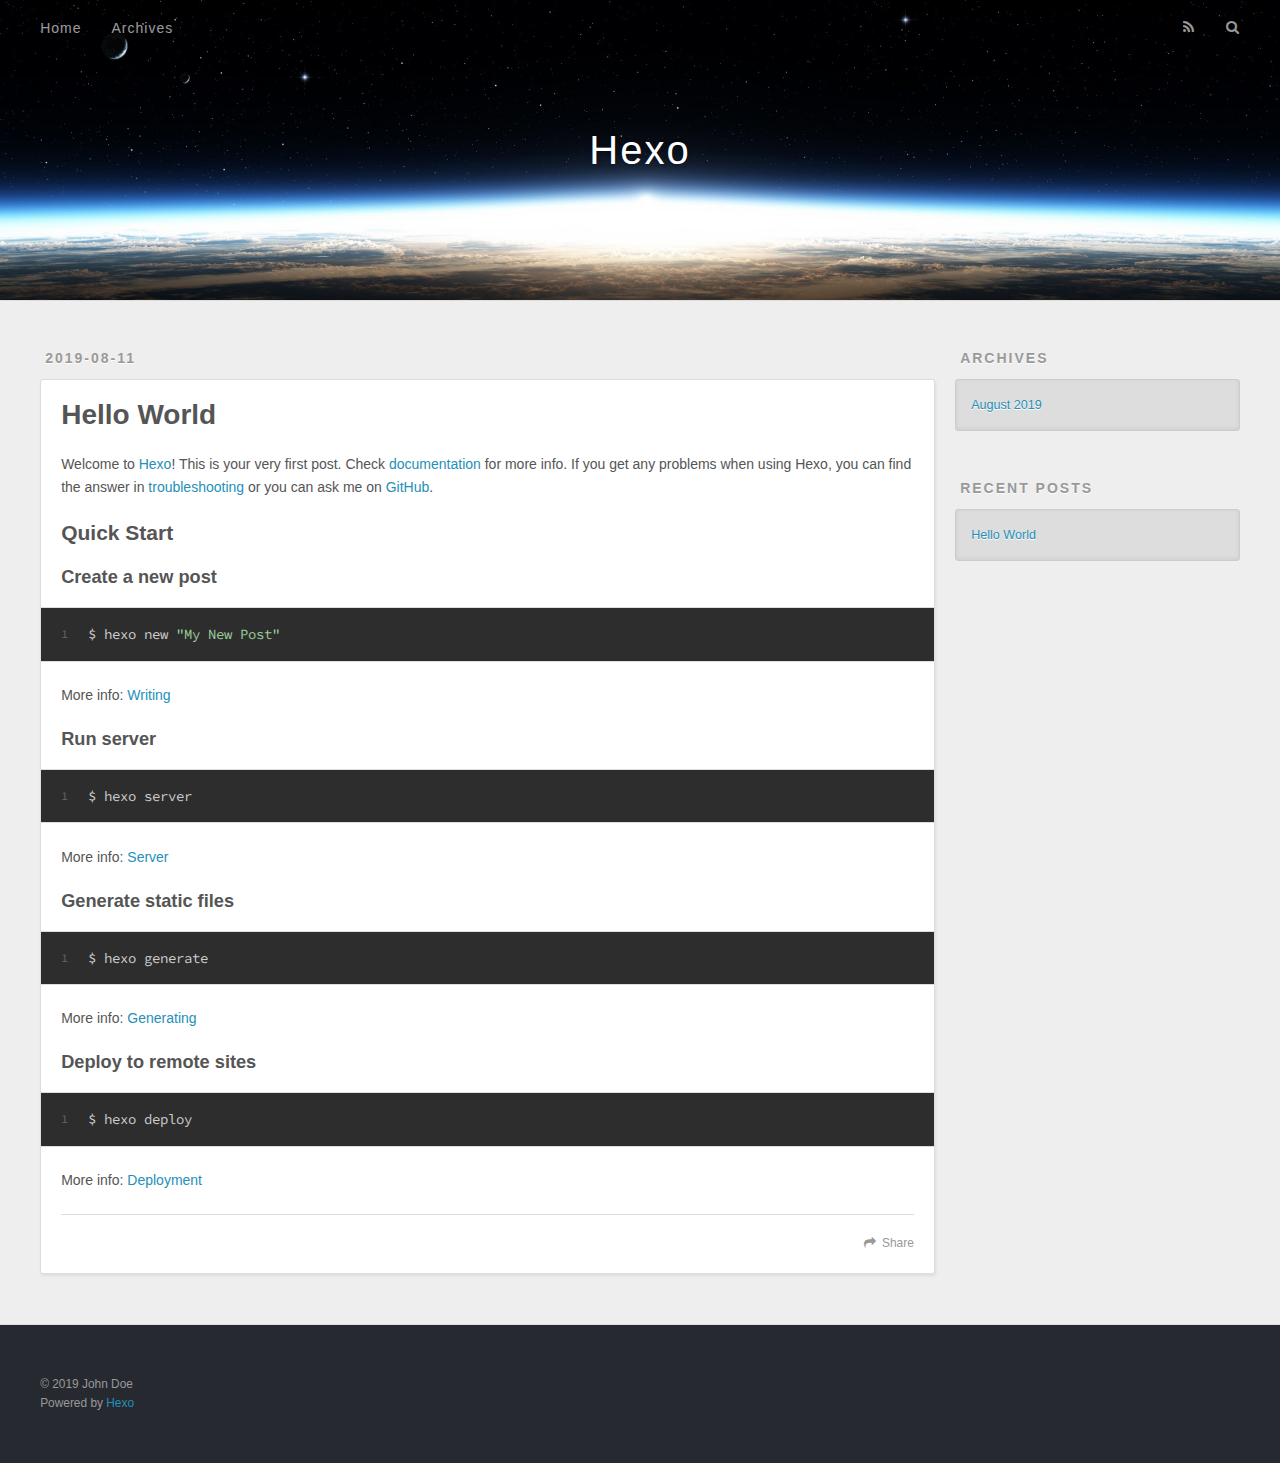
==== index.html @ 41e6bd96 "Site updated: 2019-08-11 10:06:50" ====
<!DOCTYPE html>
<html>
<head><meta name="generator" content="Hexo 3.9.0">
  <meta charset="utf-8">
  

  
  <title>Hexo</title>
  <meta name="viewport" content="width=device-width, initial-scale=1, maximum-scale=1">
  <meta property="og:type" content="website">
<meta property="og:title" content="Hexo">
<meta property="og:url" content="http://yoursite.com/index.html">
<meta property="og:site_name" content="Hexo">
<meta property="og:locale" content="en">
<meta name="twitter:card" content="summary">
<meta name="twitter:title" content="Hexo">
  
    <link rel="alternate" href="/atom.xml" title="Hexo" type="application/atom+xml">
  
  
    <link rel="icon" href="/favicon.png">
  
  
    <link href="//fonts.googleapis.com/css?family=Source+Code+Pro" rel="stylesheet" type="text/css">
  
  <link rel="stylesheet" href="/css/style.css">
</head>
</html>
<body>
  <div id="container">
    <div id="wrap">
      <header id="header">
  <div id="banner"></div>
  <div id="header-outer" class="outer">
    <div id="header-title" class="inner">
      <h1 id="logo-wrap">
        <a href="/" id="logo">Hexo</a>
      </h1>
      
    </div>
    <div id="header-inner" class="inner">
      <nav id="main-nav">
        <a id="main-nav-toggle" class="nav-icon"></a>
        
          <a class="main-nav-link" href="/">Home</a>
        
          <a class="main-nav-link" href="/archives">Archives</a>
        
      </nav>
      <nav id="sub-nav">
        
          <a id="nav-rss-link" class="nav-icon" href="/atom.xml" title="RSS Feed"></a>
        
        <a id="nav-search-btn" class="nav-icon" title="Search"></a>
      </nav>
      <div id="search-form-wrap">
        <form action="//google.com/search" method="get" accept-charset="UTF-8" class="search-form"><input type="search" name="q" class="search-form-input" placeholder="Search"><button type="submit" class="search-form-submit">&#xF002;</button><input type="hidden" name="sitesearch" value="http://yoursite.com"></form>
      </div>
    </div>
  </div>
</header>
      <div class="outer">
        <section id="main">
  
    <article id="post-hello-world" class="article article-type-post" itemscope itemprop="blogPost">
  <div class="article-meta">
    <a href="/2019/08/11/hello-world/" class="article-date">
  <time datetime="2019-08-11T00:58:03.148Z" itemprop="datePublished">2019-08-11</time>
</a>
    
  </div>
  <div class="article-inner">
    
    
      <header class="article-header">
        
  
    <h1 itemprop="name">
      <a class="article-title" href="/2019/08/11/hello-world/">Hello World</a>
    </h1>
  

      </header>
    
    <div class="article-entry" itemprop="articleBody">
      
        <p>Welcome to <a href="https://hexo.io/" target="_blank" rel="noopener">Hexo</a>! This is your very first post. Check <a href="https://hexo.io/docs/" target="_blank" rel="noopener">documentation</a> for more info. If you get any problems when using Hexo, you can find the answer in <a href="https://hexo.io/docs/troubleshooting.html" target="_blank" rel="noopener">troubleshooting</a> or you can ask me on <a href="https://github.com/hexojs/hexo/issues" target="_blank" rel="noopener">GitHub</a>.</p>
<h2 id="Quick-Start"><a href="#Quick-Start" class="headerlink" title="Quick Start"></a>Quick Start</h2><h3 id="Create-a-new-post"><a href="#Create-a-new-post" class="headerlink" title="Create a new post"></a>Create a new post</h3><figure class="highlight bash"><table><tr><td class="gutter"><pre><span class="line">1</span><br></pre></td><td class="code"><pre><span class="line">$ hexo new <span class="string">"My New Post"</span></span><br></pre></td></tr></table></figure>

<p>More info: <a href="https://hexo.io/docs/writing.html" target="_blank" rel="noopener">Writing</a></p>
<h3 id="Run-server"><a href="#Run-server" class="headerlink" title="Run server"></a>Run server</h3><figure class="highlight bash"><table><tr><td class="gutter"><pre><span class="line">1</span><br></pre></td><td class="code"><pre><span class="line">$ hexo server</span><br></pre></td></tr></table></figure>

<p>More info: <a href="https://hexo.io/docs/server.html" target="_blank" rel="noopener">Server</a></p>
<h3 id="Generate-static-files"><a href="#Generate-static-files" class="headerlink" title="Generate static files"></a>Generate static files</h3><figure class="highlight bash"><table><tr><td class="gutter"><pre><span class="line">1</span><br></pre></td><td class="code"><pre><span class="line">$ hexo generate</span><br></pre></td></tr></table></figure>

<p>More info: <a href="https://hexo.io/docs/generating.html" target="_blank" rel="noopener">Generating</a></p>
<h3 id="Deploy-to-remote-sites"><a href="#Deploy-to-remote-sites" class="headerlink" title="Deploy to remote sites"></a>Deploy to remote sites</h3><figure class="highlight bash"><table><tr><td class="gutter"><pre><span class="line">1</span><br></pre></td><td class="code"><pre><span class="line">$ hexo deploy</span><br></pre></td></tr></table></figure>

<p>More info: <a href="https://hexo.io/docs/deployment.html" target="_blank" rel="noopener">Deployment</a></p>

      
    </div>
    <footer class="article-footer">
      <a data-url="http://yoursite.com/2019/08/11/hello-world/" data-id="cjz6btlo10000d25tw5rvvby1" class="article-share-link">Share</a>
      
      
    </footer>
  </div>
  
</article>


  


</section>
        
          <aside id="sidebar">
  
    

  
    

  
    
  
    
  <div class="widget-wrap">
    <h3 class="widget-title">Archives</h3>
    <div class="widget">
      <ul class="archive-list"><li class="archive-list-item"><a class="archive-list-link" href="/archives/2019/08/">August 2019</a></li></ul>
    </div>
  </div>


  
    
  <div class="widget-wrap">
    <h3 class="widget-title">Recent Posts</h3>
    <div class="widget">
      <ul>
        
          <li>
            <a href="/2019/08/11/hello-world/">Hello World</a>
          </li>
        
      </ul>
    </div>
  </div>

  
</aside>
        
      </div>
      <footer id="footer">
  
  <div class="outer">
    <div id="footer-info" class="inner">
      &copy; 2019 John Doe<br>
      Powered by <a href="http://hexo.io/" target="_blank">Hexo</a>
    </div>
  </div>
</footer>
    </div>
    <nav id="mobile-nav">
  
    <a href="/" class="mobile-nav-link">Home</a>
  
    <a href="/archives" class="mobile-nav-link">Archives</a>
  
</nav>
    

<script src="//ajax.googleapis.com/ajax/libs/jquery/2.0.3/jquery.min.js"></script>


  <link rel="stylesheet" href="/fancybox/jquery.fancybox.css">
  <script src="/fancybox/jquery.fancybox.pack.js"></script>


<script src="/js/script.js"></script>



  </div>
</body>
</html>
---- css/style.css ----
body {
  width: 100%;
}
body:before,
body:after {
  content: "";
  display: table;
}
body:after {
  clear: both;
}
html,
body,
div,
span,
applet,
object,
iframe,
h1,
h2,
h3,
h4,
h5,
h6,
p,
blockquote,
pre,
a,
abbr,
acronym,
address,
big,
cite,
code,
del,
dfn,
em,
img,
ins,
kbd,
q,
s,
samp,
small,
strike,
strong,
sub,
sup,
tt,
var,
dl,
dt,
dd,
ol,
ul,
li,
fieldset,
form,
label,
legend,
table,
caption,
tbody,
tfoot,
thead,
tr,
th,
td {
  margin: 0;
  padding: 0;
  border: 0;
  outline: 0;
  font-weight: inherit;
  font-style: inherit;
  font-family: inherit;
  font-size: 100%;
  vertical-align: baseline;
}
body {
  line-height: 1;
  color: #000;
  background: #fff;
}
ol,
ul {
  list-style: none;
}
table {
  border-collapse: separate;
  border-spacing: 0;
  vertical-align: middle;
}
caption,
th,
td {
  text-align: left;
  font-weight: normal;
  vertical-align: middle;
}
a img {
  border: none;
}
input,
button {
  margin: 0;
  padding: 0;
}
input::-moz-focus-inner,
button::-moz-focus-inner {
  border: 0;
  padding: 0;
}
@font-face {
  font-family: FontAwesome;
  font-style: normal;
  font-weight: normal;
  src: url("fonts/fontawesome-webfont.eot?v=#4.0.3");
  src: url("fonts/fontawesome-webfont.eot?#iefix&v=#4.0.3") format("embedded-opentype"), url("fonts/fontawesome-webfont.woff?v=#4.0.3") format("woff"), url("fonts/fontawesome-webfont.ttf?v=#4.0.3") format("truetype"), url("fonts/fontawesome-webfont.svg#fontawesomeregular?v=#4.0.3") format("svg");
}
html,
body,
#container {
  height: 100%;
}
body {
  background: #eee;
  font: 14px -apple-system, BlinkMacSystemFont, "Segoe UI", "Roboto", "Oxygen", "Ubuntu", "Cantarell", "Fira Sans", "Droid Sans", "Helvetica Neue", sans-serif;
  -webkit-text-size-adjust: 100%;
}
.outer {
  max-width: 1220px;
  margin: 0 auto;
  padding: 0 20px;
}
.outer:before,
.outer:after {
  content: "";
  display: table;
}
.outer:after {
  clear: both;
}
.inner {
  display: inline;
  float: left;
  width: 98.33333333333333%;
  margin: 0 0.833333333333333%;
}
.left,
.alignleft {
  float: left;
}
.right,
.alignright {
  float: right;
}
.clear {
  clear: both;
}
#container {
  position: relative;
}
.mobile-nav-on {
  overflow: hidden;
}
#wrap {
  height: 100%;
  width: 100%;
  position: absolute;
  top: 0;
  left: 0;
  -webkit-transition: 0.2s ease-out;
  -moz-transition: 0.2s ease-out;
  -ms-transition: 0.2s ease-out;
  transition: 0.2s ease-out;
  z-index: 1;
  background: #eee;
}
.mobile-nav-on #wrap {
  left: 280px;
}
@media screen and (min-width: 768px) {
  #main {
    display: inline;
    float: left;
    width: 73.33333333333333%;
    margin: 0 0.833333333333333%;
  }
}
.article-date,
.article-category-link,
.archive-year,
.widget-title {
  text-decoration: none;
  text-transform: uppercase;
  letter-spacing: 2px;
  color: #999;
  margin-bottom: 1em;
  margin-left: 5px;
  line-height: 1em;
  text-shadow: 0 1px #fff;
  font-weight: bold;
}
.article-inner,
.archive-article-inner {
  background: #fff;
  -webkit-box-shadow: 1px 2px 3px #ddd;
  box-shadow: 1px 2px 3px #ddd;
  border: 1px solid #ddd;
  border-radius: 3px;
}
.article-entry h1,
.widget h1 {
  font-size: 2em;
}
.article-entry h2,
.widget h2 {
  font-size: 1.5em;
}
.article-entry h3,
.widget h3 {
  font-size: 1.3em;
}
.article-entry h4,
.widget h4 {
  font-size: 1.2em;
}
.article-entry h5,
.widget h5 {
  font-size: 1em;
}
.article-entry h6,
.widget h6 {
  font-size: 1em;
  color: #999;
}
.article-entry hr,
.widget hr {
  border: 1px dashed #ddd;
}
.article-entry strong,
.widget strong {
  font-weight: bold;
}
.article-entry em,
.widget em,
.article-entry cite,
.widget cite {
  font-style: italic;
}
.article-entry sup,
.widget sup,
.article-entry sub,
.widget sub {
  font-size: 0.75em;
  line-height: 0;
  position: relative;
  vertical-align: baseline;
}
.article-entry sup,
.widget sup {
  top: -0.5em;
}
.article-entry sub,
.widget sub {
  bottom: -0.2em;
}
.article-entry small,
.widget small {
  font-size: 0.85em;
}
.article-entry acronym,
.widget acronym,
.article-entry abbr,
.widget abbr {
  border-bottom: 1px dotted;
}
.article-entry ul,
.widget ul,
.article-entry ol,
.widget ol,
.article-entry dl,
.widget dl {
  margin: 0 20px;
  line-height: 1.6em;
}
.article-entry ul ul,
.widget ul ul,
.article-entry ol ul,
.widget ol ul,
.article-entry ul ol,
.widget ul ol,
.article-entry ol ol,
.widget ol ol {
  margin-top: 0;
  margin-bottom: 0;
}
.article-entry ul,
.widget ul {
  list-style: disc;
}
.article-entry ol,
.widget ol {
  list-style: decimal;
}
.article-entry dt,
.widget dt {
  font-weight: bold;
}
#header {
  height: 300px;
  position: relative;
  border-bottom: 1px solid #ddd;
}
#header:before,
#header:after {
  content: "";
  position: absolute;
  left: 0;
  right: 0;
  height: 40px;
}
#header:before {
  top: 0;
  background: -webkit-linear-gradient(rgba(0,0,0,0.2), transparent);
  background: -moz-linear-gradient(rgba(0,0,0,0.2), transparent);
  background: -ms-linear-gradient(rgba(0,0,0,0.2), transparent);
  background: linear-gradient(rgba(0,0,0,0.2), transparent);
}
#header:after {
  bottom: 0;
  background: -webkit-linear-gradient(transparent, rgba(0,0,0,0.2));
  background: -moz-linear-gradient(transparent, rgba(0,0,0,0.2));
  background: -ms-linear-gradient(transparent, rgba(0,0,0,0.2));
  background: linear-gradient(transparent, rgba(0,0,0,0.2));
}
#header-outer {
  height: 100%;
  position: relative;
}
#header-inner {
  position: relative;
  overflow: hidden;
}
#banner {
  position: absolute;
  top: 0;
  left: 0;
  width: 100%;
  height: 100%;
  background: url("images/banner.jpg") center #000;
  -webkit-background-size: cover;
  -moz-background-size: cover;
  background-size: cover;
  z-index: -1;
}
#header-title {
  text-align: center;
  height: 40px;
  position: absolute;
  top: 50%;
  left: 0;
  margin-top: -20px;
}
#logo,
#subtitle {
  text-decoration: none;
  color: #fff;
  font-weight: 300;
  text-shadow: 0 1px 4px rgba(0,0,0,0.3);
}
#logo {
  font-size: 40px;
  line-height: 40px;
  letter-spacing: 2px;
}
#subtitle {
  font-size: 16px;
  line-height: 16px;
  letter-spacing: 1px;
}
#subtitle-wrap {
  margin-top: 16px;
}
#main-nav {
  float: left;
  margin-left: -15px;
}
.nav-icon,
.main-nav-link {
  float: left;
  color: #fff;
  opacity: 0.6;
  text-decoration: none;
  text-shadow: 0 1px rgba(0,0,0,0.2);
  -webkit-transition: opacity 0.2s;
  -moz-transition: opacity 0.2s;
  -ms-transition: opacity 0.2s;
  transition: opacity 0.2s;
  display: block;
  padding: 20px 15px;
}
.nav-icon:hover,
.main-nav-link:hover {
  opacity: 1;
}
.nav-icon {
  font-family: FontAwesome;
  text-align: center;
  font-size: 14px;
  width: 14px;
  height: 14px;
  padding: 20px 15px;
  position: relative;
  cursor: pointer;
}
.main-nav-link {
  font-weight: 300;
  letter-spacing: 1px;
}
@media screen and (max-width: 479px) {
  .main-nav-link {
    display: none;
  }
}
#main-nav-toggle {
  display: none;
}
#main-nav-toggle:before {
  content: "\f0c9";
}
@media screen and (max-width: 479px) {
  #main-nav-toggle {
    display: block;
  }
}
#sub-nav {
  float: right;
  margin-right: -15px;
}
#nav-rss-link:before {
  content: "\f09e";
}
#nav-search-btn:before {
  content: "\f002";
}
#search-form-wrap {
  position: absolute;
  top: 15px;
  width: 150px;
  height: 30px;
  right: -150px;
  opacity: 0;
  -webkit-transition: 0.2s ease-out;
  -moz-transition: 0.2s ease-out;
  -ms-transition: 0.2s ease-out;
  transition: 0.2s ease-out;
}
#search-form-wrap.on {
  opacity: 1;
  right: 0;
}
@media screen and (max-width: 479px) {
  #search-form-wrap {
    width: 100%;
    right: -100%;
  }
}
.search-form {
  position: absolute;
  top: 0;
  left: 0;
  right: 0;
  background: #fff;
  padding: 5px 15px;
  border-radius: 15px;
  -webkit-box-shadow: 0 0 10px rgba(0,0,0,0.3);
  box-shadow: 0 0 10px rgba(0,0,0,0.3);
}
.search-form-input {
  border: none;
  background: none;
  color: #555;
  width: 100%;
  font: 13px -apple-system, BlinkMacSystemFont, "Segoe UI", "Roboto", "Oxygen", "Ubuntu", "Cantarell", "Fira Sans", "Droid Sans", "Helvetica Neue", sans-serif;
  outline: none;
}
.search-form-input::-webkit-search-results-decoration,
.search-form-input::-webkit-search-cancel-button {
  -webkit-appearance: none;
}
.search-form-submit {
  position: absolute;
  top: 50%;
  right: 10px;
  margin-top: -7px;
  font: 13px FontAwesome;
  border: none;
  background: none;
  color: #bbb;
  cursor: pointer;
}
.search-form-submit:hover,
.search-form-submit:focus {
  color: #777;
}
.article {
  margin: 50px 0;
}
.article-inner {
  overflow: hidden;
}
.article-meta:before,
.article-meta:after {
  content: "";
  display: table;
}
.article-meta:after {
  clear: both;
}
.article-date {
  float: left;
}
.article-category {
  float: left;
  line-height: 1em;
  color: #ccc;
  text-shadow: 0 1px #fff;
  margin-left: 8px;
}
.article-category:before {
  content: "\2022";
}
.article-category-link {
  margin: 0 12px 1em;
}
.article-header {
  padding: 20px 20px 0;
}
.article-title {
  text-decoration: none;
  font-size: 2em;
  font-weight: bold;
  color: #555;
  line-height: 1.1em;
  -webkit-transition: color 0.2s;
  -moz-transition: color 0.2s;
  -ms-transition: color 0.2s;
  transition: color 0.2s;
}
a.article-title:hover {
  color: #258fb8;
}
.article-entry {
  color: #555;
  padding: 0 20px;
}
.article-entry:before,
.article-entry:after {
  content: "";
  display: table;
}
.article-entry:after {
  clear: both;
}
.article-entry p,
.article-entry table {
  line-height: 1.6em;
  margin: 1.6em 0;
}
.article-entry h1,
.article-entry h2,
.article-entry h3,
.article-entry h4,
.article-entry h5,
.article-entry h6 {
  font-weight: bold;
}
.article-entry h1,
.article-entry h2,
.article-entry h3,
.article-entry h4,
.article-entry h5,
.article-entry h6 {
  line-height: 1.1em;
  margin: 1.1em 0;
}
.article-entry a {
  color: #258fb8;
  text-decoration: none;
}
.article-entry a:hover {
  text-decoration: underline;
}
.article-entry ul,
.article-entry ol,
.article-entry dl {
  margin-top: 1.6em;
  margin-bottom: 1.6em;
}
.article-entry img,
.article-entry video {
  max-width: 100%;
  height: auto;
  display: block;
  margin: auto;
}
.article-entry iframe {
  border: none;
}
.article-entry table {
  width: 100%;
  border-collapse: collapse;
  border-spacing: 0;
}
.article-entry th {
  font-weight: bold;
  border-bottom: 3px solid #ddd;
  padding-bottom: 0.5em;
}
.article-entry td {
  border-bottom: 1px solid #ddd;
  padding: 10px 0;
}
.article-entry blockquote {
  font-family: Georgia, "Times New Roman", serif;
  font-size: 1.4em;
  margin: 1.6em 20px;
  text-align: center;
}
.article-entry blockquote footer {
  font-size: 14px;
  margin: 1.6em 0;
  font-family: -apple-system, BlinkMacSystemFont, "Segoe UI", "Roboto", "Oxygen", "Ubuntu", "Cantarell", "Fira Sans", "Droid Sans", "Helvetica Neue", sans-serif;
}
.article-entry blockquote footer cite:before {
  content: "—";
  padding: 0 0.5em;
}
.article-entry .pullquote {
  text-align: left;
  width: 45%;
  margin: 0;
}
.article-entry .pullquote.left {
  margin-left: 0.5em;
  margin-right: 1em;
}
.article-entry .pullquote.right {
  margin-right: 0.5em;
  margin-left: 1em;
}
.article-entry .caption {
  color: #999;
  display: block;
  font-size: 0.9em;
  margin-top: 0.5em;
  position: relative;
  text-align: center;
}
.article-entry .video-container {
  position: relative;
  padding-top: 56.25%;
  height: 0;
  overflow: hidden;
}
.article-entry .video-container iframe,
.article-entry .video-container object,
.article-entry .video-container embed {
  position: absolute;
  top: 0;
  left: 0;
  width: 100%;
  height: 100%;
  margin-top: 0;
}
.article-more-link a {
  display: inline-block;
  line-height: 1em;
  padding: 6px 15px;
  border-radius: 15px;
  background: #eee;
  color: #999;
  text-shadow: 0 1px #fff;
  text-decoration: none;
}
.article-more-link a:hover {
  background: #258fb8;
  color: #fff;
  text-decoration: none;
  text-shadow: 0 1px #1e7293;
}
.article-footer {
  font-size: 0.85em;
  line-height: 1.6em;
  border-top: 1px solid #ddd;
  padding-top: 1.6em;
  margin: 0 20px 20px;
}
.article-footer:before,
.article-footer:after {
  content: "";
  display: table;
}
.article-footer:after {
  clear: both;
}
.article-footer a {
  color: #999;
  text-decoration: none;
}
.article-footer a:hover {
  color: #555;
}
.article-tag-list-item {
  float: left;
  margin-right: 10px;
}
.article-tag-list-link:before {
  content: "#";
}
.article-comment-link {
  float: right;
}
.article-comment-link:before {
  content: "\f075";
  font-family: FontAwesome;
  padding-right: 8px;
}
.article-share-link {
  cursor: pointer;
  float: right;
  margin-left: 20px;
}
.article-share-link:before {
  content: "\f064";
  font-family: FontAwesome;
  padding-right: 6px;
}
#article-nav {
  position: relative;
}
#article-nav:before,
#article-nav:after {
  content: "";
  display: table;
}
#article-nav:after {
  clear: both;
}
@media screen and (min-width: 768px) {
  #article-nav {
    margin: 50px 0;
  }
  #article-nav:before {
    width: 8px;
    height: 8px;
    position: absolute;
    top: 50%;
    left: 50%;
    margin-top: -4px;
    margin-left: -4px;
    content: "";
    border-radius: 50%;
    background: #ddd;
    -webkit-box-shadow: 0 1px 2px #fff;
    box-shadow: 0 1px 2px #fff;
  }
}
.article-nav-link-wrap {
  text-decoration: none;
  text-shadow: 0 1px #fff;
  color: #999;
  -webkit-box-sizing: border-box;
  -moz-box-sizing: border-box;
  box-sizing: border-box;
  margin-top: 50px;
  text-align: center;
  display: block;
}
.article-nav-link-wrap:hover {
  color: #555;
}
@media screen and (min-width: 768px) {
  .article-nav-link-wrap {
    width: 50%;
    margin-top: 0;
  }
}
@media screen and (min-width: 768px) {
  #article-nav-newer {
    float: left;
    text-align: right;
    padding-right: 20px;
  }
}
@media screen and (min-width: 768px) {
  #article-nav-older {
    float: right;
    text-align: left;
    padding-left: 20px;
  }
}
.article-nav-caption {
  text-transform: uppercase;
  letter-spacing: 2px;
  color: #ddd;
  line-height: 1em;
  font-weight: bold;
}
#article-nav-newer .article-nav-caption {
  margin-right: -2px;
}
.article-nav-title {
  font-size: 0.85em;
  line-height: 1.6em;
  margin-top: 0.5em;
}
.article-share-box {
  position: absolute;
  display: none;
  background: #fff;
  -webkit-box-shadow: 1px 2px 10px rgba(0,0,0,0.2);
  box-shadow: 1px 2px 10px rgba(0,0,0,0.2);
  border-radius: 3px;
  margin-left: -145px;
  overflow: hidden;
  z-index: 1;
}
.article-share-box.on {
  display: block;
}
.article-share-input {
  width: 100%;
  background: none;
  -webkit-box-sizing: border-box;
  -moz-box-sizing: border-box;
  box-sizing: border-box;
  font: 14px -apple-system, BlinkMacSystemFont, "Segoe UI", "Roboto", "Oxygen", "Ubuntu", "Cantarell", "Fira Sans", "Droid Sans", "Helvetica Neue", sans-serif;
  padding: 0 15px;
  color: #555;
  outline: none;
  border: 1px solid #ddd;
  border-radius: 3px 3px 0 0;
  height: 36px;
  line-height: 36px;
}
.article-share-links {
  background: #eee;
}
.article-share-links:before,
.article-share-links:after {
  content: "";
  display: table;
}
.article-share-links:after {
  clear: both;
}
.article-share-twitter,
.article-share-facebook,
.article-share-pinterest,
.article-share-google {
  width: 50px;
  height: 36px;
  display: block;
  float: left;
  position: relative;
  color: #999;
  text-shadow: 0 1px #fff;
}
.article-share-twitter:before,
.article-share-facebook:before,
.article-share-pinterest:before,
.article-share-google:before {
  font-size: 20px;
  font-family: FontAwesome;
  width: 20px;
  height: 20px;
  position: absolute;
  top: 50%;
  left: 50%;
  margin-top: -10px;
  margin-left: -10px;
  text-align: center;
}
.article-share-twitter:hover,
.article-share-facebook:hover,
.article-share-pinterest:hover,
.article-share-google:hover {
  color: #fff;
}
.article-share-twitter:before {
  content: "\f099";
}
.article-share-twitter:hover {
  background: #00aced;
  text-shadow: 0 1px #008abe;
}
.article-share-facebook:before {
  content: "\f09a";
}
.article-share-facebook:hover {
  background: #3b5998;
  text-shadow: 0 1px #2f477a;
}
.article-share-pinterest:before {
  content: "\f0d2";
}
.article-share-pinterest:hover {
  background: #cb2027;
  text-shadow: 0 1px #a21a1f;
}
.article-share-google:before {
  content: "\f0d5";
}
.article-share-google:hover {
  background: #dd4b39;
  text-shadow: 0 1px #be3221;
}
.article-gallery {
  background: #000;
  position: relative;
}
.article-gallery-photos {
  position: relative;
  overflow: hidden;
}
.article-gallery-img {
  display: none;
  max-width: 100%;
}
.article-gallery-img:first-child {
  display: block;
}
.article-gallery-img.loaded {
  position: absolute;
  display: block;
}
.article-gallery-img img {
  display: block;
  max-width: 100%;
  margin: 0 auto;
}
#comments {
  background: #fff;
  -webkit-box-shadow: 1px 2px 3px #ddd;
  box-shadow: 1px 2px 3px #ddd;
  padding: 20px;
  border: 1px solid #ddd;
  border-radius: 3px;
  margin: 50px 0;
}
#comments a {
  color: #258fb8;
}
.archives-wrap {
  margin: 50px 0;
}
.archives:before,
.archives:after {
  content: "";
  display: table;
}
.archives:after {
  clear: both;
}
.archive-year-wrap {
  margin-bottom: 1em;
}
.archives {
  -webkit-column-gap: 10px;
  -moz-column-gap: 10px;
  column-gap: 10px;
}
@media screen and (min-width: 480px) and (max-width: 767px) {
  .archives {
    -webkit-column-count: 2;
    -moz-column-count: 2;
    column-count: 2;
  }
}
@media screen and (min-width: 768px) {
  .archives {
    -webkit-column-count: 3;
    -moz-column-count: 3;
    column-count: 3;
  }
}
.archive-article {
  -webkit-column-break-inside: avoid;
  page-break-inside: avoid;
  overflow: hidden;
  break-inside: avoid-column;
}
.archive-article-inner {
  padding: 10px;
  margin-bottom: 15px;
}
.archive-article-title {
  text-decoration: none;
  font-weight: bold;
  color: #555;
  -webkit-transition: color 0.2s;
  -moz-transition: color 0.2s;
  -ms-transition: color 0.2s;
  transition: color 0.2s;
  line-height: 1.6em;
}
.archive-article-title:hover {
  color: #258fb8;
}
.archive-article-footer {
  margin-top: 1em;
}
.archive-article-date {
  color: #999;
  text-decoration: none;
  font-size: 0.85em;
  line-height: 1em;
  margin-bottom: 0.5em;
  display: block;
}
#page-nav {
  margin: 50px auto;
  background: #fff;
  -webkit-box-shadow: 1px 2px 3px #ddd;
  box-shadow: 1px 2px 3px #ddd;
  border: 1px solid #ddd;
  border-radius: 3px;
  text-align: center;
  color: #999;
  overflow: hidden;
}
#page-nav:before,
#page-nav:after {
  content: "";
  display: table;
}
#page-nav:after {
  clear: both;
}
#page-nav a,
#page-nav span {
  padding: 10px 20px;
  line-height: 1;
  height: 2ex;
}
#page-nav a {
  color: #999;
  text-decoration: none;
}
#page-nav a:hover {
  background: #999;
  color: #fff;
}
#page-nav .prev {
  float: left;
}
#page-nav .next {
  float: right;
}
#page-nav .page-number {
  display: inline-block;
}
@media screen and (max-width: 479px) {
  #page-nav .page-number {
    display: none;
  }
}
#page-nav .current {
  color: #555;
  font-weight: bold;
}
#page-nav .space {
  color: #ddd;
}
#footer {
  background: #262a30;
  padding: 50px 0;
  border-top: 1px solid #ddd;
  color: #999;
}
#footer a {
  color: #258fb8;
  text-decoration: none;
}
#footer a:hover {
  text-decoration: underline;
}
#footer-info {
  line-height: 1.6em;
  font-size: 0.85em;
}
.article-entry pre,
.article-entry .highlight {
  background: #2d2d2d;
  margin: 0 -20px;
  padding: 15px 20px;
  border-style: solid;
  border-color: #ddd;
  border-width: 1px 0;
  overflow: auto;
  color: #ccc;
  line-height: 22.400000000000002px;
}
.article-entry .highlight .gutter pre,
.article-entry .gist .gist-file .gist-data .line-numbers {
  color: #666;
  font-size: 0.85em;
}
.article-entry pre,
.article-entry code {
  font-family: "Source Code Pro", Consolas, Monaco, Menlo, Consolas, monospace;
}
.article-entry code {
  background: #eee;
  text-shadow: 0 1px #fff;
  padding: 0 0.3em;
}
.article-entry pre code {
  background: none;
  text-shadow: none;
  padding: 0;
}
.article-entry .highlight pre {
  border: none;
  margin: 0;
  padding: 0;
}
.article-entry .highlight table {
  margin: 0;
  width: auto;
}
.article-entry .highlight td {
  border: none;
  padding: 0;
}
.article-entry .highlight figcaption {
  font-size: 0.85em;
  color: #999;
  line-height: 1em;
  margin-bottom: 1em;
}
.article-entry .highlight figcaption:before,
.article-entry .highlight figcaption:after {
  content: "";
  display: table;
}
.article-entry .highlight figcaption:after {
  clear: both;
}
.article-entry .highlight figcaption a {
  float: right;
}
.article-entry .highlight .gutter pre {
  text-align: right;
  padding-right: 20px;
}
.article-entry .highlight .line {
  height: 22.400000000000002px;
}
.article-entry .highlight .line.marked {
  background: #515151;
}
.article-entry .gist {
  margin: 0 -20px;
  border-style: solid;
  border-color: #ddd;
  border-width: 1px 0;
  background: #2d2d2d;
  padding: 15px 20px 15px 0;
}
.article-entry .gist .gist-file {
  border: none;
  font-family: "Source Code Pro", Consolas, Monaco, Menlo, Consolas, monospace;
  margin: 0;
}
.article-entry .gist .gist-file .gist-data {
  background: none;
  border: none;
}
.article-entry .gist .gist-file .gist-data .line-numbers {
  background: none;
  border: none;
  padding: 0 20px 0 0;
}
.article-entry .gist .gist-file .gist-data .line-data {
  padding: 0 !important;
}
.article-entry .gist .gist-file .highlight {
  margin: 0;
  padding: 0;
  border: none;
}
.article-entry .gist .gist-file .gist-meta {
  background: #2d2d2d;
  color: #999;
  font: 0.85em -apple-system, BlinkMacSystemFont, "Segoe UI", "Roboto", "Oxygen", "Ubuntu", "Cantarell", "Fira Sans", "Droid Sans", "Helvetica Neue", sans-serif;
  text-shadow: 0 0;
  padding: 0;
  margin-top: 1em;
  margin-left: 20px;
}
.article-entry .gist .gist-file .gist-meta a {
  color: #258fb8;
  font-weight: normal;
}
.article-entry .gist .gist-file .gist-meta a:hover {
  text-decoration: underline;
}
pre .comment,
pre .title {
  color: #999;
}
pre .variable,
pre .attribute,
pre .tag,
pre .regexp,
pre .ruby .constant,
pre .xml .tag .title,
pre .xml .pi,
pre .xml .doctype,
pre .html .doctype,
pre .css .id,
pre .css .class,
pre .css .pseudo {
  color: #f2777a;
}
pre .number,
pre .preprocessor,
pre .built_in,
pre .literal,
pre .params,
pre .constant {
  color: #f99157;
}
pre .class,
pre .ruby .class .title,
pre .css .rules .attribute {
  color: #9c9;
}
pre .string,
pre .value,
pre .inheritance,
pre .header,
pre .ruby .symbol,
pre .xml .cdata {
  color: #9c9;
}
pre .css .hexcolor {
  color: #6cc;
}
pre .function,
pre .python .decorator,
pre .python .title,
pre .ruby .function .title,
pre .ruby .title .keyword,
pre .perl .sub,
pre .javascript .title,
pre .coffeescript .title {
  color: #69c;
}
pre .keyword,
pre .javascript .function {
  color: #c9c;
}
@media screen and (max-width: 479px) {
  #mobile-nav {
    position: absolute;
    top: 0;
    left: 0;
    width: 280px;
    height: 100%;
    background: #191919;
    border-right: 1px solid #fff;
  }
}
@media screen and (max-width: 479px) {
  .mobile-nav-link {
    display: block;
    color: #999;
    text-decoration: none;
    padding: 15px 20px;
    font-weight: bold;
  }
  .mobile-nav-link:hover {
    color: #fff;
  }
}
@media screen and (min-width: 768px) {
  #sidebar {
    display: inline;
    float: left;
    width: 23.333333333333332%;
    margin: 0 0.833333333333333%;
  }
}
.widget-wrap {
  margin: 50px 0;
}
.widget {
  color: #777;
  text-shadow: 0 1px #fff;
  background: #ddd;
  -webkit-box-shadow: 0 -1px 4px #ccc inset;
  box-shadow: 0 -1px 4px #ccc inset;
  border: 1px solid #ccc;
  padding: 15px;
  border-radius: 3px;
}
.widget a {
  color: #258fb8;
  text-decoration: none;
}
.widget a:hover {
  text-decoration: underline;
}
.widget ul ul,
.widget ol ul,
.widget dl ul,
.widget ul ol,
.widget ol ol,
.widget dl ol,
.widget ul dl,
.widget ol dl,
.widget dl dl {
  margin-left: 15px;
  list-style: disc;
}
.widget {
  line-height: 1.6em;
  word-wrap: break-word;
  font-size: 0.9em;
}
.widget ul,
.widget ol {
  list-style: none;
  margin: 0;
}
.widget ul ul,
.widget ol ul,
.widget ul ol,
.widget ol ol {
  margin: 0 20px;
}
.widget ul ul,
.widget ol ul {
  list-style: disc;
}
.widget ul ol,
.widget ol ol {
  list-style: decimal;
}
.category-list-count,
.tag-list-count,
.archive-list-count {
  padding-left: 5px;
  color: #999;
  font-size: 0.85em;
}
.category-list-count:before,
.tag-list-count:before,
.archive-list-count:before {
  content: "(";
}
.category-list-count:after,
.tag-list-count:after,
.archive-list-count:after {
  content: ")";
}
.tagcloud a {
  margin-right: 5px;
  display: inline-block;
}
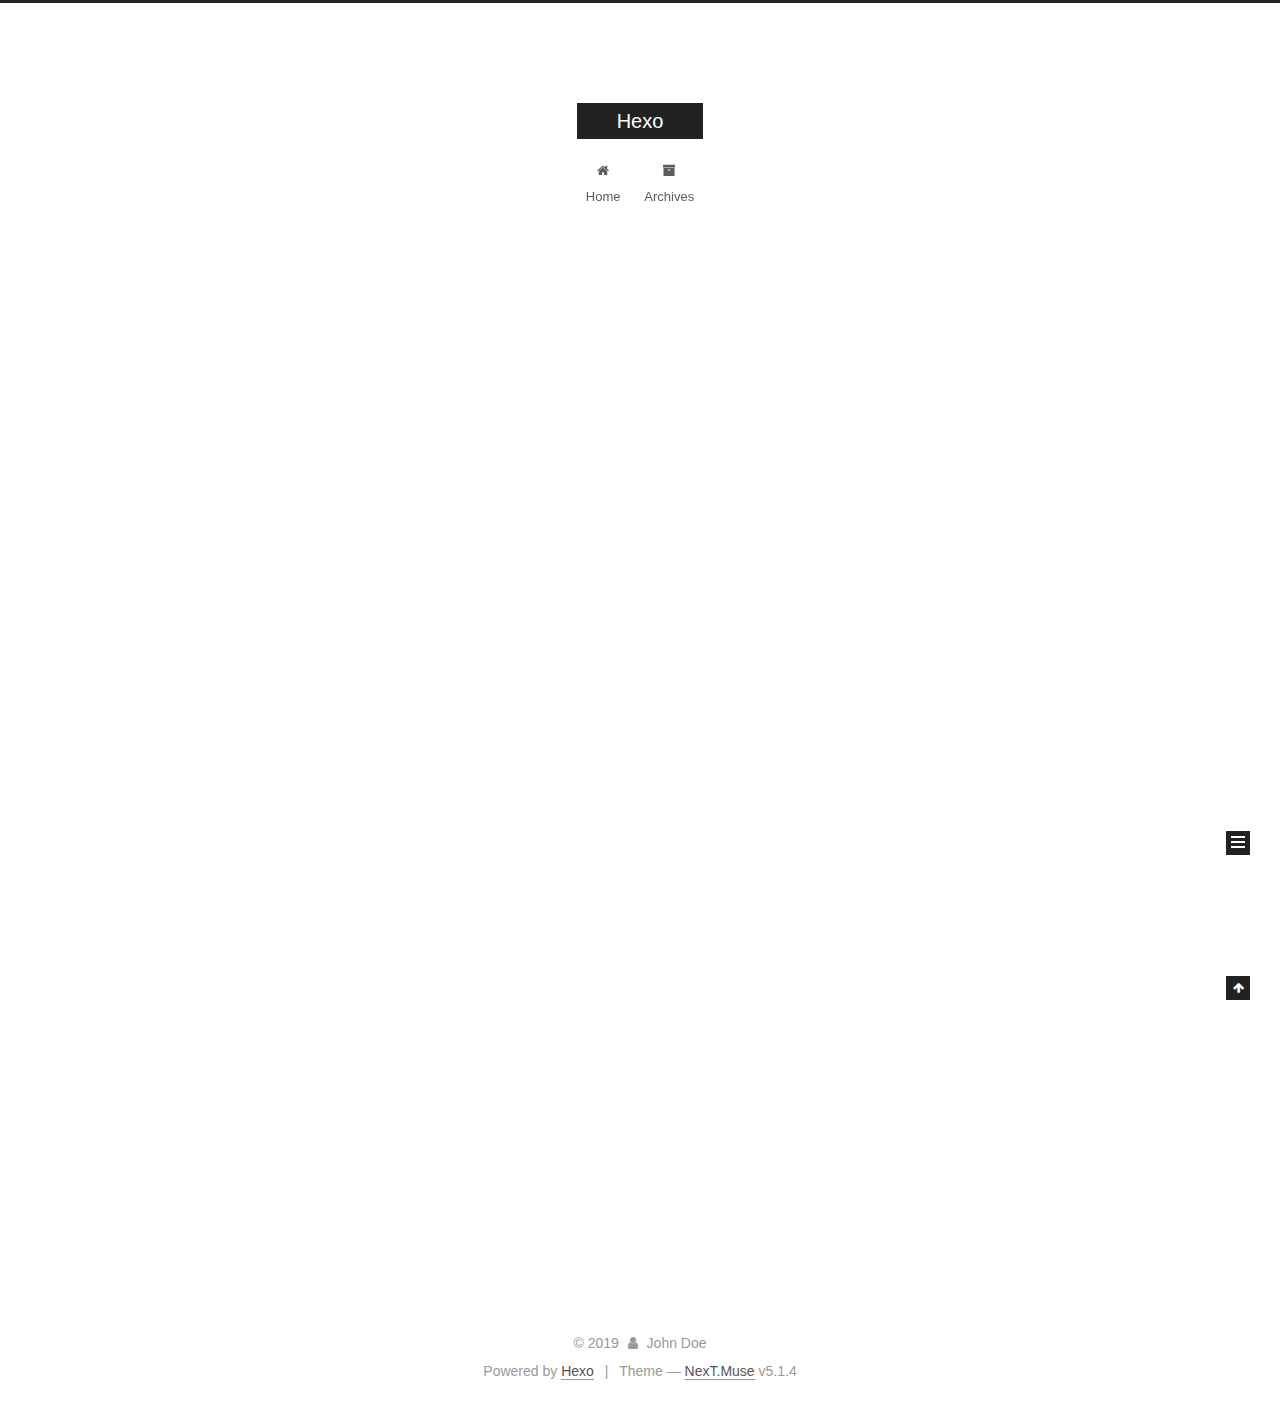
==== commit 7e5e25d4: "Site updated: 2019-08-11 11:28:59" ====
--- a/index.html
+++ b/index.html
@@ -1,188 +1,620 @@
 <!DOCTYPE html>
-<html>
+
+
+
+  
+
+
+<html class="theme-next muse use-motion" lang="en">
 <head><meta name="generator" content="Hexo 3.9.0">
-  <meta charset="utf-8">
-  
-
-  
-  <title>Hexo</title>
-  <meta name="viewport" content="width=device-width, initial-scale=1, maximum-scale=1">
-  <meta property="og:type" content="website">
+  <meta charset="UTF-8">
+<meta http-equiv="X-UA-Compatible" content="IE=edge">
+<meta name="viewport" content="width=device-width, initial-scale=1, maximum-scale=1">
+<meta name="theme-color" content="#222">
+
+
+
+
+
+
+
+
+
+<meta http-equiv="Cache-Control" content="no-transform">
+<meta http-equiv="Cache-Control" content="no-siteapp">
+
+
+
+
+
+
+
+
+
+
+
+
+
+
+
+
+  
+  
+  <link href="/lib/fancybox/source/jquery.fancybox.css?v=2.1.5" rel="stylesheet" type="text/css">
+
+
+
+
+
+
+
+<link href="/lib/font-awesome/css/font-awesome.min.css?v=4.6.2" rel="stylesheet" type="text/css">
+
+<link href="/css/main.css?v=5.1.4" rel="stylesheet" type="text/css">
+
+
+  <link rel="apple-touch-icon" sizes="180x180" href="/images/apple-touch-icon-next.png?v=5.1.4">
+
+
+  <link rel="icon" type="image/png" sizes="32x32" href="/images/favicon-32x32-next.png?v=5.1.4">
+
+
+  <link rel="icon" type="image/png" sizes="16x16" href="/images/favicon-16x16-next.png?v=5.1.4">
+
+
+  <link rel="mask-icon" href="/images/logo.svg?v=5.1.4" color="#222">
+
+
+
+
+
+  <meta name="keywords" content="Hexo, NexT">
+
+
+
+
+
+
+
+
+
+
+<meta property="og:type" content="website">
 <meta property="og:title" content="Hexo">
 <meta property="og:url" content="http://yoursite.com/index.html">
 <meta property="og:site_name" content="Hexo">
 <meta property="og:locale" content="en">
 <meta name="twitter:card" content="summary">
 <meta name="twitter:title" content="Hexo">
-  
-    <link rel="alternate" href="/atom.xml" title="Hexo" type="application/atom+xml">
-  
-  
-    <link rel="icon" href="/favicon.png">
-  
-  
-    <link href="//fonts.googleapis.com/css?family=Source+Code+Pro" rel="stylesheet" type="text/css">
-  
-  <link rel="stylesheet" href="/css/style.css">
+
+
+
+<script type="text/javascript" id="hexo.configurations">
+  var NexT = window.NexT || {};
+  var CONFIG = {
+    root: '/',
+    scheme: 'Muse',
+    version: '5.1.4',
+    sidebar: {"position":"left","display":"post","offset":12,"b2t":false,"scrollpercent":false,"onmobile":false},
+    fancybox: true,
+    tabs: true,
+    motion: {"enable":true,"async":false,"transition":{"post_block":"fadeIn","post_header":"slideDownIn","post_body":"slideDownIn","coll_header":"slideLeftIn","sidebar":"slideUpIn"}},
+    duoshuo: {
+      userId: '0',
+      author: 'Author'
+    },
+    algolia: {
+      applicationID: '',
+      apiKey: '',
+      indexName: '',
+      hits: {"per_page":10},
+      labels: {"input_placeholder":"Search for Posts","hits_empty":"We didn't find any results for the search: ${query}","hits_stats":"${hits} results found in ${time} ms"}
+    }
+  };
+</script>
+
+
+
+  <link rel="canonical" href="http://yoursite.com/">
+
+
+
+
+
+  <title>Hexo</title>
+  
+
+
+
+
+
+
+
+
 </head>
-</html>
-<body>
-  <div id="container">
-    <div id="wrap">
-      <header id="header">
-  <div id="banner"></div>
-  <div id="header-outer" class="outer">
-    <div id="header-title" class="inner">
-      <h1 id="logo-wrap">
-        <a href="/" id="logo">Hexo</a>
-      </h1>
-      
+
+<body itemscope itemtype="http://schema.org/WebPage" lang="en">
+
+  
+  
+    
+  
+
+  <div class="container sidebar-position-left 
+  page-home">
+    <div class="headband"></div>
+
+    <header id="header" class="header" itemscope itemtype="http://schema.org/WPHeader">
+      <div class="header-inner"><div class="site-brand-wrapper">
+  <div class="site-meta ">
+    
+
+    <div class="custom-logo-site-title">
+      <a href="/" class="brand" rel="start">
+        <span class="logo-line-before"><i></i></span>
+        <span class="site-title">Hexo</span>
+        <span class="logo-line-after"><i></i></span>
+      </a>
     </div>
-    <div id="header-inner" class="inner">
-      <nav id="main-nav">
-        <a id="main-nav-toggle" class="nav-icon"></a>
-        
-          <a class="main-nav-link" href="/">Home</a>
-        
-          <a class="main-nav-link" href="/archives">Archives</a>
-        
-      </nav>
-      <nav id="sub-nav">
-        
-          <a id="nav-rss-link" class="nav-icon" href="/atom.xml" title="RSS Feed"></a>
-        
-        <a id="nav-search-btn" class="nav-icon" title="Search"></a>
-      </nav>
-      <div id="search-form-wrap">
-        <form action="//google.com/search" method="get" accept-charset="UTF-8" class="search-form"><input type="search" name="q" class="search-form-input" placeholder="Search"><button type="submit" class="search-form-submit">&#xF002;</button><input type="hidden" name="sitesearch" value="http://yoursite.com"></form>
-      </div>
+      
+        <p class="site-subtitle"></p>
+      
+  </div>
+
+  <div class="site-nav-toggle">
+    <button>
+      <span class="btn-bar"></span>
+      <span class="btn-bar"></span>
+      <span class="btn-bar"></span>
+    </button>
+  </div>
+</div>
+
+<nav class="site-nav">
+  
+
+  
+    <ul id="menu" class="menu">
+      
+        
+        <li class="menu-item menu-item-home">
+          <a href="/" rel="section">
+            
+              <i class="menu-item-icon fa fa-fw fa-home"></i> <br>
+            
+            Home
+          </a>
+        </li>
+      
+        
+        <li class="menu-item menu-item-archives">
+          <a href="/archives/" rel="section">
+            
+              <i class="menu-item-icon fa fa-fw fa-archive"></i> <br>
+            
+            Archives
+          </a>
+        </li>
+      
+
+      
+    </ul>
+  
+
+  
+</nav>
+
+
+
+ </div>
+    </header>
+
+    <main id="main" class="main">
+      <div class="main-inner">
+        <div class="content-wrap">
+          <div id="content" class="content">
+            
+  <section id="posts" class="posts-expand">
+    
+      
+
+  
+
+  
+  
+  
+
+  <article class="post post-type-normal" itemscope itemtype="http://schema.org/Article">
+  
+  
+  
+  <div class="post-block">
+    <link itemprop="mainEntityOfPage" href="http://yoursite.com/2019/08/11/hello-world/">
+
+    <span hidden itemprop="author" itemscope itemtype="http://schema.org/Person">
+      <meta itemprop="name" content="John Doe">
+      <meta itemprop="description" content>
+      <meta itemprop="image" content="/images/avatar.gif">
+    </span>
+
+    <span hidden itemprop="publisher" itemscope itemtype="http://schema.org/Organization">
+      <meta itemprop="name" content="Hexo">
+    </span>
+
+    
+      <header class="post-header">
+
+        
+        
+          <h1 class="post-title" itemprop="name headline">
+                
+                <a class="post-title-link" href="/2019/08/11/hello-world/" itemprop="url">Hello World</a></h1>
+        
+
+        <div class="post-meta">
+          <span class="post-time">
+            
+              <span class="post-meta-item-icon">
+                <i class="fa fa-calendar-o"></i>
+              </span>
+              
+                <span class="post-meta-item-text">Posted on</span>
+              
+              <time title="Post created" itemprop="dateCreated datePublished" datetime="2019-08-11T08:58:03+08:00">
+                2019-08-11
+              </time>
+            
+
+            
+
+            
+          </span>
+
+          
+
+          
+            
+          
+
+          
+          
+
+          
+
+          
+
+          
+
+        </div>
+      </header>
+    
+
+    
+    
+    
+    <div class="post-body" itemprop="articleBody">
+
+      
+      
+
+      
+        
+          
+            <p>Welcome to <a href="https://hexo.io/" target="_blank" rel="noopener">Hexo</a>! This is your very first post. Check <a href="https://hexo.io/docs/" target="_blank" rel="noopener">documentation</a> for more info. If you get any problems when using Hexo, you can find the answer in <a href="https://hexo.io/docs/troubleshooting.html" target="_blank" rel="noopener">troubleshooting</a> or you can ask me on <a href="https://github.com/hexojs/hexo/issues" target="_blank" rel="noopener">GitHub</a>.</p>
+<h2 id="Quick-Start"><a href="#Quick-Start" class="headerlink" title="Quick Start"></a>Quick Start</h2><h3 id="Create-a-new-post"><a href="#Create-a-new-post" class="headerlink" title="Create a new post"></a>Create a new post</h3><figure class="highlight bash"><table><tr><td class="gutter"><pre><span class="line">1</span><br></pre></td><td class="code"><pre><span class="line">$ hexo new <span class="string">"My New Post"</span></span><br></pre></td></tr></table></figure>
+
+<p>More info: <a href="https://hexo.io/docs/writing.html" target="_blank" rel="noopener">Writing</a></p>
+<h3 id="Run-server"><a href="#Run-server" class="headerlink" title="Run server"></a>Run server</h3><figure class="highlight bash"><table><tr><td class="gutter"><pre><span class="line">1</span><br></pre></td><td class="code"><pre><span class="line">$ hexo server</span><br></pre></td></tr></table></figure>
+
+<p>More info: <a href="https://hexo.io/docs/server.html" target="_blank" rel="noopener">Server</a></p>
+<h3 id="Generate-static-files"><a href="#Generate-static-files" class="headerlink" title="Generate static files"></a>Generate static files</h3><figure class="highlight bash"><table><tr><td class="gutter"><pre><span class="line">1</span><br></pre></td><td class="code"><pre><span class="line">$ hexo generate</span><br></pre></td></tr></table></figure>
+
+<p>More info: <a href="https://hexo.io/docs/generating.html" target="_blank" rel="noopener">Generating</a></p>
+<h3 id="Deploy-to-remote-sites"><a href="#Deploy-to-remote-sites" class="headerlink" title="Deploy to remote sites"></a>Deploy to remote sites</h3><figure class="highlight bash"><table><tr><td class="gutter"><pre><span class="line">1</span><br></pre></td><td class="code"><pre><span class="line">$ hexo deploy</span><br></pre></td></tr></table></figure>
+
+<p>More info: <a href="https://hexo.io/docs/deployment.html" target="_blank" rel="noopener">Deployment</a></p>
+
+          
+        
+      
+    </div>
+    
+    
+    
+
+    
+
+    
+
+    
+
+    <footer class="post-footer">
+      
+
+      
+
+      
+
+      
+      
+        <div class="post-eof"></div>
+      
+    </footer>
+  </div>
+  
+  
+  
+  </article>
+
+
+    
+  </section>
+
+  
+
+
+          </div>
+          
+
+
+          
+
+        </div>
+        
+          
+  
+  <div class="sidebar-toggle">
+    <div class="sidebar-toggle-line-wrap">
+      <span class="sidebar-toggle-line sidebar-toggle-line-first"></span>
+      <span class="sidebar-toggle-line sidebar-toggle-line-middle"></span>
+      <span class="sidebar-toggle-line sidebar-toggle-line-last"></span>
     </div>
   </div>
-</header>
-      <div class="outer">
-        <section id="main">
-  
-    <article id="post-hello-world" class="article article-type-post" itemscope itemprop="blogPost">
-  <div class="article-meta">
-    <a href="/2019/08/11/hello-world/" class="article-date">
-  <time datetime="2019-08-11T00:58:03.148Z" itemprop="datePublished">2019-08-11</time>
-</a>
-    
+
+  <aside id="sidebar" class="sidebar">
+    
+    <div class="sidebar-inner">
+
+      
+
+      
+
+      <section class="site-overview-wrap sidebar-panel sidebar-panel-active">
+        <div class="site-overview">
+          <div class="site-author motion-element" itemprop="author" itemscope itemtype="http://schema.org/Person">
+            
+              <p class="site-author-name" itemprop="name">John Doe</p>
+              <p class="site-description motion-element" itemprop="description"></p>
+          </div>
+
+          <nav class="site-state motion-element">
+
+            
+              <div class="site-state-item site-state-posts">
+              
+                <a href="/archives/">
+              
+                  <span class="site-state-item-count">1</span>
+                  <span class="site-state-item-name">posts</span>
+                </a>
+              </div>
+            
+
+            
+
+            
+
+          </nav>
+
+          
+
+          
+
+          
+          
+
+          
+          
+
+          
+
+        </div>
+      </section>
+
+      
+
+      
+
+    </div>
+  </aside>
+
+
+        
+      </div>
+    </main>
+
+    <footer id="footer" class="footer">
+      <div class="footer-inner">
+        <div class="copyright">&copy; <span itemprop="copyrightYear">2019</span>
+  <span class="with-love">
+    <i class="fa fa-user"></i>
+  </span>
+  <span class="author" itemprop="copyrightHolder">John Doe</span>
+
+  
+</div>
+
+
+  <div class="powered-by">Powered by <a class="theme-link" target="_blank" href="https://hexo.io">Hexo</a></div>
+
+
+
+  <span class="post-meta-divider">|</span>
+
+
+
+  <div class="theme-info">Theme &mdash; <a class="theme-link" target="_blank" href="https://github.com/iissnan/hexo-theme-next">NexT.Muse</a> v5.1.4</div>
+
+
+
+
+        
+
+
+
+
+
+
+
+        
+      </div>
+    </footer>
+
+    
+      <div class="back-to-top">
+        <i class="fa fa-arrow-up"></i>
+        
+      </div>
+    
+
+    
+
   </div>
-  <div class="article-inner">
-    
-    
-      <header class="article-header">
-        
-  
-    <h1 itemprop="name">
-      <a class="article-title" href="/2019/08/11/hello-world/">Hello World</a>
-    </h1>
-  
-
-      </header>
-    
-    <div class="article-entry" itemprop="articleBody">
-      
-        <p>Welcome to <a href="https://hexo.io/" target="_blank" rel="noopener">Hexo</a>! This is your very first post. Check <a href="https://hexo.io/docs/" target="_blank" rel="noopener">documentation</a> for more info. If you get any problems when using Hexo, you can find the answer in <a href="https://hexo.io/docs/troubleshooting.html" target="_blank" rel="noopener">troubleshooting</a> or you can ask me on <a href="https://github.com/hexojs/hexo/issues" target="_blank" rel="noopener">GitHub</a>.</p>
-<h2 id="Quick-Start"><a href="#Quick-Start" class="headerlink" title="Quick Start"></a>Quick Start</h2><h3 id="Create-a-new-post"><a href="#Create-a-new-post" class="headerlink" title="Create a new post"></a>Create a new post</h3><figure class="highlight bash"><table><tr><td class="gutter"><pre><span class="line">1</span><br></pre></td><td class="code"><pre><span class="line">$ hexo new <span class="string">"My New Post"</span></span><br></pre></td></tr></table></figure>
-
-<p>More info: <a href="https://hexo.io/docs/writing.html" target="_blank" rel="noopener">Writing</a></p>
-<h3 id="Run-server"><a href="#Run-server" class="headerlink" title="Run server"></a>Run server</h3><figure class="highlight bash"><table><tr><td class="gutter"><pre><span class="line">1</span><br></pre></td><td class="code"><pre><span class="line">$ hexo server</span><br></pre></td></tr></table></figure>
-
-<p>More info: <a href="https://hexo.io/docs/server.html" target="_blank" rel="noopener">Server</a></p>
-<h3 id="Generate-static-files"><a href="#Generate-static-files" class="headerlink" title="Generate static files"></a>Generate static files</h3><figure class="highlight bash"><table><tr><td class="gutter"><pre><span class="line">1</span><br></pre></td><td class="code"><pre><span class="line">$ hexo generate</span><br></pre></td></tr></table></figure>
-
-<p>More info: <a href="https://hexo.io/docs/generating.html" target="_blank" rel="noopener">Generating</a></p>
-<h3 id="Deploy-to-remote-sites"><a href="#Deploy-to-remote-sites" class="headerlink" title="Deploy to remote sites"></a>Deploy to remote sites</h3><figure class="highlight bash"><table><tr><td class="gutter"><pre><span class="line">1</span><br></pre></td><td class="code"><pre><span class="line">$ hexo deploy</span><br></pre></td></tr></table></figure>
-
-<p>More info: <a href="https://hexo.io/docs/deployment.html" target="_blank" rel="noopener">Deployment</a></p>
-
-      
-    </div>
-    <footer class="article-footer">
-      <a data-url="http://yoursite.com/2019/08/11/hello-world/" data-id="cjz6btlo10000d25tw5rvvby1" class="article-share-link">Share</a>
-      
-      
-    </footer>
-  </div>
-  
-</article>
-
-
-  
-
-
-</section>
-        
-          <aside id="sidebar">
-  
-    
-
-  
-    
-
-  
-    
-  
-    
-  <div class="widget-wrap">
-    <h3 class="widget-title">Archives</h3>
-    <div class="widget">
-      <ul class="archive-list"><li class="archive-list-item"><a class="archive-list-link" href="/archives/2019/08/">August 2019</a></li></ul>
-    </div>
-  </div>
-
-
-  
-    
-  <div class="widget-wrap">
-    <h3 class="widget-title">Recent Posts</h3>
-    <div class="widget">
-      <ul>
-        
-          <li>
-            <a href="/2019/08/11/hello-world/">Hello World</a>
-          </li>
-        
-      </ul>
-    </div>
-  </div>
-
-  
-</aside>
-        
-      </div>
-      <footer id="footer">
-  
-  <div class="outer">
-    <div id="footer-info" class="inner">
-      &copy; 2019 John Doe<br>
-      Powered by <a href="http://hexo.io/" target="_blank">Hexo</a>
-    </div>
-  </div>
-</footer>
-    </div>
-    <nav id="mobile-nav">
-  
-    <a href="/" class="mobile-nav-link">Home</a>
-  
-    <a href="/archives" class="mobile-nav-link">Archives</a>
-  
-</nav>
-    
-
-<script src="//ajax.googleapis.com/ajax/libs/jquery/2.0.3/jquery.min.js"></script>
-
-
-  <link rel="stylesheet" href="/fancybox/jquery.fancybox.css">
-  <script src="/fancybox/jquery.fancybox.pack.js"></script>
-
-
-<script src="/js/script.js"></script>
-
-
-
-  </div>
+
+  
+
+<script type="text/javascript">
+  if (Object.prototype.toString.call(window.Promise) !== '[object Function]') {
+    window.Promise = null;
+  }
+</script>
+
+
+
+
+
+
+
+
+
+  
+
+
+
+
+
+
+
+
+
+
+
+
+  
+  
+    <script type="text/javascript" src="/lib/jquery/index.js?v=2.1.3"></script>
+  
+
+  
+  
+    <script type="text/javascript" src="/lib/fastclick/lib/fastclick.min.js?v=1.0.6"></script>
+  
+
+  
+  
+    <script type="text/javascript" src="/lib/jquery_lazyload/jquery.lazyload.js?v=1.9.7"></script>
+  
+
+  
+  
+    <script type="text/javascript" src="/lib/velocity/velocity.min.js?v=1.2.1"></script>
+  
+
+  
+  
+    <script type="text/javascript" src="/lib/velocity/velocity.ui.min.js?v=1.2.1"></script>
+  
+
+  
+  
+    <script type="text/javascript" src="/lib/fancybox/source/jquery.fancybox.pack.js?v=2.1.5"></script>
+  
+
+
+  
+
+
+  <script type="text/javascript" src="/js/src/utils.js?v=5.1.4"></script>
+
+  <script type="text/javascript" src="/js/src/motion.js?v=5.1.4"></script>
+
+
+
+  
+  
+
+  
+
+  
+
+
+  <script type="text/javascript" src="/js/src/bootstrap.js?v=5.1.4"></script>
+
+
+
+  
+
+
+  
+
+
+
+
+	
+
+
+
+
+
+  
+
+
+
+
+
+  
+
+
+
+
+
+
+
+
+
+
+
+
+  
+
+
+
+
+
+  
+
+  
+
+  
+
+  
+  
+
+  
+
+  
+
+  
+
 </body>
-</html>+</html>
--- a/css/main.css
+++ b/css/main.css
@@ -0,0 +1,2662 @@
+/* normalize.css v3.0.2 | MIT License | git.io/normalize */
+html {
+  font-family: sans-serif; /* 1 */
+  -ms-text-size-adjust: 100%; /* 2 */
+  -webkit-text-size-adjust: 100%; /* 2 */
+}
+body {
+  margin: 0;
+}
+article,
+aside,
+details,
+figcaption,
+figure,
+footer,
+header,
+hgroup,
+main,
+menu,
+nav,
+section,
+summary {
+  display: block;
+}
+audio,
+canvas,
+progress,
+video {
+  display: inline-block; /* 1 */
+  vertical-align: baseline; /* 2 */
+}
+audio:not([controls]) {
+  display: none;
+  height: 0;
+}
+[hidden],
+template {
+  display: none;
+}
+a {
+  background-color: transparent;
+}
+a:active,
+a:hover {
+  outline: 0;
+}
+abbr[title] {
+  border-bottom: 1px dotted;
+}
+b,
+strong {
+  font-weight: bold;
+}
+dfn {
+  font-style: italic;
+}
+h1 {
+  font-size: 2em;
+  margin: 0.67em 0;
+}
+mark {
+  background: #ff0;
+  color: #000;
+}
+small {
+  font-size: 80%;
+}
+sub,
+sup {
+  font-size: 75%;
+  line-height: 0;
+  position: relative;
+  vertical-align: baseline;
+}
+sup {
+  top: -0.5em;
+}
+sub {
+  bottom: -0.25em;
+}
+img {
+  border: 0;
+}
+svg:not(:root) {
+  overflow: hidden;
+}
+figure {
+  margin: 1em 40px;
+}
+hr {
+  -moz-box-sizing: content-box;
+  box-sizing: content-box;
+  height: 0;
+}
+pre {
+  overflow: auto;
+}
+code,
+kbd,
+pre,
+samp {
+  font-family: monospace, monospace;
+  font-size: 1em;
+}
+button,
+input,
+optgroup,
+select,
+textarea {
+  color: inherit; /* 1 */
+  font: inherit; /* 2 */
+  margin: 0; /* 3 */
+}
+button {
+  overflow: visible;
+}
+button,
+select {
+  text-transform: none;
+}
+button,
+html input[type="button"],
+input[type="reset"],
+input[type="submit"] {
+  -webkit-appearance: button; /* 2 */
+  cursor: pointer; /* 3 */
+}
+button[disabled],
+html input[disabled] {
+  cursor: default;
+}
+button::-moz-focus-inner,
+input::-moz-focus-inner {
+  border: 0;
+  padding: 0;
+}
+input {
+  line-height: normal;
+}
+input[type="checkbox"],
+input[type="radio"] {
+  box-sizing: border-box; /* 1 */
+  padding: 0; /* 2 */
+}
+input[type="number"]::-webkit-inner-spin-button,
+input[type="number"]::-webkit-outer-spin-button {
+  height: auto;
+}
+input[type="search"] {
+  -webkit-appearance: textfield; /* 1 */
+  -moz-box-sizing: content-box;
+  -webkit-box-sizing: content-box; /* 2 */
+  box-sizing: content-box;
+}
+input[type="search"]::-webkit-search-cancel-button,
+input[type="search"]::-webkit-search-decoration {
+  -webkit-appearance: none;
+}
+fieldset {
+  border: 1px solid #c0c0c0;
+  margin: 0 2px;
+  padding: 0.35em 0.625em 0.75em;
+}
+legend {
+  border: 0; /* 1 */
+  padding: 0; /* 2 */
+}
+textarea {
+  overflow: auto;
+}
+optgroup {
+  font-weight: bold;
+}
+table {
+  border-collapse: collapse;
+  border-spacing: 0;
+}
+td,
+th {
+  padding: 0;
+}
+::selection {
+  background: #262a30;
+  color: #fff;
+}
+body {
+  position: relative;
+  font-family: 'Lato', "PingFang SC", "Microsoft YaHei", sans-serif;
+  font-size: 14px;
+  line-height: 2;
+  color: #555;
+  background: #fff;
+}
+@media (max-width: 767px) {
+  body {
+    padding-right: 0 !important;
+  }
+}
+@media (min-width: 768px) and (max-width: 991px) {
+  body {
+    padding-right: 0 !important;
+  }
+}
+@media (min-width: 1600px) {
+  body {
+    font-size: 16px;
+  }
+}
+h1,
+h2,
+h3,
+h4,
+h5,
+h6 {
+  margin: 0;
+  padding: 0;
+  font-weight: bold;
+  line-height: 1.5;
+  font-family: 'Lato', "PingFang SC", "Microsoft YaHei", sans-serif;
+}
+h2,
+h3,
+h4,
+h5,
+h6 {
+  margin: 20px 0 15px;
+}
+h1 {
+  font-size: 22px;
+}
+@media (max-width: 767px) {
+  h1 {
+    font-size: 18px;
+  }
+}
+h2 {
+  font-size: 20px;
+}
+@media (max-width: 767px) {
+  h2 {
+    font-size: 16px;
+  }
+}
+h3 {
+  font-size: 18px;
+}
+@media (max-width: 767px) {
+  h3 {
+    font-size: 14px;
+  }
+}
+h4 {
+  font-size: 16px;
+}
+@media (max-width: 767px) {
+  h4 {
+    font-size: 12px;
+  }
+}
+h5 {
+  font-size: 14px;
+}
+@media (max-width: 767px) {
+  h5 {
+    font-size: 10px;
+  }
+}
+h6 {
+  font-size: 12px;
+}
+@media (max-width: 767px) {
+  h6 {
+    font-size: 8px;
+  }
+}
+p {
+  margin: 0 0 20px 0;
+}
+a {
+  color: #555;
+  text-decoration: none;
+  outline: none;
+  border-bottom: 1px solid #999;
+  word-wrap: break-word;
+}
+a:hover {
+  color: #222;
+  border-bottom-color: #222;
+}
+blockquote {
+  margin: 0;
+  padding: 0;
+}
+img {
+  display: block;
+  margin: auto;
+  max-width: 100%;
+  height: auto;
+}
+hr {
+  margin: 40px 0;
+  height: 3px;
+  border: none;
+  background-color: #ddd;
+  background-image: repeating-linear-gradient(-45deg, #fff, #fff 4px, transparent 4px, transparent 8px);
+}
+blockquote {
+  padding: 0 15px;
+  color: #666;
+  border-left: 4px solid #ddd;
+}
+blockquote cite::before {
+  content: "-";
+  padding: 0 5px;
+}
+dt {
+  font-weight: 700;
+}
+dd {
+  margin: 0;
+  padding: 0;
+}
+kbd {
+  border: 1px solid #ccc;
+  border-radius: 0.2em;
+  box-shadow: 0.1em 0.1em 0.2em rgba(0,0,0,0.1);
+  background-color: #f9f9f9;
+  font-family: inherit;
+  background-image: -webkit-linear-gradient(top, #eee, #fff, #eee);
+  padding: 0.1em 0.3em;
+  white-space: nowrap;
+}
+.text-left {
+  text-align: left;
+}
+.text-center {
+  text-align: center;
+}
+.text-right {
+  text-align: right;
+}
+.text-justify {
+  text-align: justify;
+}
+.text-nowrap {
+  white-space: nowrap;
+}
+.text-lowercase {
+  text-transform: lowercase;
+}
+.text-uppercase {
+  text-transform: uppercase;
+}
+.text-capitalize {
+  text-transform: capitalize;
+}
+.center-block {
+  display: block;
+  margin-left: auto;
+  margin-right: auto;
+}
+.clearfix:before,
+.clearfix:after {
+  content: " ";
+  display: table;
+}
+.clearfix:after {
+  clear: both;
+}
+.pullquote {
+  width: 45%;
+}
+.pullquote.left {
+  float: left;
+  margin-left: 5px;
+  margin-right: 10px;
+}
+.pullquote.right {
+  float: right;
+  margin-left: 10px;
+  margin-right: 5px;
+}
+.affix.affix.affix {
+  position: fixed;
+}
+.translation {
+  margin-top: -20px;
+  font-size: 14px;
+  color: #999;
+}
+.scrollbar-measure {
+  width: 100px;
+  height: 100px;
+  overflow: scroll;
+  position: absolute;
+  top: -9999px;
+}
+.use-motion .motion-element {
+  opacity: 0;
+}
+table {
+  margin: 20px 0;
+  width: 100%;
+  border-collapse: collapse;
+  border-spacing: 0;
+  border: 1px solid #ddd;
+  font-size: 14px;
+  table-layout: fixed;
+  word-wrap: break-all;
+}
+table>tbody>tr:nth-of-type(odd) {
+  background-color: #f9f9f9;
+}
+table>tbody>tr:hover {
+  background-color: #f5f5f5;
+}
+caption,
+th,
+td {
+  padding: 8px;
+  text-align: left;
+  vertical-align: middle;
+  font-weight: normal;
+}
+th,
+td {
+  border-bottom: 3px solid #ddd;
+  border-right: 1px solid #eee;
+}
+th {
+  padding-bottom: 10px;
+  font-weight: 700;
+}
+td {
+  border-bottom-width: 1px;
+}
+html,
+body {
+  height: 100%;
+}
+.container {
+  position: relative;
+  min-height: 100%;
+}
+.header-inner {
+  margin: 0 auto;
+  padding: 100px 0 70px;
+  width: 700px;
+}
+@media (min-width: 1600px) {
+  .container .header-inner {
+    width: 900px;
+  }
+}
+.main {
+  padding-bottom: 150px;
+}
+.main-inner {
+  margin: 0 auto;
+  width: 700px;
+}
+@media (min-width: 1600px) {
+  .container .main-inner {
+    width: 900px;
+  }
+}
+.footer {
+  position: absolute;
+  left: 0;
+  bottom: 0;
+  width: 100%;
+  min-height: 50px;
+}
+.footer-inner {
+  box-sizing: border-box;
+  margin: 20px auto;
+  width: 700px;
+}
+@media (min-width: 1600px) {
+  .container .footer-inner {
+    width: 900px;
+  }
+}
+pre,
+.highlight {
+  overflow: auto;
+  margin: 20px 0;
+  padding: 0;
+  font-size: 13px;
+  color: #4d4d4c;
+  background: #f7f7f7;
+  line-height: 1.6;
+}
+pre,
+code {
+  font-family: consolas, Menlo, "PingFang SC", "Microsoft YaHei", monospace;
+}
+code {
+  padding: 2px 4px;
+  word-wrap: break-word;
+  color: #555;
+  background: #eee;
+  border-radius: 3px;
+  font-size: 13px;
+}
+pre {
+  padding: 10px;
+}
+pre code {
+  padding: 0;
+  color: #4d4d4c;
+  background: none;
+  text-shadow: none;
+}
+.highlight {
+  border-radius: 1px;
+}
+.highlight pre {
+  border: none;
+  margin: 0;
+  padding: 10px 0;
+}
+.highlight table {
+  margin: 0;
+  width: auto;
+  border: none;
+}
+.highlight td {
+  border: none;
+  padding: 0;
+}
+.highlight figcaption {
+  font-size: 1em;
+  color: #4d4d4c;
+  line-height: 1em;
+  margin-bottom: 1em;
+}
+.highlight figcaption:before,
+.highlight figcaption:after {
+  content: " ";
+  display: table;
+}
+.highlight figcaption:after {
+  clear: both;
+}
+.highlight figcaption a {
+  float: right;
+  color: #4d4d4c;
+}
+.highlight figcaption a:hover {
+  border-bottom-color: #4d4d4c;
+}
+.highlight .gutter pre {
+  padding-left: 10px;
+  padding-right: 10px;
+  color: #869194;
+  text-align: right;
+  background-color: #eff2f3;
+}
+.highlight .code pre {
+  width: 100%;
+  padding-left: 10px;
+  padding-right: 10px;
+  background-color: #f7f7f7;
+}
+.highlight .line {
+  height: 20px;
+}
+.gutter {
+  -webkit-user-select: none;
+  -moz-user-select: none;
+  -ms-user-select: none;
+  user-select: none;
+}
+.gist table {
+  width: auto;
+}
+.gist table td {
+  border: none;
+}
+pre .deletion {
+  background: #fdd;
+}
+pre .addition {
+  background: #dfd;
+}
+pre .meta {
+  color: #8959a8;
+}
+pre .comment {
+  color: #8e908c;
+}
+pre .variable,
+pre .attribute,
+pre .tag,
+pre .regexp,
+pre .ruby .constant,
+pre .xml .tag .title,
+pre .xml .pi,
+pre .xml .doctype,
+pre .html .doctype,
+pre .css .id,
+pre .css .class,
+pre .css .pseudo {
+  color: #c82829;
+}
+pre .number,
+pre .preprocessor,
+pre .built_in,
+pre .literal,
+pre .params,
+pre .constant,
+pre .command {
+  color: #f5871f;
+}
+pre .ruby .class .title,
+pre .css .rules .attribute,
+pre .string,
+pre .value,
+pre .inheritance,
+pre .header,
+pre .ruby .symbol,
+pre .xml .cdata,
+pre .special,
+pre .number,
+pre .formula {
+  color: #718c00;
+}
+pre .title,
+pre .css .hexcolor {
+  color: #3e999f;
+}
+pre .function,
+pre .python .decorator,
+pre .python .title,
+pre .ruby .function .title,
+pre .ruby .title .keyword,
+pre .perl .sub,
+pre .javascript .title,
+pre .coffeescript .title {
+  color: #4271ae;
+}
+pre .keyword,
+pre .javascript .function {
+  color: #8959a8;
+}
+.full-image.full-image.full-image.full-image {
+  border: none;
+  max-width: 100%;
+  width: auto;
+  margin: 20px auto 25px;
+}
+@media (min-width: 992px) {
+  .full-image.full-image.full-image.full-image {
+    max-width: none;
+    width: 110%;
+    margin: 25px -5%;
+  }
+}
+.blockquote-center,
+.page-home .post-type-quote blockquote,
+.page-post-detail .post-type-quote blockquote {
+  position: relative;
+  margin: 40px 0;
+  padding: 0;
+  border-left: none;
+  text-align: center;
+}
+.blockquote-center::before,
+.page-home .post-type-quote blockquote::before,
+.page-post-detail .post-type-quote blockquote::before,
+.blockquote-center::after,
+.page-home .post-type-quote blockquote::after,
+.page-post-detail .post-type-quote blockquote::after {
+  position: absolute;
+  content: ' ';
+  display: block;
+  width: 100%;
+  height: 24px;
+  opacity: 0.2;
+  background-repeat: no-repeat;
+  background-position: 0 -6px;
+  background-size: 22px 22px;
+}
+.blockquote-center::before,
+.page-home .post-type-quote blockquote::before,
+.page-post-detail .post-type-quote blockquote::before {
+  top: -20px;
+  background-image: url("../images/quote-l.svg");
+  border-top: 1px solid #ccc;
+}
+.blockquote-center::after,
+.page-home .post-type-quote blockquote::after,
+.page-post-detail .post-type-quote blockquote::after {
+  bottom: -20px;
+  background-image: url("../images/quote-r.svg");
+  border-bottom: 1px solid #ccc;
+  background-position: 100% 8px;
+}
+.blockquote-center p,
+.page-home .post-type-quote blockquote p,
+.page-post-detail .post-type-quote blockquote p,
+.blockquote-center div,
+.page-home .post-type-quote blockquote div,
+.page-post-detail .post-type-quote blockquote div {
+  text-align: center;
+}
+.post .post-body .group-picture img {
+  box-sizing: border-box;
+  padding: 0 3px;
+  border: none;
+}
+.post .group-picture-row {
+  overflow: hidden;
+  margin-top: 6px;
+}
+.post .group-picture-row:first-child {
+  margin-top: 0;
+}
+.post .group-picture-column {
+  float: left;
+}
+.page-post-detail .post-body .group-picture-column {
+  float: none;
+  margin-top: 10px;
+  width: auto !important;
+}
+.page-post-detail .post-body .group-picture-column img {
+  margin: 0 auto;
+}
+.page-archive .group-picture-container {
+  overflow: hidden;
+}
+.page-archive .group-picture-row {
+  float: left;
+}
+.page-archive .group-picture-row:first-child {
+  margin-top: 6px;
+}
+.page-archive .group-picture-column {
+  max-width: 150px;
+  max-height: 150px;
+}
+.post-body .note {
+  position: relative;
+  padding: 15px;
+  margin-bottom: 20px;
+  border: 1px solid #eee;
+  border-left-width: 5px;
+  border-radius: 3px;
+}
+.post-body .note h2,
+.post-body .note h3,
+.post-body .note h4,
+.post-body .note h5,
+.post-body .note h6 {
+  margin-top: 0;
+  margin-bottom: 0;
+  border-bottom: initial;
+  padding-top: 0 !important;
+}
+.post-body .note p:first-child,
+.post-body .note ul:first-child,
+.post-body .note ol:first-child,
+.post-body .note table:first-child,
+.post-body .note pre:first-child,
+.post-body .note blockquote:first-child {
+  margin-top: 0;
+}
+.post-body .note p:last-child,
+.post-body .note ul:last-child,
+.post-body .note ol:last-child,
+.post-body .note table:last-child,
+.post-body .note pre:last-child,
+.post-body .note blockquote:last-child {
+  margin-bottom: 0;
+}
+.post-body .note.default {
+  border-left-color: #777;
+}
+.post-body .note.default h2,
+.post-body .note.default h3,
+.post-body .note.default h4,
+.post-body .note.default h5,
+.post-body .note.default h6 {
+  color: #777;
+}
+.post-body .note.primary {
+  border-left-color: #6f42c1;
+}
+.post-body .note.primary h2,
+.post-body .note.primary h3,
+.post-body .note.primary h4,
+.post-body .note.primary h5,
+.post-body .note.primary h6 {
+  color: #6f42c1;
+}
+.post-body .note.info {
+  border-left-color: #428bca;
+}
+.post-body .note.info h2,
+.post-body .note.info h3,
+.post-body .note.info h4,
+.post-body .note.info h5,
+.post-body .note.info h6 {
+  color: #428bca;
+}
+.post-body .note.success {
+  border-left-color: #5cb85c;
+}
+.post-body .note.success h2,
+.post-body .note.success h3,
+.post-body .note.success h4,
+.post-body .note.success h5,
+.post-body .note.success h6 {
+  color: #5cb85c;
+}
+.post-body .note.warning {
+  border-left-color: #f0ad4e;
+}
+.post-body .note.warning h2,
+.post-body .note.warning h3,
+.post-body .note.warning h4,
+.post-body .note.warning h5,
+.post-body .note.warning h6 {
+  color: #f0ad4e;
+}
+.post-body .note.danger {
+  border-left-color: #d9534f;
+}
+.post-body .note.danger h2,
+.post-body .note.danger h3,
+.post-body .note.danger h4,
+.post-body .note.danger h5,
+.post-body .note.danger h6 {
+  color: #d9534f;
+}
+.post-body .label {
+  display: inline;
+  padding: 0 2px;
+  white-space: nowrap;
+}
+.post-body .label.default {
+  background-color: #f0f0f0;
+}
+.post-body .label.primary {
+  background-color: #efe6f7;
+}
+.post-body .label.info {
+  background-color: #e5f2f8;
+}
+.post-body .label.success {
+  background-color: #e7f4e9;
+}
+.post-body .label.warning {
+  background-color: #fcf6e1;
+}
+.post-body .label.danger {
+  background-color: #fae8eb;
+}
+.post-body .tabs {
+  position: relative;
+  display: block;
+  margin-bottom: 20px;
+  padding-top: 10px;
+}
+.post-body .tabs ul.nav-tabs {
+  margin: 0;
+  padding: 0;
+  display: flex;
+  margin-bottom: -1px;
+}
+@media (max-width: 413px) {
+  .post-body .tabs ul.nav-tabs {
+    display: block;
+    margin-bottom: 5px;
+  }
+}
+.post-body .tabs ul.nav-tabs li.tab {
+  list-style-type: none !important;
+  margin: 0 0.25em 0 0;
+  border-top: 3px solid transparent;
+  border-left: 1px solid transparent;
+  border-right: 1px solid transparent;
+}
+@media (max-width: 413px) {
+  .post-body .tabs ul.nav-tabs li.tab {
+    margin: initial;
+    border-top: 1px solid transparent;
+    border-left: 3px solid transparent;
+    border-right: 1px solid transparent;
+    border-bottom: 1px solid transparent;
+  }
+}
+.post-body .tabs ul.nav-tabs li.tab a {
+  outline: 0;
+  border-bottom: initial;
+  display: block;
+  line-height: 1.8em;
+  padding: 0.25em 0.75em;
+  transition-duration: 0.2s;
+  transition-timing-function: ease-out;
+  transition-delay: 0s;
+}
+.post-body .tabs ul.nav-tabs li.tab a i {
+  width: 1.285714285714286em;
+}
+.post-body .tabs ul.nav-tabs li.tab.active {
+  border-top: 3px solid #fc6423;
+  border-left: 1px solid #ddd;
+  border-right: 1px solid #ddd;
+  background-color: #fff;
+}
+@media (max-width: 413px) {
+  .post-body .tabs ul.nav-tabs li.tab.active {
+    border-top: 1px solid #ddd;
+    border-left: 3px solid #fc6423;
+    border-right: 1px solid #ddd;
+    border-bottom: 1px solid #ddd;
+  }
+}
+.post-body .tabs ul.nav-tabs li.tab.active a {
+  cursor: default;
+  color: #555;
+}
+.post-body .tabs .tab-content {
+  background-color: #fff;
+}
+.post-body .tabs .tab-content .tab-pane {
+  border: 1px solid #ddd;
+  padding: 20px 20px 0 20px;
+}
+.post-body .tabs .tab-content .tab-pane:not(.active) {
+  display: none !important;
+}
+.post-body .tabs .tab-content .tab-pane.active {
+  display: block !important;
+}
+.btn {
+  display: inline-block;
+  padding: 0 20px;
+  font-size: 14px;
+  color: #fff;
+  background: #222;
+  border: 2px solid #222;
+  text-decoration: none;
+  border-radius: 0;
+  transition-property: background-color;
+  transition-duration: 0.2s;
+  transition-timing-function: ease-in-out;
+  transition-delay: 0s;
+  line-height: 2;
+}
+.btn:hover {
+  border-color: #222;
+  color: #222;
+  background: #fff;
+}
+.btn +.btn {
+  margin: 0 0 8px 8px;
+}
+.btn .fa-fw {
+  width: 1.285714285714286em;
+  text-align: left;
+}
+.btn-bar {
+  display: block;
+  width: 22px;
+  height: 2px;
+  background: #555;
+  border-radius: 1px;
+}
+.btn-bar+.btn-bar {
+  margin-top: 4px;
+}
+.pagination {
+  margin: 120px 0 40px;
+  text-align: center;
+  border-top: 1px solid #eee;
+}
+.page-number-basic,
+.pagination .prev,
+.pagination .next,
+.pagination .page-number,
+.pagination .space {
+  display: inline-block;
+  position: relative;
+  top: -1px;
+  margin: 0 10px;
+  padding: 0 11px;
+}
+@media (max-width: 767px) {
+  .page-number-basic,
+  .pagination .prev,
+  .pagination .next,
+  .pagination .page-number,
+  .pagination .space {
+    margin: 0 5px;
+  }
+}
+.pagination .prev,
+.pagination .next,
+.pagination .page-number {
+  border-bottom: 0;
+  border-top: 1px solid #eee;
+  transition-property: border-color;
+  transition-duration: 0.2s;
+  transition-timing-function: ease-in-out;
+  transition-delay: 0s;
+}
+.pagination .prev:hover,
+.pagination .next:hover,
+.pagination .page-number:hover {
+  border-top-color: #222;
+}
+.pagination .space {
+  padding: 0;
+  margin: 0;
+}
+.pagination .prev {
+  margin-left: 0;
+}
+.pagination .next {
+  margin-right: 0;
+}
+.pagination .page-number.current {
+  color: #fff;
+  background: #ccc;
+  border-top-color: #ccc;
+}
+@media (max-width: 767px) {
+  .pagination {
+    border-top: none;
+  }
+  .pagination .prev,
+  .pagination .next,
+  .pagination .page-number {
+    margin-bottom: 10px;
+    border-top: 0;
+    border-bottom: 1px solid #eee;
+    padding: 0 10px;
+  }
+  .pagination .prev:hover,
+  .pagination .next:hover,
+  .pagination .page-number:hover {
+    border-bottom-color: #222;
+  }
+}
+.comments {
+  margin: 60px 20px 0;
+}
+.tag-cloud {
+  text-align: center;
+}
+.tag-cloud a {
+  display: inline-block;
+  margin: 10px;
+}
+.back-to-top {
+  box-sizing: border-box;
+  position: fixed;
+  bottom: -100px;
+  right: 30px;
+  z-index: 1050;
+  padding: 0 6px;
+  width: 24px;
+  background: #222;
+  font-size: 12px;
+  opacity: 1;
+  color: #fff;
+  cursor: pointer;
+  text-align: center;
+  -webkit-transform: translateZ(0);
+  transition-property: bottom;
+  transition-duration: 0.2s;
+  transition-timing-function: ease-in-out;
+  transition-delay: 0s;
+}
+@media (min-width: 768px) and (max-width: 991px) {
+  .back-to-top {
+    display: none !important;
+  }
+}
+@media (max-width: 767px) {
+  .back-to-top {
+    display: none !important;
+  }
+}
+.back-to-top.back-to-top-on {
+  bottom: 19px;
+}
+.header {
+  background: transparent;
+}
+.header-inner {
+  position: relative;
+}
+.headband {
+  height: 3px;
+  background: #222;
+}
+.site-meta {
+  margin: 0;
+  text-align: center;
+}
+@media (max-width: 767px) {
+  .site-meta {
+    text-align: center;
+  }
+}
+.brand {
+  position: relative;
+  display: inline-block;
+  padding: 0 40px;
+  color: #fff;
+  background: #222;
+  border-bottom: none;
+}
+.brand:hover {
+  color: #fff;
+}
+.logo {
+  display: inline-block;
+  margin-right: 5px;
+  line-height: 36px;
+  vertical-align: top;
+}
+.site-title {
+  display: inline-block;
+  vertical-align: top;
+  line-height: 36px;
+  font-size: 20px;
+  font-weight: normal;
+  font-family: 'Lato', "PingFang SC", "Microsoft YaHei", sans-serif;
+}
+.site-subtitle {
+  margin-top: 10px;
+  font-size: 13px;
+  color: #999;
+}
+.use-motion .brand {
+  opacity: 0;
+}
+.use-motion .logo,
+.use-motion .site-title,
+.use-motion .site-subtitle {
+  opacity: 0;
+  position: relative;
+  top: -10px;
+}
+.site-nav-toggle {
+  display: none;
+  position: absolute;
+  top: 10px;
+  left: 10px;
+}
+@media (max-width: 767px) {
+  .site-nav-toggle {
+    display: block;
+  }
+}
+.site-nav-toggle button {
+  margin-top: 2px;
+  padding: 9px 10px;
+  background: transparent;
+  border: none;
+}
+@media (max-width: 767px) {
+  .site-nav {
+    display: none;
+    margin: 0 -10px;
+    padding: 0 10px;
+    clear: both;
+    border-top: 1px solid #ddd;
+  }
+}
+@media (min-width: 768px) and (max-width: 991px) {
+  .site-nav {
+    display: block !important;
+  }
+}
+@media (min-width: 992px) {
+  .site-nav {
+    display: block !important;
+  }
+}
+.menu {
+  margin-top: 20px;
+  padding-left: 0;
+  text-align: center;
+}
+.menu .menu-item {
+  display: inline-block;
+  margin: 0 10px;
+  list-style: none;
+}
+@media screen and (max-width: 767px) {
+  .menu .menu-item {
+    margin-top: 10px;
+  }
+}
+.menu .menu-item a {
+  display: block;
+  font-size: 13px;
+  line-height: inherit;
+  border-bottom: 1px solid transparent;
+  transition-property: border-color;
+  transition-duration: 0.2s;
+  transition-timing-function: ease-in-out;
+  transition-delay: 0s;
+}
+.menu .menu-item a:hover {
+  border-bottom-color: #222;
+}
+.menu .menu-item .fa {
+  margin-right: 5px;
+}
+.use-motion .menu-item {
+  opacity: 0;
+}
+.post-body {
+  font-family: 'Lato', "PingFang SC", "Microsoft YaHei", sans-serif;
+}
+@media (max-width: 767px) {
+  .post-body {
+    word-break: break-word;
+  }
+}
+.post-body .fancybox img {
+  display: block !important;
+  margin: 0 auto;
+  cursor: pointer;
+  cursor: zoom-in;
+  cursor: -webkit-zoom-in;
+}
+.post-body .image-caption,
+.post-body .figure .caption {
+  margin: -20px auto 15px;
+  text-align: center;
+  font-size: 14px;
+  color: #999;
+  font-weight: bold;
+  line-height: 1;
+}
+.post-sticky-flag {
+  display: inline-block;
+  font-size: 16px;
+  -ms-transform: rotate(30deg);
+  -webkit-transform: rotate(30deg);
+  -moz-transform: rotate(30deg);
+  -ms-transform: rotate(30deg);
+  -o-transform: rotate(30deg);
+  transform: rotate(30deg);
+}
+.use-motion .post-block,
+.use-motion .pagination,
+.use-motion .comments {
+  opacity: 0;
+}
+.use-motion .post-header {
+  opacity: 0;
+}
+.use-motion .post-body {
+  opacity: 0;
+}
+.use-motion .collection-title {
+  opacity: 0;
+}
+.posts-expand {
+  padding-top: 40px;
+}
+@media (max-width: 767px) {
+  .posts-expand {
+    margin: 0 20px;
+  }
+  .post-body pre .gutter pre {
+    padding-right: 10px;
+  }
+  .post-body .highlight {
+    margin-left: 0px;
+    margin-right: 0px;
+    padding: 0;
+  }
+  .post-body .highlight .gutter pre {
+    padding-right: 10px;
+  }
+}
+@media (min-width: 992px) {
+  .posts-expand .post-body {
+    text-align: justify;
+  }
+}
+.posts-expand .post-body h2,
+.posts-expand .post-body h3,
+.posts-expand .post-body h4,
+.posts-expand .post-body h5,
+.posts-expand .post-body h6 {
+  padding-top: 10px;
+}
+.posts-expand .post-body h2 .header-anchor,
+.posts-expand .post-body h3 .header-anchor,
+.posts-expand .post-body h4 .header-anchor,
+.posts-expand .post-body h5 .header-anchor,
+.posts-expand .post-body h6 .header-anchor {
+  float: right;
+  margin-left: 10px;
+  color: #ccc;
+  border-bottom-style: none;
+  visibility: hidden;
+}
+.posts-expand .post-body h2 .header-anchor:hover,
+.posts-expand .post-body h3 .header-anchor:hover,
+.posts-expand .post-body h4 .header-anchor:hover,
+.posts-expand .post-body h5 .header-anchor:hover,
+.posts-expand .post-body h6 .header-anchor:hover {
+  color: inherit;
+}
+.posts-expand .post-body h2:hover .header-anchor,
+.posts-expand .post-body h3:hover .header-anchor,
+.posts-expand .post-body h4:hover .header-anchor,
+.posts-expand .post-body h5:hover .header-anchor,
+.posts-expand .post-body h6:hover .header-anchor {
+  visibility: visible;
+}
+.posts-expand .post-body ul li {
+  list-style: circle;
+}
+.posts-expand .post-body img {
+  box-sizing: border-box;
+  margin: auto;
+  padding: 3px;
+  border: 1px solid #ddd;
+}
+.posts-expand .post-body .fancybox img {
+  margin: 0 auto 25px;
+}
+@media (max-width: 767px) {
+  .posts-collapse {
+    margin: 0 20px;
+  }
+  .posts-collapse .post-title,
+  .posts-collapse .post-meta {
+    display: block;
+    width: auto;
+    text-align: left;
+  }
+}
+.posts-collapse {
+  position: relative;
+  z-index: 1010;
+  margin-left: 55px;
+}
+.posts-collapse::after {
+  content: " ";
+  position: absolute;
+  top: 20px;
+  left: 0;
+  margin-left: -2px;
+  width: 4px;
+  height: 100%;
+  background: #f5f5f5;
+  z-index: -1;
+}
+@media (max-width: 767px) {
+  .posts-collapse {
+    margin: 0 20px;
+  }
+}
+.posts-collapse .collection-title {
+  position: relative;
+  margin: 60px 0;
+}
+.posts-collapse .collection-title h1,
+.posts-collapse .collection-title h2 {
+  margin-left: 20px;
+}
+.posts-collapse .collection-title small {
+  color: #bbb;
+  margin-left: 5px;
+}
+.posts-collapse .collection-title::before {
+  content: " ";
+  position: absolute;
+  left: 0;
+  top: 50%;
+  margin-left: -4px;
+  margin-top: -4px;
+  width: 8px;
+  height: 8px;
+  background: #bbb;
+  border-radius: 50%;
+}
+.posts-collapse .post {
+  margin: 30px 0;
+}
+.posts-collapse .post-header {
+  position: relative;
+  transition-duration: 0.2s;
+  transition-timing-function: ease-in-out;
+  transition-delay: 0s;
+  transition-property: border;
+  border-bottom: 1px dashed #ccc;
+}
+.posts-collapse .post-header::before {
+  content: " ";
+  position: absolute;
+  left: 0;
+  top: 12px;
+  width: 6px;
+  height: 6px;
+  margin-left: -4px;
+  background: #bbb;
+  border-radius: 50%;
+  border: 1px solid #fff;
+  transition-duration: 0.2s;
+  transition-timing-function: ease-in-out;
+  transition-delay: 0s;
+  transition-property: background;
+}
+.posts-collapse .post-header:hover {
+  border-bottom-color: #666;
+}
+.posts-collapse .post-header:hover::before {
+  background: #222;
+}
+.posts-collapse .post-meta {
+  position: absolute;
+  font-size: 12px;
+  left: 20px;
+  top: 5px;
+}
+.posts-collapse .post-comments-count {
+  display: none;
+}
+.posts-collapse .post-title {
+  margin-left: 60px;
+  font-size: 16px;
+  font-weight: normal;
+  line-height: inherit;
+}
+.posts-collapse .post-title::after {
+  margin-left: 3px;
+  opacity: 0.6;
+}
+.posts-collapse .post-title a {
+  color: #666;
+  border-bottom: none;
+}
+.page-home .post-type-quote .post-header,
+.page-post-detail .post-type-quote .post-header,
+.page-home .post-type-quote .post-tags,
+.page-post-detail .post-type-quote .post-tags {
+  display: none;
+}
+.posts-expand .post-title {
+  text-align: center;
+  word-break: break-word;
+  font-weight: 400;
+}
+.posts-expand .post-title-link {
+  display: inline-block;
+  position: relative;
+  color: #555;
+  border-bottom: none;
+  line-height: 1.2;
+  vertical-align: top;
+}
+.posts-expand .post-title-link::before {
+  content: "";
+  position: absolute;
+  width: 100%;
+  height: 2px;
+  bottom: 0;
+  left: 0;
+  background-color: #000;
+  visibility: hidden;
+  -webkit-transform: scaleX(0);
+  -moz-transform: scaleX(0);
+  -ms-transform: scaleX(0);
+  -o-transform: scaleX(0);
+  transform: scaleX(0);
+  transition-duration: 0.2s;
+  transition-timing-function: ease-in-out;
+  transition-delay: 0s;
+}
+.posts-expand .post-title-link:hover::before {
+  visibility: visible;
+  -webkit-transform: scaleX(1);
+  -moz-transform: scaleX(1);
+  -ms-transform: scaleX(1);
+  -o-transform: scaleX(1);
+  transform: scaleX(1);
+}
+.posts-expand .post-title-link .fa {
+  font-size: 16px;
+}
+.posts-expand .post-meta {
+  margin: 3px 0 60px 0;
+  color: #999;
+  font-family: 'Lato', "PingFang SC", "Microsoft YaHei", sans-serif;
+  font-size: 12px;
+  text-align: center;
+}
+.posts-expand .post-meta .post-category-list {
+  display: inline-block;
+  margin: 0;
+  padding: 3px;
+}
+.posts-expand .post-meta .post-category-list-link {
+  color: #999;
+}
+.posts-expand .post-meta .post-description {
+  font-size: 14px;
+  margin-top: 2px;
+}
+.post-meta-divider {
+  margin: 0 0.5em;
+}
+.post-meta-item-icon {
+  margin-right: 3px;
+}
+@media (min-width: 768px) and (max-width: 991px) {
+  .post-meta-item-icon {
+    display: inline-block;
+  }
+}
+@media (max-width: 767px) {
+  .post-meta-item-icon {
+    display: inline-block;
+  }
+}
+@media (min-width: 768px) and (max-width: 991px) {
+  .post-meta-item-text {
+    display: none;
+  }
+}
+@media (max-width: 767px) {
+  .post-meta-item-text {
+    display: none;
+  }
+}
+@media (max-width: 767px) {
+  .posts-expand .post-comments-count {
+    display: none;
+  }
+}
+.post-button {
+  margin-top: 40px;
+}
+.posts-expand .post-tags {
+  margin-top: 40px;
+  text-align: center;
+}
+.posts-expand .post-tags a {
+  display: inline-block;
+  margin-right: 10px;
+  font-size: 13px;
+}
+.post-nav {
+  display: table;
+  margin-top: 15px;
+  width: 100%;
+  border-top: 1px solid #eee;
+}
+.post-nav-divider {
+  display: table-cell;
+  width: 10%;
+}
+.post-nav-item {
+  display: table-cell;
+  padding: 10px 0 0 0;
+  width: 45%;
+  vertical-align: top;
+}
+.post-nav-item a {
+  position: relative;
+  display: block;
+  line-height: 25px;
+  font-size: 14px;
+  color: #555;
+  border-bottom: none;
+}
+.post-nav-item a:hover {
+  color: #222;
+  border-bottom: none;
+}
+.post-nav-item a:active {
+  top: 2px;
+}
+.post-nav-item .fa {
+  position: absolute;
+  top: 8px;
+  left: 0;
+  font-size: 12px;
+}
+.post-nav-next a {
+  padding-left: 15px;
+}
+.post-nav-prev {
+  text-align: right;
+}
+.post-nav-prev a {
+  padding-right: 15px;
+}
+.post-nav-prev .fa {
+  right: 0;
+  left: auto;
+}
+.posts-expand .post-eof {
+  display: block;
+  margin: 80px auto 60px;
+  width: 8%;
+  height: 1px;
+  background: #ccc;
+  text-align: center;
+}
+.post:last-child .post-eof.post-eof.post-eof {
+  display: none;
+}
+.post-gallery {
+  display: table;
+  table-layout: fixed;
+  width: 100%;
+  border-collapse: separate;
+}
+.post-gallery-row {
+  display: table-row;
+}
+.post-gallery .post-gallery-img {
+  display: table-cell;
+  text-align: center;
+  vertical-align: middle;
+  border: none;
+}
+.post-gallery .post-gallery-img img {
+  max-width: 100%;
+  max-height: 100%;
+  border: none;
+}
+.fancybox-close,
+.fancybox-close:hover {
+  border: none;
+}
+.rtl.post-body p,
+.rtl.post-body a,
+.rtl.post-body h1,
+.rtl.post-body h2,
+.rtl.post-body h3,
+.rtl.post-body h4,
+.rtl.post-body h5,
+.rtl.post-body h6,
+.rtl.post-body li,
+.rtl.post-body ul,
+.rtl.post-body ol {
+  direction: rtl;
+  font-family: UKIJ Ekran;
+}
+.rtl.post-title {
+  font-family: UKIJ Ekran;
+}
+.sidebar {
+  position: fixed;
+  right: 0;
+  top: 0;
+  bottom: 0;
+  width: 0;
+  z-index: 1040;
+  box-shadow: inset 0 2px 6px #000;
+  background: #222;
+  -webkit-transform: translateZ(0);
+}
+.sidebar a {
+  color: #999;
+  border-bottom-color: #555;
+}
+.sidebar a:hover {
+  color: #eee;
+}
+@media (min-width: 768px) and (max-width: 991px) {
+  .sidebar {
+    display: none !important;
+  }
+}
+@media (max-width: 767px) {
+  .sidebar {
+    display: none !important;
+  }
+}
+.sidebar-inner {
+  position: relative;
+  padding: 20px 10px;
+  color: #999;
+  text-align: center;
+}
+.site-overview-wrap {
+  overflow: hidden;
+}
+.site-overview {
+  overflow-y: auto;
+  overflow-x: hidden;
+}
+.sidebar-toggle {
+  position: fixed;
+  right: 30px;
+  bottom: 45px;
+  width: 14px;
+  height: 14px;
+  padding: 5px;
+  background: #222;
+  line-height: 0;
+  z-index: 1050;
+  cursor: pointer;
+  -webkit-transform: translateZ(0);
+}
+@media (min-width: 768px) and (max-width: 991px) {
+  .sidebar-toggle {
+    display: none !important;
+  }
+}
+@media (max-width: 767px) {
+  .sidebar-toggle {
+    display: none !important;
+  }
+}
+.sidebar-toggle-line {
+  position: relative;
+  display: inline-block;
+  vertical-align: top;
+  height: 2px;
+  width: 100%;
+  background: #fff;
+  margin-top: 3px;
+}
+.sidebar-toggle-line:first-child {
+  margin-top: 0;
+}
+.site-author-image {
+  display: block;
+  margin: 0 auto;
+  padding: 2px;
+  max-width: 96px;
+  height: auto;
+  border: 2px solid #333;
+}
+.site-author-name {
+  margin: 5px 0 0;
+  text-align: center;
+  color: #f5f5f5;
+  font-weight: normal;
+}
+.site-description {
+  margin-top: 5px;
+  text-align: center;
+  font-size: 14px;
+  color: #999;
+}
+.site-state {
+  overflow: hidden;
+  line-height: 1.4;
+  white-space: nowrap;
+  text-align: center;
+}
+.site-state-item {
+  display: inline-block;
+  padding: 0 15px;
+  border-left: 1px solid #333;
+}
+.site-state-item:first-child {
+  border-left: none;
+}
+.site-state-item a {
+  border-bottom: none;
+}
+.site-state-item-count {
+  display: block;
+  text-align: center;
+  color: inherit;
+  font-weight: 600;
+  font-size: 18px;
+}
+.site-state-item-name {
+  font-size: 13px;
+  color: inherit;
+}
+.feed-link {
+  margin-top: 20px;
+}
+.feed-link a {
+  display: inline-block;
+  padding: 0 15px;
+  color: #fc6423;
+  border: 1px solid #fc6423;
+  border-radius: 4px;
+}
+.feed-link a i {
+  color: #fc6423;
+  font-size: 14px;
+}
+.feed-link a:hover {
+  color: #fff;
+  background: #fc6423;
+}
+.feed-link a:hover i {
+  color: #fff;
+}
+.links-of-author {
+  margin-top: 20px;
+}
+.links-of-author a {
+  display: inline-block;
+  vertical-align: middle;
+  margin-right: 10px;
+  margin-bottom: 10px;
+  border-bottom-color: #555;
+  font-size: 13px;
+}
+.links-of-author a:before {
+  display: inline-block;
+  vertical-align: middle;
+  margin-right: 3px;
+  content: " ";
+  width: 4px;
+  height: 4px;
+  border-radius: 50%;
+  background: #5bcb58;
+}
+.links-of-blogroll {
+  font-size: 13px;
+}
+.links-of-blogroll-title {
+  margin-top: 20px;
+  font-size: 14px;
+  font-weight: 600;
+}
+.links-of-blogroll-list {
+  margin: 0;
+  padding: 0;
+  list-style: none;
+}
+.links-of-blogroll-item {
+  padding: 2px 10px;
+}
+.links-of-blogroll-item a {
+  max-width: 280px;
+  box-sizing: border-box;
+  display: inline-block;
+  overflow: hidden;
+  white-space: nowrap;
+  text-overflow: ellipsis;
+}
+.sidebar-nav {
+  margin: 0 0 20px;
+  padding-left: 0;
+}
+.sidebar-nav li {
+  display: inline-block;
+  cursor: pointer;
+  border-bottom: 1px solid transparent;
+  font-size: 14px;
+  color: #555;
+}
+.sidebar-nav li:hover {
+  color: #f5f5f5;
+}
+.page-post-detail .sidebar-nav-toc {
+  padding: 0 5px;
+}
+.page-post-detail .sidebar-nav-overview {
+  margin-left: 10px;
+}
+.sidebar-nav .sidebar-nav-active {
+  color: #87daff;
+  border-bottom-color: #87daff;
+}
+.sidebar-nav .sidebar-nav-active:hover {
+  color: #87daff;
+}
+.sidebar-panel {
+  display: none;
+}
+.sidebar-panel-active {
+  display: block;
+}
+.post-toc-empty {
+  font-size: 14px;
+  color: #666;
+}
+.post-toc-wrap {
+  overflow: hidden;
+}
+.post-toc {
+  overflow: auto;
+}
+.post-toc ol {
+  margin: 0;
+  padding: 0 2px 5px 10px;
+  text-align: left;
+  list-style: none;
+  font-size: 14px;
+}
+.post-toc ol > ol {
+  padding-left: 0;
+}
+.post-toc ol a {
+  transition-duration: 0.2s;
+  transition-timing-function: ease-in-out;
+  transition-delay: 0s;
+  transition-property: all;
+  color: #999;
+  border-bottom-color: #555;
+}
+.post-toc ol a:hover {
+  color: #ccc;
+  border-bottom-color: #ccc;
+}
+.post-toc .nav-item {
+  overflow: hidden;
+  text-overflow: ellipsis;
+  text-align: justify;
+  white-space: nowrap;
+  line-height: 1.8;
+}
+.post-toc .nav .nav-child {
+  display: none;
+}
+.post-toc .nav .active > .nav-child {
+  display: block;
+}
+.post-toc .nav .active-current > .nav-child {
+  display: block;
+}
+.post-toc .nav .active-current > .nav-child > .nav-item {
+  display: block;
+}
+.post-toc .nav .active > a {
+  color: #87daff;
+  border-bottom-color: #87daff;
+}
+.post-toc .nav .active-current > a {
+  color: #87daff;
+}
+.post-toc .nav .active-current > a:hover {
+  color: #87daff;
+}
+.footer {
+  font-size: 14px;
+  color: #999;
+}
+.footer img {
+  border: none;
+}
+.footer-inner {
+  text-align: center;
+}
+.with-love {
+  display: inline-block;
+  margin: 0 5px;
+}
+.powered-by,
+.theme-info {
+  display: inline-block;
+}
+.cc-license {
+  margin-top: 10px;
+  text-align: center;
+}
+.cc-license .cc-opacity {
+  opacity: 0.7;
+  border-bottom: none;
+}
+.cc-license .cc-opacity:hover {
+  opacity: 0.9;
+}
+.cc-license img {
+  display: inline-block;
+}
+.theme-next #ds-thread #ds-reset {
+  color: #555;
+}
+.theme-next #ds-thread #ds-reset .ds-replybox {
+  margin-bottom: 30px;
+}
+.theme-next #ds-thread #ds-reset .ds-replybox .ds-avatar,
+.theme-next #ds-reset .ds-avatar img {
+  box-shadow: none;
+}
+.theme-next #ds-thread #ds-reset .ds-textarea-wrapper {
+  border-color: #c7d4e1;
+  background: none;
+  border-top-right-radius: 3px;
+  border-top-left-radius: 3px;
+}
+.theme-next #ds-thread #ds-reset .ds-textarea-wrapper textarea {
+  height: 60px;
+}
+.theme-next #ds-reset .ds-rounded-top {
+  border-radius: 0;
+}
+.theme-next #ds-thread #ds-reset .ds-post-toolbar {
+  box-sizing: border-box;
+  border: 1px solid #c7d4e1;
+  background: #f6f8fa;
+}
+.theme-next #ds-thread #ds-reset .ds-post-options {
+  height: 40px;
+  border: none;
+  background: none;
+}
+.theme-next #ds-thread #ds-reset .ds-toolbar-buttons {
+  top: 11px;
+}
+.theme-next #ds-thread #ds-reset .ds-sync {
+  top: 5px;
+}
+.theme-next #ds-thread #ds-reset .ds-post-button {
+  top: 4px;
+  right: 5px;
+  width: 90px;
+  height: 30px;
+  border: 1px solid #c5ced7;
+  border-radius: 3px;
+  background-image: linear-gradient(#fbfbfc, #f5f7f9);
+  color: #60676d;
+}
+.theme-next #ds-thread #ds-reset .ds-post-button:hover {
+  background-position: 0 -30px;
+  color: #60676d;
+}
+.theme-next #ds-thread #ds-reset .ds-comments-info {
+  padding: 10px 0;
+}
+.theme-next #ds-thread #ds-reset .ds-sort {
+  display: none;
+}
+.theme-next #ds-thread #ds-reset li.ds-tab a.ds-current {
+  border: none;
+  background: #f6f8fa;
+  color: #60676d;
+}
+.theme-next #ds-thread #ds-reset li.ds-tab a.ds-current:hover {
+  background-color: #e9f0f7;
+  color: #60676d;
+}
+.theme-next #ds-thread #ds-reset li.ds-tab a {
+  border-radius: 2px;
+  padding: 5px;
+}
+.theme-next #ds-thread #ds-reset .ds-login-buttons p {
+  color: #999;
+  line-height: 36px;
+}
+.theme-next #ds-thread #ds-reset .ds-login-buttons .ds-service-list li {
+  height: 28px;
+}
+.theme-next #ds-thread #ds-reset .ds-service-list a {
+  background: none;
+  padding: 5px;
+  border: 1px solid;
+  border-radius: 3px;
+  text-align: center;
+}
+.theme-next #ds-thread #ds-reset .ds-service-list a:hover {
+  color: #fff;
+  background: #666;
+}
+.theme-next #ds-thread #ds-reset .ds-service-list .ds-weibo {
+  color: #fc9b00;
+  border-color: #fc9b00;
+}
+.theme-next #ds-thread #ds-reset .ds-service-list .ds-weibo:hover {
+  background: #fc9b00;
+}
+.theme-next #ds-thread #ds-reset .ds-service-list .ds-qq {
+  color: #60a3ec;
+  border-color: #60a3ec;
+}
+.theme-next #ds-thread #ds-reset .ds-service-list .ds-qq:hover {
+  background: #60a3ec;
+}
+.theme-next #ds-thread #ds-reset .ds-service-list .ds-renren {
+  color: #2e7ac4;
+  border-color: #2e7ac4;
+}
+.theme-next #ds-thread #ds-reset .ds-service-list .ds-renren:hover {
+  background: #2e7ac4;
+}
+.theme-next #ds-thread #ds-reset .ds-service-list .ds-douban {
+  color: #37994c;
+  border-color: #37994c;
+}
+.theme-next #ds-thread #ds-reset .ds-service-list .ds-douban:hover {
+  background: #37994c;
+}
+.theme-next #ds-thread #ds-reset .ds-service-list .ds-kaixin {
+  color: #fef20d;
+  border-color: #fef20d;
+}
+.theme-next #ds-thread #ds-reset .ds-service-list .ds-kaixin:hover {
+  background: #fef20d;
+}
+.theme-next #ds-thread #ds-reset .ds-service-list .ds-netease {
+  color: #f00;
+  border-color: #f00;
+}
+.theme-next #ds-thread #ds-reset .ds-service-list .ds-netease:hover {
+  background: #f00;
+}
+.theme-next #ds-thread #ds-reset .ds-service-list .ds-sohu {
+  color: #ffcb05;
+  border-color: #ffcb05;
+}
+.theme-next #ds-thread #ds-reset .ds-service-list .ds-sohu:hover {
+  background: #ffcb05;
+}
+.theme-next #ds-thread #ds-reset .ds-service-list .ds-baidu {
+  color: #2831e0;
+  border-color: #2831e0;
+}
+.theme-next #ds-thread #ds-reset .ds-service-list .ds-baidu:hover {
+  background: #2831e0;
+}
+.theme-next #ds-thread #ds-reset .ds-service-list .ds-google {
+  color: #166bec;
+  border-color: #166bec;
+}
+.theme-next #ds-thread #ds-reset .ds-service-list .ds-google:hover {
+  background: #166bec;
+}
+.theme-next #ds-thread #ds-reset .ds-service-list .ds-weixin {
+  color: #00ce0d;
+  border-color: #00ce0d;
+}
+.theme-next #ds-thread #ds-reset .ds-service-list .ds-weixin:hover {
+  background: #00ce0d;
+}
+.theme-next #ds-thread #ds-reset .ds-service-list .ds-more-services {
+  border: none;
+}
+.theme-next #ds-thread #ds-reset .ds-service-list .ds-more-services:hover {
+  background: none;
+}
+.theme-next #ds-reset .duoshuo-ua-admin {
+  display: inline-block;
+  color: #f00;
+}
+.theme-next #ds-reset .duoshuo-ua-platform,
+.theme-next #ds-reset .duoshuo-ua-browser {
+  color: #ccc;
+}
+.theme-next #ds-reset .duoshuo-ua-platform .fa,
+.theme-next #ds-reset .duoshuo-ua-browser .fa {
+  display: inline-block;
+  margin-right: 3px;
+}
+.theme-next #ds-reset .duoshuo-ua-separator {
+  display: inline-block;
+  margin-left: 5px;
+}
+.theme-next .this_ua {
+  background-color: #ccc !important;
+  border-radius: 4px;
+  padding: 0 5px !important;
+  margin: 1px 1px !important;
+  border: 1px solid #bbb !important;
+  color: #fff;
+  display: inline-block !important;
+}
+.theme-next .this_ua.admin {
+  background-color: #d9534f !important;
+  border-color: #d9534f !important;
+}
+.theme-next .this_ua.platform.iOS,
+.theme-next .this_ua.platform.Mac,
+.theme-next .this_ua.platform.Windows {
+  background-color: #39b3d7 !important;
+  border-color: #46b8da !important;
+}
+.theme-next .this_ua.platform.Linux {
+  background-color: #3a3a3a !important;
+  border-color: #1f1f1f !important;
+}
+.theme-next .this_ua.platform.Android {
+  background-color: #00c47d !important;
+  border-color: #01b171 !important;
+}
+.theme-next .this_ua.browser.Mobile,
+.theme-next .this_ua.browser.Chrome {
+  background-color: #5cb85c !important;
+  border-color: #4cae4c !important;
+}
+.theme-next .this_ua.browser.Firefox {
+  background-color: #f0ad4e !important;
+  border-color: #eea236 !important;
+}
+.theme-next .this_ua.browser.Maxthon,
+.theme-next .this_ua.browser.IE {
+  background-color: #428bca !important;
+  border-color: #357ebd !important;
+}
+.theme-next .this_ua.browser.baidu,
+.theme-next .this_ua.browser.UCBrowser,
+.theme-next .this_ua.browser.Opera {
+  background-color: #d9534f !important;
+  border-color: #d43f3a !important;
+}
+.theme-next .this_ua.browser.Android,
+.theme-next .this_ua.browser.QQBrowser {
+  background-color: #78ace9 !important;
+  border-color: #4cae4c !important;
+}
+.post-spread {
+  margin-top: 20px;
+  text-align: center;
+}
+.jiathis_style {
+  display: inline-block;
+}
+.jiathis_style a {
+  border: none;
+}
+.fa {
+  font-family: FontAwesome !important;
+}
+.post-spread {
+  margin-top: 20px;
+  text-align: center;
+}
+.bdshare-slide-button-box a {
+  border: none;
+}
+.bdsharebuttonbox {
+  display: inline-block;
+}
+.bdsharebuttonbox a {
+  border: none;
+}
+.local-search-pop-overlay {
+  position: fixed;
+  width: 100%;
+  height: 100%;
+  top: 0;
+  left: 0;
+  z-index: 2080;
+  background-color: rgba(0,0,0,0.3);
+}
+.local-search-popup {
+  display: none;
+  position: fixed;
+  top: 10%;
+  left: 50%;
+  margin-left: -350px;
+  width: 700px;
+  height: 80%;
+  padding: 0;
+  background: #fff;
+  color: #333;
+  z-index: 9999;
+  border-radius: 5px;
+}
+@media (max-width: 767px) {
+  .local-search-popup {
+    padding: 0;
+    top: 0;
+    left: 0;
+    margin: 0;
+    width: 100%;
+    height: 100%;
+    border-radius: 0;
+  }
+}
+.local-search-popup ul.search-result-list {
+  padding: 0;
+  margin: 0 5px;
+}
+.local-search-popup p.search-result {
+  border-bottom: 1px dashed #ccc;
+  padding: 5px 0;
+}
+.local-search-popup a.search-result-title {
+  font-weight: bold;
+  font-size: 16px;
+}
+.local-search-popup .search-keyword {
+  border-bottom: 1px dashed #f00;
+  font-weight: bold;
+  color: #f00;
+}
+.local-search-popup .local-search-header {
+  padding: 5px;
+  height: 36px;
+  background: #f5f5f5;
+  border-top-left-radius: 5px;
+  border-top-right-radius: 5px;
+}
+.local-search-popup #local-search-result {
+  overflow: auto;
+  position: relative;
+  padding: 5px 25px;
+  height: calc(100% - 55px);
+}
+.local-search-popup .local-search-input-wrapper {
+  display: inline-block;
+  width: calc(100% - 90px);
+  height: 36px;
+  line-height: 36px;
+  padding: 0 5px;
+}
+.local-search-popup .local-search-input-wrapper input {
+  padding: 8px 0;
+  height: 20px;
+  display: block;
+  width: 100%;
+  outline: none;
+  border: none;
+  background: transparent;
+  vertical-align: middle;
+}
+.local-search-popup .search-icon,
+.local-search-popup .popup-btn-close {
+  display: inline-block;
+  font-size: 18px;
+  color: #999;
+  height: 36px;
+  width: 18px;
+  padding-left: 10px;
+  padding-right: 10px;
+}
+.local-search-popup .search-icon {
+  float: left;
+}
+.local-search-popup .popup-btn-close {
+  border-left: 1px solid #eee;
+  float: right;
+  cursor: pointer;
+}
+.local-search-popup #no-result {
+  position: absolute;
+  left: 50%;
+  top: 50%;
+  -webkit-transform: translate(-50%, -50%);
+  -webkit-transform: translate(-50%, -50%);
+  -moz-transform: translate(-50%, -50%);
+  -ms-transform: translate(-50%, -50%);
+  -o-transform: translate(-50%, -50%);
+  transform: translate(-50%, -50%);
+  color: #ccc;
+}
+.site-uv,
+.site-pv,
+.page-pv {
+  display: inline-block;
+}
+.site-uv .busuanzi-value,
+.site-pv .busuanzi-value,
+.page-pv .busuanzi-value {
+  margin: 0 5px;
+}
+.site-uv {
+  margin-right: 10px;
+}
+.site-uv::after {
+  content: "|";
+  padding-left: 10px;
+}
+.page-archive .archive-page-counter {
+  position: relative;
+  top: 3px;
+  left: 20px;
+}
+@media (max-width: 767px) {
+  .page-archive .archive-page-counter {
+    top: 5px;
+  }
+}
+.page-archive .posts-collapse .archive-move-on {
+  position: absolute;
+  top: 11px;
+  left: 0;
+  margin-left: -6px;
+  width: 10px;
+  height: 10px;
+  opacity: 0.5;
+  background: #555;
+  border: 1px solid #fff;
+  border-radius: 50%;
+}
+.category-all-page .category-all-title {
+  text-align: center;
+}
+.category-all-page .category-all {
+  margin-top: 20px;
+}
+.category-all-page .category-list {
+  margin: 0;
+  padding: 0;
+  list-style: none;
+}
+.category-all-page .category-list-item {
+  margin: 5px 10px;
+}
+.category-all-page .category-list-count {
+  color: #bbb;
+}
+.category-all-page .category-list-count:before {
+  display: inline;
+  content: " (";
+}
+.category-all-page .category-list-count:after {
+  display: inline;
+  content: ") ";
+}
+.category-all-page .category-list-child {
+  padding-left: 10px;
+}
+#schedule ul#event-list {
+  padding-left: 30px;
+}
+#schedule ul#event-list hr {
+  margin: 20px 0 45px 0 !important;
+  background: #222;
+}
+#schedule ul#event-list hr:after {
+  display: inline-block;
+  content: 'NOW';
+  background: #222;
+  color: #fff;
+  font-weight: bold;
+  text-align: right;
+  padding: 0 5px;
+}
+#schedule ul#event-list li.event {
+  margin: 20px 0px;
+  background: #f9f9f9;
+  padding-left: 10px;
+  min-height: 40px;
+}
+#schedule ul#event-list li.event h2.event-summary {
+  margin: 0;
+  padding-bottom: 3px;
+}
+#schedule ul#event-list li.event h2.event-summary:before {
+  display: inline-block;
+  font-family: FontAwesome;
+  font-size: 8px;
+  content: '\f111';
+  vertical-align: middle;
+  margin-right: 25px;
+  color: #bbb;
+}
+#schedule ul#event-list li.event span.event-relative-time {
+  display: inline-block;
+  font-size: 12px;
+  font-weight: 400;
+  padding-left: 12px;
+  color: #bbb;
+}
+#schedule ul#event-list li.event span.event-details {
+  display: block;
+  color: #bbb;
+  margin-left: 56px;
+  padding-top: 3px;
+  padding-bottom: 6px;
+  text-indent: -24px;
+  line-height: 18px;
+}
+#schedule ul#event-list li.event span.event-details:before {
+  text-indent: 0;
+  display: inline-block;
+  width: 14px;
+  font-family: FontAwesome;
+  text-align: center;
+  margin-right: 9px;
+  color: #bbb;
+}
+#schedule ul#event-list li.event span.event-details.event-location:before {
+  content: '\f041';
+}
+#schedule ul#event-list li.event span.event-details.event-duration:before {
+  content: '\f017';
+}
+#schedule ul#event-list li.event-past {
+  background: #fcfcfc;
+}
+#schedule ul#event-list li.event-past > * {
+  opacity: 0.6;
+}
+#schedule ul#event-list li.event-past h2.event-summary {
+  color: #bbb;
+}
+#schedule ul#event-list li.event-past h2.event-summary:before {
+  color: #dfdfdf;
+}
+#schedule ul#event-list li.event-now {
+  background: #222;
+  color: #fff;
+  padding: 15px 0 15px 10px;
+}
+#schedule ul#event-list li.event-now h2.event-summary:before {
+  -webkit-transform: scale(1.2);
+  -moz-transform: scale(1.2);
+  -ms-transform: scale(1.2);
+  -o-transform: scale(1.2);
+  transform: scale(1.2);
+  color: #fff;
+  animation: dot-flash 1s alternate infinite ease-in-out;
+}
+#schedule ul#event-list li.event-now * {
+  color: #fff !important;
+}
+@-moz-keyframes dot-flash {
+  from {
+    opacity: 1;
+    -webkit-transform: scale(1.1);
+    -moz-transform: scale(1.1);
+    -ms-transform: scale(1.1);
+    -o-transform: scale(1.1);
+    transform: scale(1.1);
+  }
+  to {
+    opacity: 0;
+    -webkit-transform: scale(1);
+    -moz-transform: scale(1);
+    -ms-transform: scale(1);
+    -o-transform: scale(1);
+    transform: scale(1);
+  }
+}
+@-webkit-keyframes dot-flash {
+  from {
+    opacity: 1;
+    -webkit-transform: scale(1.1);
+    -moz-transform: scale(1.1);
+    -ms-transform: scale(1.1);
+    -o-transform: scale(1.1);
+    transform: scale(1.1);
+  }
+  to {
+    opacity: 0;
+    -webkit-transform: scale(1);
+    -moz-transform: scale(1);
+    -ms-transform: scale(1);
+    -o-transform: scale(1);
+    transform: scale(1);
+  }
+}
+@-o-keyframes dot-flash {
+  from {
+    opacity: 1;
+    -webkit-transform: scale(1.1);
+    -moz-transform: scale(1.1);
+    -ms-transform: scale(1.1);
+    -o-transform: scale(1.1);
+    transform: scale(1.1);
+  }
+  to {
+    opacity: 0;
+    -webkit-transform: scale(1);
+    -moz-transform: scale(1);
+    -ms-transform: scale(1);
+    -o-transform: scale(1);
+    transform: scale(1);
+  }
+}
+@keyframes dot-flash {
+  from {
+    opacity: 1;
+    -webkit-transform: scale(1.1);
+    -moz-transform: scale(1.1);
+    -ms-transform: scale(1.1);
+    -o-transform: scale(1.1);
+    transform: scale(1.1);
+  }
+  to {
+    opacity: 0;
+    -webkit-transform: scale(1);
+    -moz-transform: scale(1);
+    -ms-transform: scale(1);
+    -o-transform: scale(1);
+    transform: scale(1);
+  }
+}
+.page-post-detail .sidebar-toggle-line {
+  background: #87daff;
+}
+.page-post-detail .comments {
+  overflow: hidden;
+}
+@media (max-width: 767px) {
+  .header-inner,
+  .container .main-inner,
+  .footer-inner {
+    width: auto;
+  }
+}
+embed {
+  display: block;
+  margin: 0px auto 25px auto;
+}
+.custom-logo .site-meta-headline {
+  text-align: center;
+}
+.custom-logo .brand {
+  background: none;
+}
+.custom-logo .site-title {
+  margin: 10px auto 0;
+  font-size: 24px;
+  color: #222;
+}
+.custom-logo .site-title a {
+  border: none;
+}
+.custom-logo-image {
+  margin: 0 auto;
+  padding: 5px;
+  max-width: 150px;
+  background: #fff;
+}
+@media (max-width: 767px) {
+  .site-nav {
+    position: absolute;
+    left: 0;
+    top: 52px;
+    margin: 0;
+    width: 100%;
+    padding: 0;
+    background: #fff;
+    border-bottom: 1px solid #ddd;
+    z-index: 1030;
+  }
+}
+@media (max-width: 767px) {
+  .menu {
+    text-align: left;
+  }
+}
+@media (max-width: 767px) {
+  .menu .menu-item {
+    display: block;
+    margin: 0 10px;
+    vertical-align: top;
+  }
+}
+@media (max-width: 767px) {
+  .menu .menu-item br {
+    display: none;
+  }
+}
+@media (max-width: 767px) {
+  .menu .menu-item a {
+    padding: 5px 10px;
+  }
+}
+.menu .menu-item .fa {
+  margin-right: 0;
+}
+.site-search form {
+  display: none;
+}
+.links-of-blogroll-inline .links-of-blogroll-item {
+  display: inline-block;
+}
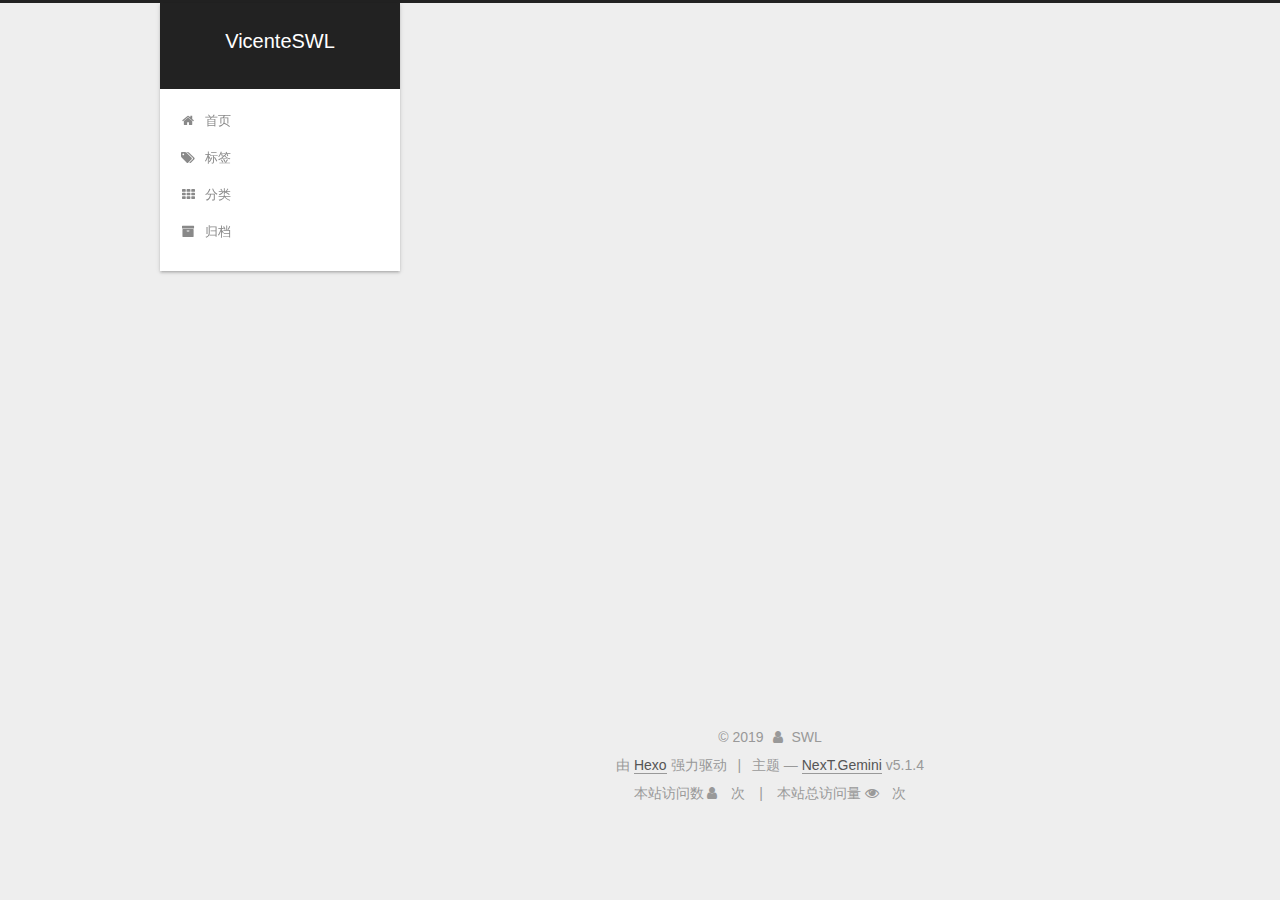
==== commit 305df25d: "Site updated: 2019-08-11 15:39:13" ====
--- a/index.html
+++ b/index.html
@@ -5,7 +5,7 @@
   
 
 
-<html class="theme-next muse use-motion" lang="en">
+<html class="theme-next gemini use-motion" lang="zh-Hans">
 <head><meta name="generator" content="Hexo 3.9.0">
   <meta charset="UTF-8">
 <meta http-equiv="X-UA-Compatible" content="IE=edge">
@@ -80,12 +80,12 @@
 
 
 <meta property="og:type" content="website">
-<meta property="og:title" content="Hexo">
+<meta property="og:title" content="VicenteSWL">
 <meta property="og:url" content="http://yoursite.com/index.html">
-<meta property="og:site_name" content="Hexo">
-<meta property="og:locale" content="en">
+<meta property="og:site_name" content="VicenteSWL">
+<meta property="og:locale" content="zh-Hans">
 <meta name="twitter:card" content="summary">
-<meta name="twitter:title" content="Hexo">
+<meta name="twitter:title" content="VicenteSWL">
 
 
 
@@ -93,7 +93,7 @@
   var NexT = window.NexT || {};
   var CONFIG = {
     root: '/',
-    scheme: 'Muse',
+    scheme: 'Gemini',
     version: '5.1.4',
     sidebar: {"position":"left","display":"post","offset":12,"b2t":false,"scrollpercent":false,"onmobile":false},
     fancybox: true,
@@ -101,7 +101,7 @@
     motion: {"enable":true,"async":false,"transition":{"post_block":"fadeIn","post_header":"slideDownIn","post_body":"slideDownIn","coll_header":"slideLeftIn","sidebar":"slideUpIn"}},
     duoshuo: {
       userId: '0',
-      author: 'Author'
+      author: '博主'
     },
     algolia: {
       applicationID: '',
@@ -121,7 +121,7 @@
 
 
 
-  <title>Hexo</title>
+  <title>VicenteSWL</title>
   
 
 
@@ -133,7 +133,7 @@
 
 </head>
 
-<body itemscope itemtype="http://schema.org/WebPage" lang="en">
+<body itemscope itemtype="http://schema.org/WebPage" lang="zh-Hans">
 
   
   
@@ -152,7 +152,7 @@
     <div class="custom-logo-site-title">
       <a href="/" class="brand" rel="start">
         <span class="logo-line-before"><i></i></span>
-        <span class="site-title">Hexo</span>
+        <span class="site-title">VicenteSWL</span>
         <span class="logo-line-after"><i></i></span>
       </a>
     </div>
@@ -182,17 +182,37 @@
             
               <i class="menu-item-icon fa fa-fw fa-home"></i> <br>
             
-            Home
+            首页
           </a>
         </li>
       
         
+        <li class="menu-item menu-item-tags">
+          <a href="/tags/" rel="section">
+            
+              <i class="menu-item-icon fa fa-fw fa-tags"></i> <br>
+            
+            标签
+          </a>
+        </li>
+      
+        
+        <li class="menu-item menu-item-categories">
+          <a href="/categories/" rel="section">
+            
+              <i class="menu-item-icon fa fa-fw fa-th"></i> <br>
+            
+            分类
+          </a>
+        </li>
+      
+        
         <li class="menu-item menu-item-archives">
           <a href="/archives/" rel="section">
             
               <i class="menu-item-icon fa fa-fw fa-archive"></i> <br>
             
-            Archives
+            归档
           </a>
         </li>
       
@@ -229,16 +249,16 @@
   
   
   <div class="post-block">
-    <link itemprop="mainEntityOfPage" href="http://yoursite.com/2019/08/11/hello-world/">
+    <link itemprop="mainEntityOfPage" href="http://yoursite.com/2019/08/11/HEXO-TEST/">
 
     <span hidden itemprop="author" itemscope itemtype="http://schema.org/Person">
-      <meta itemprop="name" content="John Doe">
+      <meta itemprop="name" content="SWL">
       <meta itemprop="description" content>
-      <meta itemprop="image" content="/images/avatar.gif">
+      <meta itemprop="image" content="/images/img.jpeg">
     </span>
 
     <span hidden itemprop="publisher" itemscope itemtype="http://schema.org/Organization">
-      <meta itemprop="name" content="Hexo">
+      <meta itemprop="name" content="VicenteSWL">
     </span>
 
     
@@ -248,7 +268,7 @@
         
           <h1 class="post-title" itemprop="name headline">
                 
-                <a class="post-title-link" href="/2019/08/11/hello-world/" itemprop="url">Hello World</a></h1>
+                <a class="post-title-link" href="/2019/08/11/HEXO-TEST/" itemprop="url">HEXO TEST</a></h1>
         
 
         <div class="post-meta">
@@ -258,9 +278,9 @@
                 <i class="fa fa-calendar-o"></i>
               </span>
               
-                <span class="post-meta-item-text">Posted on</span>
+                <span class="post-meta-item-text">发表于</span>
               
-              <time title="Post created" itemprop="dateCreated datePublished" datetime="2019-08-11T08:58:03+08:00">
+              <time title="创建于" itemprop="dateCreated datePublished" datetime="2019-08-11T13:06:48+08:00">
                 2019-08-11
               </time>
             
@@ -300,20 +320,7 @@
       
         
           
-            <p>Welcome to <a href="https://hexo.io/" target="_blank" rel="noopener">Hexo</a>! This is your very first post. Check <a href="https://hexo.io/docs/" target="_blank" rel="noopener">documentation</a> for more info. If you get any problems when using Hexo, you can find the answer in <a href="https://hexo.io/docs/troubleshooting.html" target="_blank" rel="noopener">troubleshooting</a> or you can ask me on <a href="https://github.com/hexojs/hexo/issues" target="_blank" rel="noopener">GitHub</a>.</p>
-<h2 id="Quick-Start"><a href="#Quick-Start" class="headerlink" title="Quick Start"></a>Quick Start</h2><h3 id="Create-a-new-post"><a href="#Create-a-new-post" class="headerlink" title="Create a new post"></a>Create a new post</h3><figure class="highlight bash"><table><tr><td class="gutter"><pre><span class="line">1</span><br></pre></td><td class="code"><pre><span class="line">$ hexo new <span class="string">"My New Post"</span></span><br></pre></td></tr></table></figure>
-
-<p>More info: <a href="https://hexo.io/docs/writing.html" target="_blank" rel="noopener">Writing</a></p>
-<h3 id="Run-server"><a href="#Run-server" class="headerlink" title="Run server"></a>Run server</h3><figure class="highlight bash"><table><tr><td class="gutter"><pre><span class="line">1</span><br></pre></td><td class="code"><pre><span class="line">$ hexo server</span><br></pre></td></tr></table></figure>
-
-<p>More info: <a href="https://hexo.io/docs/server.html" target="_blank" rel="noopener">Server</a></p>
-<h3 id="Generate-static-files"><a href="#Generate-static-files" class="headerlink" title="Generate static files"></a>Generate static files</h3><figure class="highlight bash"><table><tr><td class="gutter"><pre><span class="line">1</span><br></pre></td><td class="code"><pre><span class="line">$ hexo generate</span><br></pre></td></tr></table></figure>
-
-<p>More info: <a href="https://hexo.io/docs/generating.html" target="_blank" rel="noopener">Generating</a></p>
-<h3 id="Deploy-to-remote-sites"><a href="#Deploy-to-remote-sites" class="headerlink" title="Deploy to remote sites"></a>Deploy to remote sites</h3><figure class="highlight bash"><table><tr><td class="gutter"><pre><span class="line">1</span><br></pre></td><td class="code"><pre><span class="line">$ hexo deploy</span><br></pre></td></tr></table></figure>
-
-<p>More info: <a href="https://hexo.io/docs/deployment.html" target="_blank" rel="noopener">Deployment</a></p>
-
+            <h2 id="first-blod"><a href="#first-blod" class="headerlink" title="first blod"></a>first blod</h2><h2 id="cout-lt-lt-quot-c-test-quot-lt-lt-endl"><a href="#cout-lt-lt-quot-c-test-quot-lt-lt-endl" class="headerlink" title="cout&lt;&lt;&quot;c++ test&quot;&lt;&lt;endl;"></a><code>cout&lt;&lt;&quot;c++ test&quot;&lt;&lt;endl;</code></h2>
           
         
       
@@ -383,7 +390,9 @@
         <div class="site-overview">
           <div class="site-author motion-element" itemprop="author" itemscope itemtype="http://schema.org/Person">
             
-              <p class="site-author-name" itemprop="name">John Doe</p>
+              <img class="site-author-image" itemprop="image" src="/images/img.jpeg" alt="SWL">
+            
+              <p class="site-author-name" itemprop="name">SWL</p>
               <p class="site-description motion-element" itemprop="description"></p>
           </div>
 
@@ -395,7 +404,7 @@
                 <a href="/archives/">
               
                   <span class="site-state-item-count">1</span>
-                  <span class="site-state-item-name">posts</span>
+                  <span class="site-state-item-name">日志</span>
                 </a>
               </div>
             
@@ -408,6 +417,22 @@
 
           
 
+          
+            <div class="links-of-author motion-element">
+                
+                  <span class="links-of-author-item">
+                    <a href="https://github.com/vicenteswl" target="_blank" title="GitHub">
+                      
+                        <i class="fa fa-fw fa-github"></i>GitHub</a>
+                  </span>
+                
+                  <span class="links-of-author-item">
+                    <a href="https://space.bilibili.com/321593858" target="_blank" title="Bilibili">
+                      
+                        <i class="fa fa-fw fa-bilibili"></i>Bilibili</a>
+                  </span>
+                
+            </div>
           
 
           
@@ -439,13 +464,13 @@
   <span class="with-love">
     <i class="fa fa-user"></i>
   </span>
-  <span class="author" itemprop="copyrightHolder">John Doe</span>
+  <span class="author" itemprop="copyrightHolder">SWL</span>
 
   
 </div>
 
 
-  <div class="powered-by">Powered by <a class="theme-link" target="_blank" href="https://hexo.io">Hexo</a></div>
+  <div class="powered-by">由 <a class="theme-link" target="_blank" href="https://hexo.io">Hexo</a> 强力驱动</div>
 
 
 
@@ -453,12 +478,32 @@
 
 
 
-  <div class="theme-info">Theme &mdash; <a class="theme-link" target="_blank" href="https://github.com/iissnan/hexo-theme-next">NexT.Muse</a> v5.1.4</div>
-
-
-
-
-        
+  <div class="theme-info">主题 &mdash; <a class="theme-link" target="_blank" href="https://github.com/iissnan/hexo-theme-next">NexT.Gemini</a> v5.1.4</div>
+
+
+
+
+        
+<div class="busuanzi-count">
+  <script async src="https://dn-lbstatics.qbox.me/busuanzi/2.3/busuanzi.pure.mini.js"></script>
+
+  
+    <span class="site-uv">
+      本站访问数 <i class="fa fa-user"></i>
+      <span class="busuanzi-value" id="busuanzi_value_site_uv"></span>
+      次
+    </span>
+  
+
+  
+    <span class="site-pv">
+      本站总访问量 <i class="fa fa-eye"></i>
+      <span class="busuanzi-value" id="busuanzi_value_site_pv"></span>
+      次
+    </span>
+  
+</div>
+
 
 
 
@@ -553,6 +598,13 @@
   
   
 
+
+  <script type="text/javascript" src="/js/src/affix.js?v=5.1.4"></script>
+
+  <script type="text/javascript" src="/js/src/schemes/pisces.js?v=5.1.4"></script>
+
+
+
   
 
   
--- a/css/main.css
+++ b/css/main.css
@@ -189,7 +189,7 @@
   font-size: 14px;
   line-height: 2;
   color: #555;
-  background: #fff;
+  background: #eee;
 }
 @media (max-width: 767px) {
   body {
@@ -445,7 +445,7 @@
 .header-inner {
   margin: 0 auto;
   padding: 100px 0 70px;
-  width: 700px;
+  width: calc(100% - 252px);
 }
 @media (min-width: 1600px) {
   .container .header-inner {
@@ -457,7 +457,7 @@
 }
 .main-inner {
   margin: 0 auto;
-  width: 700px;
+  width: calc(100% - 252px);
 }
 @media (min-width: 1600px) {
   .container .main-inner {
@@ -474,7 +474,7 @@
 .footer-inner {
   box-sizing: border-box;
   margin: 20px auto;
-  width: 700px;
+  width: calc(100% - 252px);
 }
 @media (min-width: 1600px) {
   .container .footer-inner {
@@ -653,8 +653,8 @@
 @media (min-width: 992px) {
   .full-image.full-image.full-image.full-image {
     max-width: none;
-    width: 110%;
-    margin: 25px -5%;
+    width: 118%;
+    margin: 0 -9%;
   }
 }
 .blockquote-center,
@@ -940,11 +940,11 @@
   display: inline-block;
   padding: 0 20px;
   font-size: 14px;
-  color: #fff;
-  background: #222;
-  border: 2px solid #222;
+  color: #555;
+  background: #fff;
+  border: 2px solid #555;
   text-decoration: none;
-  border-radius: 0;
+  border-radius: 2px;
   transition-property: background-color;
   transition-duration: 0.2s;
   transition-timing-function: ease-in-out;
@@ -953,8 +953,8 @@
 }
 .btn:hover {
   border-color: #222;
-  color: #222;
-  background: #fff;
+  color: #fff;
+  background: #222;
 }
 .btn +.btn {
   margin: 0 0 8px 8px;
@@ -1066,7 +1066,7 @@
   width: 24px;
   background: #222;
   font-size: 12px;
-  opacity: 1;
+  opacity: 0.6;
   color: #fff;
   cursor: pointer;
   text-align: center;
@@ -1087,7 +1087,7 @@
   }
 }
 .back-to-top.back-to-top-on {
-  bottom: 19px;
+  bottom: 30px;
 }
 .header {
   background: transparent;
@@ -1136,7 +1136,7 @@
 .site-subtitle {
   margin-top: 10px;
   font-size: 13px;
-  color: #999;
+  color: #ddd;
 }
 .use-motion .brand {
   opacity: 0;
@@ -1209,7 +1209,8 @@
   transition-timing-function: ease-in-out;
   transition-delay: 0s;
 }
-.menu .menu-item a:hover {
+.menu .menu-item a:hover,
+.menu-item-active a {
   border-bottom-color: #222;
 }
 .menu .menu-item .fa {
@@ -1738,20 +1739,20 @@
   display: block;
   margin: 0 auto;
   padding: 2px;
-  max-width: 96px;
+  max-width: 120px;
   height: auto;
-  border: 2px solid #333;
+  border: 1px solid #eee;
 }
 .site-author-name {
-  margin: 5px 0 0;
+  margin: 0;
   text-align: center;
-  color: #f5f5f5;
-  font-weight: normal;
+  color: #222;
+  font-weight: 600;
 }
 .site-description {
-  margin-top: 5px;
+  margin-top: 0;
   text-align: center;
-  font-size: 14px;
+  font-size: 13px;
   color: #999;
 }
 .site-state {
@@ -1763,7 +1764,7 @@
 .site-state-item {
   display: inline-block;
   padding: 0 15px;
-  border-left: 1px solid #333;
+  border-left: 1px solid #eee;
 }
 .site-state-item:first-child {
   border-left: none;
@@ -1776,11 +1777,11 @@
   text-align: center;
   color: inherit;
   font-weight: 600;
-  font-size: 18px;
+  font-size: 16px;
 }
 .site-state-item-name {
   font-size: 13px;
-  color: inherit;
+  color: #999;
 }
 .feed-link {
   margin-top: 20px;
@@ -1822,7 +1823,7 @@
   width: 4px;
   height: 4px;
   border-radius: 50%;
-  background: #5bcb58;
+  background: #885cd9;
 }
 .links-of-blogroll {
   font-size: 13px;
@@ -1860,7 +1861,7 @@
   color: #555;
 }
 .sidebar-nav li:hover {
-  color: #f5f5f5;
+  color: #fc6423;
 }
 .page-post-detail .sidebar-nav-toc {
   padding: 0 5px;
@@ -1869,11 +1870,11 @@
   margin-left: 10px;
 }
 .sidebar-nav .sidebar-nav-active {
-  color: #87daff;
-  border-bottom-color: #87daff;
+  color: #fc6423;
+  border-bottom-color: #fc6423;
 }
 .sidebar-nav .sidebar-nav-active:hover {
-  color: #87daff;
+  color: #fc6423;
 }
 .sidebar-panel {
   display: none;
@@ -1906,12 +1907,12 @@
   transition-timing-function: ease-in-out;
   transition-delay: 0s;
   transition-property: all;
-  color: #999;
-  border-bottom-color: #555;
+  color: #666;
+  border-bottom-color: #ccc;
 }
 .post-toc ol a:hover {
-  color: #ccc;
-  border-bottom-color: #ccc;
+  color: #000;
+  border-bottom-color: #000;
 }
 .post-toc .nav-item {
   overflow: hidden;
@@ -1933,14 +1934,14 @@
   display: block;
 }
 .post-toc .nav .active > a {
-  color: #87daff;
-  border-bottom-color: #87daff;
+  color: #fc6423;
+  border-bottom-color: #fc6423;
 }
 .post-toc .nav .active-current > a {
-  color: #87daff;
+  color: #fc6423;
 }
 .post-toc .nav .active-current > a:hover {
-  color: #87daff;
+  color: #fc6423;
 }
 .footer {
   font-size: 14px;
@@ -2580,83 +2581,543 @@
   }
 }
 .page-post-detail .sidebar-toggle-line {
-  background: #87daff;
+  background: #fc6423;
 }
 .page-post-detail .comments {
   overflow: hidden;
 }
-@media (max-width: 767px) {
-  .header-inner,
-  .container .main-inner,
+.header {
+  position: relative;
+  margin: 0 auto;
+  width: 75%;
+}
+@media (min-width: 768px) and (max-width: 991px) {
+  .header {
+    width: auto;
+  }
+}
+@media (max-width: 767px) {
+  .header {
+    width: auto;
+  }
+}
+.header-inner {
+  position: absolute;
+  top: 0;
+  overflow: hidden;
+  padding: 0;
+  width: 240px;
+  background: #fff;
+  box-shadow: 0 2px 2px 0 rgba(0,0,0,0.12), 0 3px 1px -2px rgba(0,0,0,0.06), 0 1px 5px 0 rgba(0,0,0,0.12);
+  border-radius: initial;
+}
+@media (min-width: 1600px) {
+  .container .header-inner {
+    width: 240px;
+  }
+}
+@media (min-width: 768px) and (max-width: 991px) {
+  .header-inner {
+    position: relative;
+    width: auto;
+    border-radius: initial;
+  }
+}
+@media (max-width: 767px) {
+  .header-inner {
+    position: relative;
+    width: auto;
+    border-radius: initial;
+  }
+}
+.main:before,
+.main:after {
+  content: " ";
+  display: table;
+}
+.main:after {
+  clear: both;
+}
+@media (min-width: 768px) and (max-width: 991px) {
+  .main {
+    padding-bottom: 100px;
+  }
+}
+@media (max-width: 767px) {
+  .main {
+    padding-bottom: 100px;
+  }
+}
+.container .main-inner {
+  width: 75%;
+}
+@media (min-width: 768px) and (max-width: 991px) {
+  .container .main-inner {
+    width: auto;
+  }
+}
+@media (max-width: 767px) {
+  .container .main-inner {
+    width: auto;
+  }
+}
+.content-wrap {
+  float: right;
+  box-sizing: border-box;
+  padding: 40px;
+  width: calc(100% - 252px);
+  background: #fff;
+  min-height: 700px;
+  box-shadow: 0 2px 2px 0 rgba(0,0,0,0.12), 0 3px 1px -2px rgba(0,0,0,0.06), 0 1px 5px 0 rgba(0,0,0,0.12);
+  border-radius: initial;
+}
+@media (min-width: 768px) and (max-width: 991px) {
+  .content-wrap {
+    width: 100%;
+    padding: 20px;
+    border-radius: initial;
+  }
+}
+@media (max-width: 767px) {
+  .content-wrap {
+    width: 100%;
+    padding: 20px;
+    min-height: auto;
+    border-radius: initial;
+  }
+}
+.sidebar {
+  position: static;
+  float: left;
+  margin-top: 300px;
+  width: 240px;
+  background: #eee;
+  box-shadow: none;
+}
+@media (min-width: 768px) and (max-width: 991px) {
+  .sidebar {
+    display: none;
+  }
+}
+@media (max-width: 767px) {
+  .sidebar {
+    display: none;
+  }
+}
+.sidebar-toggle {
+  display: none;
+}
+.footer-inner {
+  width: 75%;
+  padding-left: 260px;
+}
+@media (min-width: 768px) and (max-width: 991px) {
   .footer-inner {
     width: auto;
-  }
-}
-embed {
-  display: block;
-  margin: 0px auto 25px auto;
-}
-.custom-logo .site-meta-headline {
-  text-align: center;
-}
-.custom-logo .brand {
+    padding-left: 0 !important;
+    padding-right: 0 !important;
+  }
+}
+@media (max-width: 767px) {
+  .footer-inner {
+    width: auto;
+    padding-left: 0 !important;
+    padding-right: 0 !important;
+  }
+}
+.sidebar-position-right .header-inner {
+  right: 0;
+}
+.sidebar-position-right .content-wrap {
+  float: left;
+}
+.sidebar-position-right .sidebar {
+  float: right;
+}
+.sidebar-position-right .footer-inner {
+  padding-left: 0;
+  padding-right: 260px;
+}
+.site-brand-wrapper {
+  position: relative;
+}
+.site-meta {
+  padding: 20px 0;
+  color: #fff;
+  background: #222;
+}
+@media (min-width: 768px) and (max-width: 991px) {
+  .site-meta {
+    box-shadow: 0 0 16px rgba(0,0,0,0.5);
+  }
+}
+@media (max-width: 767px) {
+  .site-meta {
+    box-shadow: 0 0 16px rgba(0,0,0,0.5);
+  }
+}
+.brand {
+  padding: 0;
   background: none;
 }
-.custom-logo .site-title {
-  margin: 10px auto 0;
-  font-size: 24px;
-  color: #222;
-}
-.custom-logo .site-title a {
-  border: none;
-}
-.custom-logo-image {
-  margin: 0 auto;
-  padding: 5px;
-  max-width: 150px;
-  background: #fff;
-}
-@media (max-width: 767px) {
-  .site-nav {
-    position: absolute;
-    left: 0;
-    top: 52px;
-    margin: 0;
-    width: 100%;
-    padding: 0;
-    background: #fff;
-    border-bottom: 1px solid #ddd;
-    z-index: 1030;
-  }
-}
-@media (max-width: 767px) {
-  .menu {
-    text-align: left;
-  }
-}
-@media (max-width: 767px) {
-  .menu .menu-item {
-    display: block;
-    margin: 0 10px;
-    vertical-align: top;
-  }
-}
-@media (max-width: 767px) {
-  .menu .menu-item br {
-    display: none;
-  }
-}
-@media (max-width: 767px) {
-  .menu .menu-item a {
-    padding: 5px 10px;
-  }
-}
-.menu .menu-item .fa {
-  margin-right: 0;
+.brand:hover {
+  color: #fff;
+}
+.site-subtitle {
+  margin: 10px 10px 0;
+  font-weight: initial;
 }
 .site-search form {
   display: none;
 }
+.site-nav {
+  border-top: none;
+}
+@media (min-width: 768px) and (max-width: 991px) {
+  .site-nav {
+    display: none !important;
+  }
+}
+@media (min-width: 768px) and (max-width: 991px) {
+  .site-nav-on {
+    display: block !important;
+  }
+}
+.menu .menu-item {
+  display: block;
+  margin: 0;
+}
+.menu .menu-item a {
+  position: relative;
+  box-sizing: border-box;
+  padding: 5px 20px;
+  text-align: left;
+  line-height: inherit;
+  transition-property: background-color;
+  transition-duration: 0.2s;
+  transition-timing-function: ease-in-out;
+  transition-delay: 0s;
+}
+.menu .menu-item a:hover,
+.menu-item-active a {
+  background: #f9f9f9;
+  border-bottom-color: #fff;
+}
+.menu .menu-item br {
+  display: none;
+}
+.menu-item-active a:after {
+  content: " ";
+  position: absolute;
+  top: 50%;
+  margin-top: -3px;
+  right: 15px;
+  width: 6px;
+  height: 6px;
+  border-radius: 50%;
+  background-color: #bbb;
+}
+.btn-bar {
+  background-color: #fff;
+}
+.site-nav-toggle {
+  left: 20px;
+  top: 50%;
+  -webkit-transform: translateY(-50%);
+  -webkit-transform: translateY(-50%);
+  -moz-transform: translateY(-50%);
+  -ms-transform: translateY(-50%);
+  -o-transform: translateY(-50%);
+  transform: translateY(-50%);
+}
+@media (min-width: 768px) and (max-width: 991px) {
+  .site-nav-toggle {
+    display: block;
+  }
+}
+.use-motion .sidebar .motion-element {
+  opacity: 1;
+}
+.sidebar {
+  margin-left: -100%;
+  right: auto;
+  bottom: auto;
+  -webkit-transform: none;
+}
+.sidebar-inner {
+  box-sizing: border-box;
+  width: 240px;
+  color: #555;
+  background: #fff;
+  box-shadow: 0 2px 2px 0 rgba(0,0,0,0.12), 0 3px 1px -2px rgba(0,0,0,0.06), 0 1px 5px 0 rgba(0,0,0,0.12), 0 -1px 0.5px 0 rgba(0,0,0,0.09);
+  border-radius: initial;
+  opacity: 0;
+}
+.sidebar-inner.affix {
+  position: fixed;
+  top: 12px;
+}
+.sidebar-inner.affix-bottom {
+  position: absolute;
+}
+.site-overview {
+  text-align: left;
+}
+.site-author:before,
+.site-author:after {
+  content: " ";
+  display: table;
+}
+.site-author:after {
+  clear: both;
+}
+.sidebar a {
+  color: #555;
+}
+.sidebar a:hover {
+  color: #222;
+}
+.site-state-item {
+  padding: 0 10px;
+}
+.links-of-author-item a:before {
+  display: none;
+}
+.links-of-author-item a {
+  border-bottom: none;
+  text-decoration: underline;
+}
+.feed-link {
+  border-top: 1px dotted #ccc;
+  border-bottom: 1px dotted #ccc;
+  text-align: center;
+}
+.feed-link a {
+  display: block;
+  color: #fc6423;
+  border: none;
+}
+.feed-link a:hover {
+  background: none;
+  color: #e34603;
+}
+.feed-link a:hover i {
+  color: #e34603;
+}
+.links-of-author {
+  display: flex;
+  flex-wrap: wrap;
+  justify-content: center;
+}
+.links-of-author-item {
+  margin: 5px 0 0;
+  width: 50%;
+}
+.links-of-author-item a {
+  max-width: 216px;
+  box-sizing: border-box;
+  display: inline-block;
+  margin-right: 0;
+  margin-bottom: 0;
+  padding: 0 5px;
+  overflow: hidden;
+  white-space: nowrap;
+  text-overflow: ellipsis;
+}
+.links-of-author-item a {
+  display: block;
+  text-decoration: none;
+}
+.links-of-author-item a:hover {
+  border-radius: 4px;
+  background: #eee;
+}
+.links-of-author-item .fa {
+  margin-right: 2px;
+  font-size: 16px;
+}
+.links-of-author-item .fa-globe {
+  font-size: 15px;
+}
+.links-of-blogroll {
+  text-align: center;
+  margin-top: 20px;
+  padding: 3px 0 0;
+  border-top: 1px dotted #ccc;
+}
+.links-of-blogroll-title {
+  margin-top: 0;
+}
+.links-of-blogroll-item {
+  padding: 0;
+}
+.links-of-blogroll-inline:before,
+.links-of-blogroll-inline:after {
+  content: " ";
+  display: table;
+}
+.links-of-blogroll-inline:after {
+  clear: both;
+}
 .links-of-blogroll-inline .links-of-blogroll-item {
-  display: inline-block;
-}
+  margin: 5px 0 0;
+  width: 50%;
+  display: inline-block;
+  width: unset;
+}
+.links-of-blogroll-inline .links-of-blogroll-item a {
+  max-width: 216px;
+  box-sizing: border-box;
+  display: inline-block;
+  margin-right: 0;
+  margin-bottom: 0;
+  padding: 0 5px;
+  overflow: hidden;
+  white-space: nowrap;
+  text-overflow: ellipsis;
+}
+.content-wrap {
+  padding: initial;
+  background: initial;
+  box-shadow: initial;
+  border-radius: initial;
+}
+.post-block {
+  padding: 40px;
+  background: #fff;
+  box-shadow: 0 2px 2px 0 rgba(0,0,0,0.12), 0 3px 1px -2px rgba(0,0,0,0.06), 0 1px 5px 0 rgba(0,0,0,0.12);
+  border-radius: initial;
+}
+#posts > article + article .post-block {
+  margin-top: 12px;
+  box-shadow: 0 2px 2px 0 rgba(0,0,0,0.12), 0 3px 1px -2px rgba(0,0,0,0.06), 0 1px 5px 0 rgba(0,0,0,0.12), 0 -1px 0.5px 0 rgba(0,0,0,0.09);
+  border-radius: initial;
+}
+.comments {
+  padding: 40px;
+  margin: initial;
+  margin-top: 12px;
+  background: #fff;
+  box-shadow: 0 2px 2px 0 rgba(0,0,0,0.12), 0 3px 1px -2px rgba(0,0,0,0.06), 0 1px 5px 0 rgba(0,0,0,0.12), 0 -1px 0.5px 0 rgba(0,0,0,0.09);
+  border-radius: initial;
+}
+.posts-expand {
+  padding-top: initial;
+}
+.post-nav-divider {
+  width: 4%;
+}
+.post-nav-item {
+  width: 48%;
+}
+.post-eof,
+.post-spread {
+  display: none !important;
+}
+.pagination {
+  margin: 12px 0 0;
+  border-top: initial;
+  background: #fff;
+  box-shadow: 0 2px 2px 0 rgba(0,0,0,0.12), 0 3px 1px -2px rgba(0,0,0,0.06), 0 1px 5px 0 rgba(0,0,0,0.12), 0 -1px 0.5px 0 rgba(0,0,0,0.09);
+  border-radius: initial;
+  padding: 10px 0 10px;
+}
+.pagination .prev,
+.pagination .next,
+.pagination .page-number {
+  margin-bottom: initial;
+  top: initial;
+}
+.main {
+  padding-bottom: initial;
+}
+.footer {
+  bottom: auto;
+}
+.post-header h1,
+.post-header h2 {
+  margin: initial;
+}
+.posts-expand .post-title-link {
+  line-height: inherit;
+}
+.posts-expand .post-title {
+  font-size: 1.7em;
+}
+.post-body h1 {
+  font-size: 1.6em;
+  border-bottom: 1px solid #eee;
+}
+.post-body h2 {
+  font-size: 1.45em;
+  border-bottom: 1px solid #eee;
+}
+.post-body h3 {
+  font-size: 1.3em;
+  border-bottom: 1px dotted #eee;
+}
+.post-body h4 {
+  font-size: 1.2em;
+}
+.post-body h5 {
+  font-size: 1.07em;
+}
+.post-body h6 {
+  font-size: 1.03em;
+}
+@media (min-width: 768px) and (max-width: 991px) {
+  .content-wrap {
+    padding: 10px;
+  }
+  .posts-expand {
+    margin: initial;
+  }
+  .posts-expand .post-button {
+    margin-top: 20px;
+  }
+  .post-block {
+    padding: 20px;
+    box-shadow: 0 2px 2px 0 rgba(0,0,0,0.12), 0 3px 1px -2px rgba(0,0,0,0.06), 0 1px 5px 0 rgba(0,0,0,0.12), 0 -1px 0.5px 0 rgba(0,0,0,0.09);
+    border-radius: initial;
+  }
+  #posts > article + article .post-block {
+    margin-top: 10px;
+  }
+  .comments {
+    margin-top: 10px;
+    padding: 10px 20px;
+  }
+  .pagination {
+    margin: 10px 0 0;
+  }
+}
+@media (max-width: 767px) {
+  .content-wrap {
+    padding: 8px;
+  }
+  .posts-expand {
+    margin: initial;
+  }
+  .posts-expand .post-button {
+    margin-top: 12px;
+  }
+  .posts-expand img {
+    padding: initial !important;
+  }
+  .post-block {
+    padding: 12px;
+    min-height: auto;
+    box-shadow: 0 2px 2px 0 rgba(0,0,0,0.12), 0 3px 1px -2px rgba(0,0,0,0.06), 0 1px 5px 0 rgba(0,0,0,0.12), 0 -1px 0.5px 0 rgba(0,0,0,0.09);
+    border-radius: initial;
+  }
+  #posts > article + article .post-block {
+    margin-top: 8px;
+  }
+  .comments {
+    margin-top: 8px;
+    padding: 0 12px;
+  }
+  .pagination {
+    margin: 8px 0 0;
+  }
+}
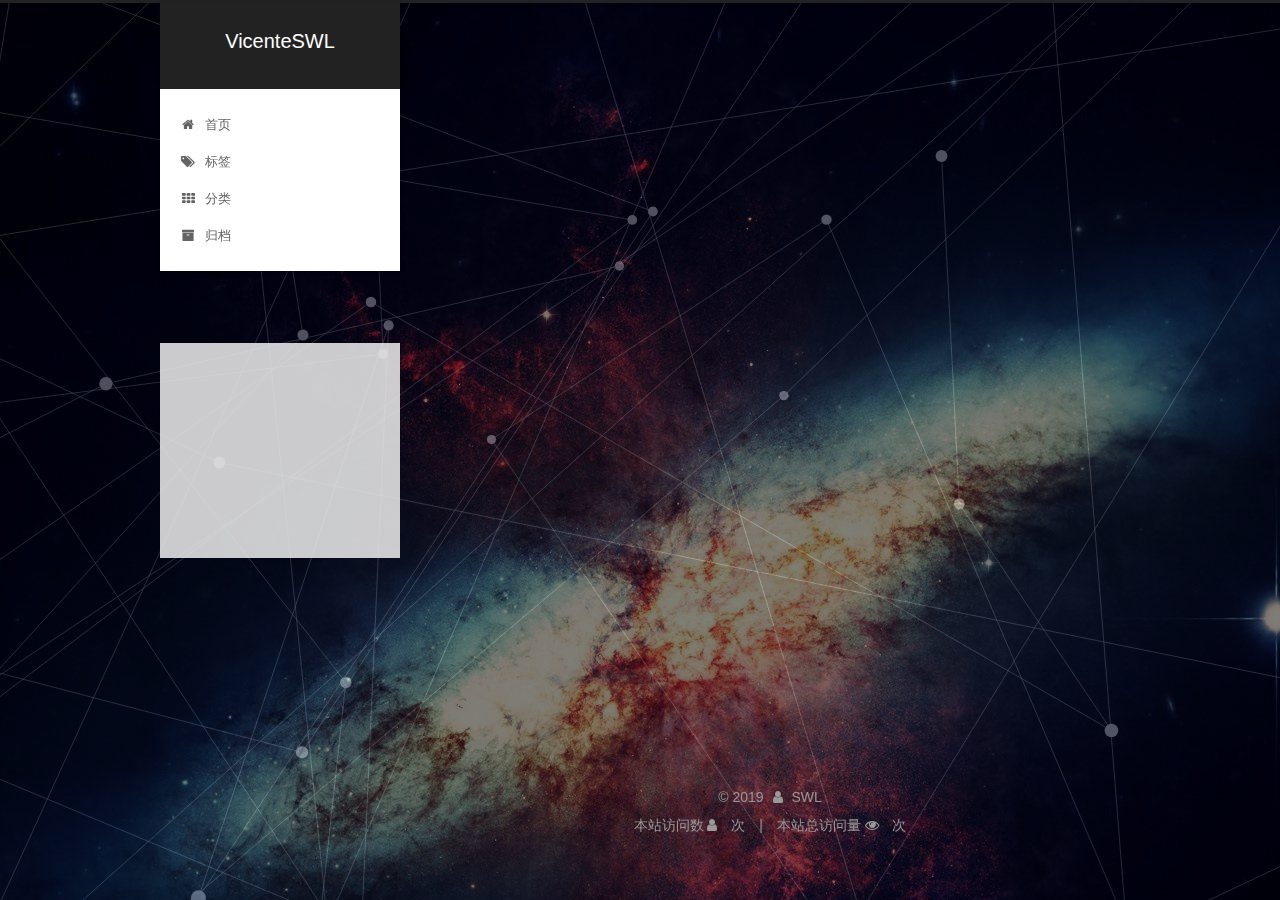
==== commit 276276c4: "Site updated: 2019-08-11 20:21:00" ====
--- a/index.html
+++ b/index.html
@@ -13,6 +13,13 @@
 <meta name="theme-color" content="#222">
 
 
+
+  
+  
+    
+    
+  <script src="/lib/pace/pace.min.js?v=1.0.2"></script>
+  <link href="/lib/pace/pace-theme-bounce.min.css?v=1.0.2" rel="stylesheet">
 
 
 
@@ -268,7 +275,7 @@
         
           <h1 class="post-title" itemprop="name headline">
                 
-                <a class="post-title-link" href="/2019/08/11/HEXO-TEST/" itemprop="url">HEXO TEST</a></h1>
+                <a class="post-title-link" href="/2019/08/11/HEXO-TEST/" itemprop="url">Hexo Note&Tutorial</a></h1>
         
 
         <div class="post-meta">
@@ -302,6 +309,37 @@
           
 
           
+            <div class="post-wordcount">
+              
+                
+                <span class="post-meta-item-icon">
+                  <i class="fa fa-file-word-o"></i>
+                </span>
+                
+                  <span class="post-meta-item-text">字数统计&#58;</span>
+                
+                <span title="字数统计">
+                  541
+                </span>
+              
+
+              
+                <span class="post-meta-divider">|</span>
+              
+
+              
+                <span class="post-meta-item-icon">
+                  <i class="fa fa-clock-o"></i>
+                </span>
+                
+                  <span class="post-meta-item-text">阅读时长 &asymp;</span>
+                
+                <span title="阅读时长">
+                  2
+                </span>
+              
+            </div>
+          
 
           
 
@@ -320,8 +358,18 @@
       
         
           
-            <h2 id="first-blod"><a href="#first-blod" class="headerlink" title="first blod"></a>first blod</h2><h2 id="cout-lt-lt-quot-c-test-quot-lt-lt-endl"><a href="#cout-lt-lt-quot-c-test-quot-lt-lt-endl" class="headerlink" title="cout&lt;&lt;&quot;c++ test&quot;&lt;&lt;endl;"></a><code>cout&lt;&lt;&quot;c++ test&quot;&lt;&lt;endl;</code></h2>
-          
+          ThemesNexT安装NexT在终端窗口下，定位到 Hexo 站点目录下。使用 Git checkout 代码：
+12$ cd your-hexo-site$ git clone https://github.com/iissnan/hexo-theme-next themes/next
+
+安装完成，打开Hexo站点目录下的_config.yml，找到themes字段(Ctrl+F快速查找)，将
+          ...
+          <!--noindex-->
+          <div class="post-button text-center">
+            <a class="btn" href="/2019/08/11/HEXO-TEST/#more" rel="contents">
+              阅读全文 &raquo;
+            </a>
+          </div>
+          <!--/noindex-->
         
       
     </div>
@@ -469,7 +517,7 @@
   
 </div>
 
-
+<!--
   <div class="powered-by">由 <a class="theme-link" target="_blank" href="https://hexo.io">Hexo</a> 强力驱动</div>
 
 
@@ -479,7 +527,7 @@
 
 
   <div class="theme-info">主题 &mdash; <a class="theme-link" target="_blank" href="https://github.com/iissnan/hexo-theme-next">NexT.Gemini</a> v5.1.4</div>
-
+-->
 
 
 
@@ -549,6 +597,9 @@
 
 
 
+  
+  
+
 
 
 
@@ -583,6 +634,16 @@
   
   
     <script type="text/javascript" src="/lib/fancybox/source/jquery.fancybox.pack.js?v=2.1.5"></script>
+  
+
+  
+  
+    <script type="text/javascript" src="/lib/three/three.min.js"></script>
+  
+
+  
+  
+    <script type="text/javascript" src="/lib/three/canvas_lines.min.js"></script>
   
 
 
--- a/css/main.css
+++ b/css/main.css
@@ -1823,7 +1823,7 @@
   width: 4px;
   height: 4px;
   border-radius: 50%;
-  background: #885cd9;
+  background: #0393a1;
 }
 .links-of-blogroll {
   font-size: 13px;
@@ -3121,3 +3121,13 @@
     margin: 8px 0 0;
   }
 }
+body {
+  background: url("/images/back.jpg") no-repeat fixed center top;
+  margin: 0;
+  padding: 0;
+}
+.main-inner {
+  margin-top: 60px;
+  opacity: 0.85;
+  min-height: 500px;
+}
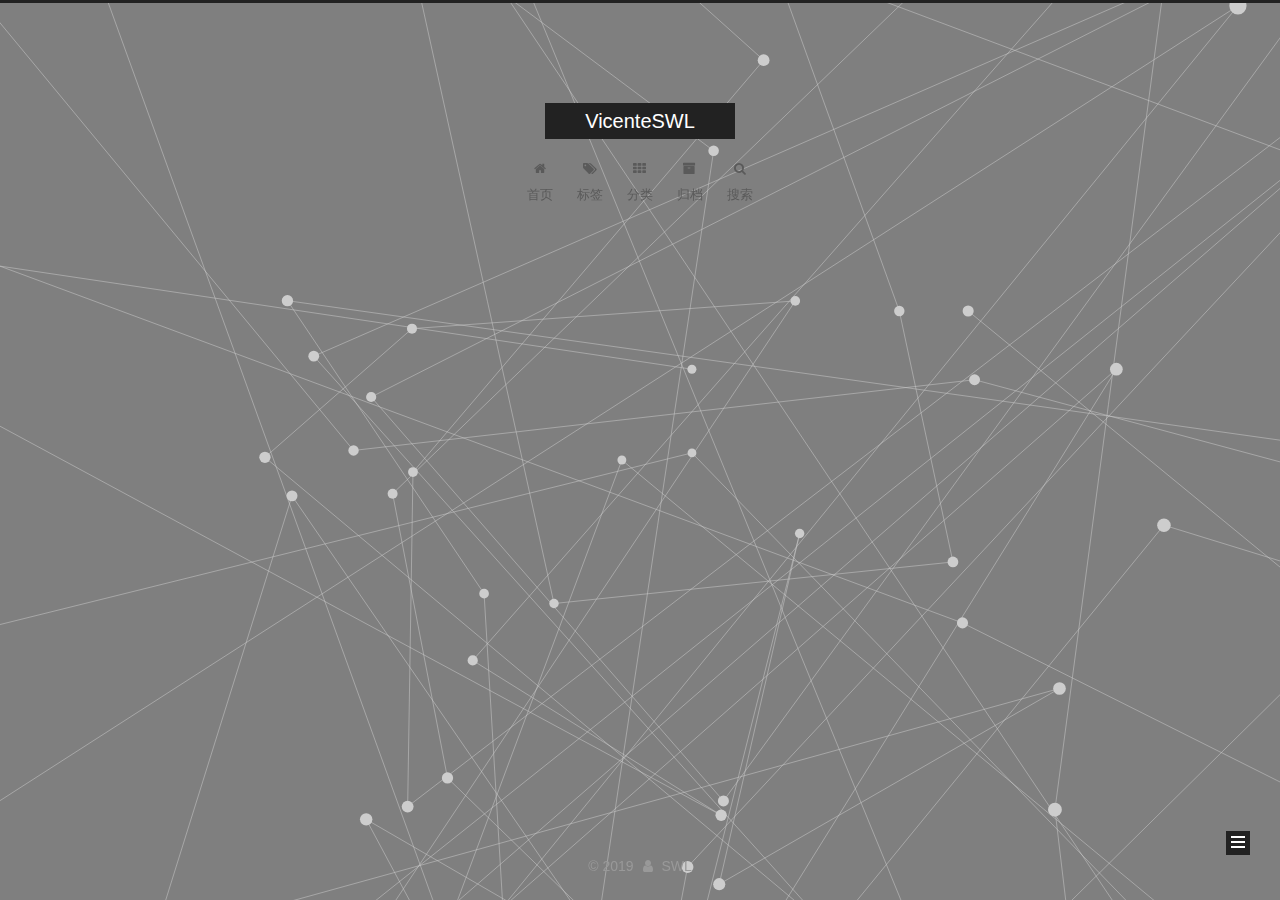
==== commit 243a5f5a: "Site updated: 2019-08-11 22:07:43" ====
--- a/index.html
+++ b/index.html
@@ -5,7 +5,7 @@
   
 
 
-<html class="theme-next gemini use-motion" lang="zh-Hans">
+<html class="theme-next muse use-motion" lang="zh-Hans">
 <head><meta name="generator" content="Hexo 3.9.0">
   <meta charset="UTF-8">
 <meta http-equiv="X-UA-Compatible" content="IE=edge">
@@ -100,7 +100,7 @@
   var NexT = window.NexT || {};
   var CONFIG = {
     root: '/',
-    scheme: 'Gemini',
+    scheme: 'Muse',
     version: '5.1.4',
     sidebar: {"position":"left","display":"post","offset":12,"b2t":false,"scrollpercent":false,"onmobile":false},
     fancybox: true,
@@ -225,9 +225,41 @@
       
 
       
+        <li class="menu-item menu-item-search">
+          
+            <a href="javascript:;" class="popup-trigger">
+          
+            
+              <i class="menu-item-icon fa fa-search fa-fw"></i> <br>
+            
+            搜索
+          </a>
+        </li>
+      
     </ul>
   
 
+  
+    <div class="site-search">
+      
+  <div class="popup search-popup local-search-popup">
+  <div class="local-search-header clearfix">
+    <span class="search-icon">
+      <i class="fa fa-search"></i>
+    </span>
+    <span class="popup-btn-close">
+      <i class="fa fa-times-circle"></i>
+    </span>
+    <div class="local-search-input-wrapper">
+      <input autocomplete="off" placeholder="搜索..." spellcheck="false" type="text" id="local-search-input">
+    </div>
+  </div>
+  <div id="local-search-result"></div>
+</div>
+
+
+
+    </div>
   
 </nav>
 
@@ -297,6 +329,28 @@
             
           </span>
 
+          
+            <span class="post-category">
+            
+              <span class="post-meta-divider">|</span>
+            
+              <span class="post-meta-item-icon">
+                <i class="fa fa-folder-o"></i>
+              </span>
+              
+                <span class="post-meta-item-text">分类于</span>
+              
+              
+                <span itemprop="about" itemscope itemtype="http://schema.org/Thing">
+                  <a href="/categories/前端/" itemprop="url" rel="index">
+                    <span itemprop="name">前端</span>
+                  </a>
+                </span>
+
+                
+                
+              
+            </span>
           
 
           
@@ -458,7 +512,25 @@
             
 
             
-
+              
+              
+              <div class="site-state-item site-state-categories">
+                <a href="/categories/index.html">
+                  <span class="site-state-item-count">1</span>
+                  <span class="site-state-item-name">分类</span>
+                </a>
+              </div>
+            
+
+            
+              
+              
+              <div class="site-state-item site-state-tags">
+                <a href="/tags/index.html">
+                  <span class="site-state-item-count">2</span>
+                  <span class="site-state-item-name">标签</span>
+                </a>
+              </div>
             
 
           </nav>
@@ -526,32 +598,12 @@
 
 
 
-  <div class="theme-info">主题 &mdash; <a class="theme-link" target="_blank" href="https://github.com/iissnan/hexo-theme-next">NexT.Gemini</a> v5.1.4</div>
+  <div class="theme-info">主题 &mdash; <a class="theme-link" target="_blank" href="https://github.com/iissnan/hexo-theme-next">NexT.Muse</a> v5.1.4</div>
 -->
 
 
 
         
-<div class="busuanzi-count">
-  <script async src="https://dn-lbstatics.qbox.me/busuanzi/2.3/busuanzi.pure.mini.js"></script>
-
-  
-    <span class="site-uv">
-      本站访问数 <i class="fa fa-user"></i>
-      <span class="busuanzi-value" id="busuanzi_value_site_uv"></span>
-      次
-    </span>
-  
-
-  
-    <span class="site-pv">
-      本站总访问量 <i class="fa fa-eye"></i>
-      <span class="busuanzi-value" id="busuanzi_value_site_pv"></span>
-      次
-    </span>
-  
-</div>
-
 
 
 
@@ -659,13 +711,6 @@
   
   
 
-
-  <script type="text/javascript" src="/js/src/affix.js?v=5.1.4"></script>
-
-  <script type="text/javascript" src="/js/src/schemes/pisces.js?v=5.1.4"></script>
-
-
-
   
 
   
@@ -709,6 +754,323 @@
 
 
   
+
+  <script type="text/javascript">
+    // Popup Window;
+    var isfetched = false;
+    var isXml = true;
+    // Search DB path;
+    var search_path = "search.xml";
+    if (search_path.length === 0) {
+      search_path = "search.xml";
+    } else if (/json$/i.test(search_path)) {
+      isXml = false;
+    }
+    var path = "/" + search_path;
+    // monitor main search box;
+
+    var onPopupClose = function (e) {
+      $('.popup').hide();
+      $('#local-search-input').val('');
+      $('.search-result-list').remove();
+      $('#no-result').remove();
+      $(".local-search-pop-overlay").remove();
+      $('body').css('overflow', '');
+    }
+
+    function proceedsearch() {
+      $("body")
+        .append('<div class="search-popup-overlay local-search-pop-overlay"></div>')
+        .css('overflow', 'hidden');
+      $('.search-popup-overlay').click(onPopupClose);
+      $('.popup').toggle();
+      var $localSearchInput = $('#local-search-input');
+      $localSearchInput.attr("autocapitalize", "none");
+      $localSearchInput.attr("autocorrect", "off");
+      $localSearchInput.focus();
+    }
+
+    // search function;
+    var searchFunc = function(path, search_id, content_id) {
+      'use strict';
+
+      // start loading animation
+      $("body")
+        .append('<div class="search-popup-overlay local-search-pop-overlay">' +
+          '<div id="search-loading-icon">' +
+          '<i class="fa fa-spinner fa-pulse fa-5x fa-fw"></i>' +
+          '</div>' +
+          '</div>')
+        .css('overflow', 'hidden');
+      $("#search-loading-icon").css('margin', '20% auto 0 auto').css('text-align', 'center');
+
+      $.ajax({
+        url: path,
+        dataType: isXml ? "xml" : "json",
+        async: true,
+        success: function(res) {
+          // get the contents from search data
+          isfetched = true;
+          $('.popup').detach().appendTo('.header-inner');
+          var datas = isXml ? $("entry", res).map(function() {
+            return {
+              title: $("title", this).text(),
+              content: $("content",this).text(),
+              url: $("url" , this).text()
+            };
+          }).get() : res;
+          var input = document.getElementById(search_id);
+          var resultContent = document.getElementById(content_id);
+          var inputEventFunction = function() {
+            var searchText = input.value.trim().toLowerCase();
+            var keywords = searchText.split(/[\s\-]+/);
+            if (keywords.length > 1) {
+              keywords.push(searchText);
+            }
+            var resultItems = [];
+            if (searchText.length > 0) {
+              // perform local searching
+              datas.forEach(function(data) {
+                var isMatch = false;
+                var hitCount = 0;
+                var searchTextCount = 0;
+                var title = data.title.trim();
+                var titleInLowerCase = title.toLowerCase();
+                var content = data.content.trim().replace(/<[^>]+>/g,"");
+                var contentInLowerCase = content.toLowerCase();
+                var articleUrl = decodeURIComponent(data.url);
+                var indexOfTitle = [];
+                var indexOfContent = [];
+                // only match articles with not empty titles
+                if(title != '') {
+                  keywords.forEach(function(keyword) {
+                    function getIndexByWord(word, text, caseSensitive) {
+                      var wordLen = word.length;
+                      if (wordLen === 0) {
+                        return [];
+                      }
+                      var startPosition = 0, position = [], index = [];
+                      if (!caseSensitive) {
+                        text = text.toLowerCase();
+                        word = word.toLowerCase();
+                      }
+                      while ((position = text.indexOf(word, startPosition)) > -1) {
+                        index.push({position: position, word: word});
+                        startPosition = position + wordLen;
+                      }
+                      return index;
+                    }
+
+                    indexOfTitle = indexOfTitle.concat(getIndexByWord(keyword, titleInLowerCase, false));
+                    indexOfContent = indexOfContent.concat(getIndexByWord(keyword, contentInLowerCase, false));
+                  });
+                  if (indexOfTitle.length > 0 || indexOfContent.length > 0) {
+                    isMatch = true;
+                    hitCount = indexOfTitle.length + indexOfContent.length;
+                  }
+                }
+
+                // show search results
+
+                if (isMatch) {
+                  // sort index by position of keyword
+
+                  [indexOfTitle, indexOfContent].forEach(function (index) {
+                    index.sort(function (itemLeft, itemRight) {
+                      if (itemRight.position !== itemLeft.position) {
+                        return itemRight.position - itemLeft.position;
+                      } else {
+                        return itemLeft.word.length - itemRight.word.length;
+                      }
+                    });
+                  });
+
+                  // merge hits into slices
+
+                  function mergeIntoSlice(text, start, end, index) {
+                    var item = index[index.length - 1];
+                    var position = item.position;
+                    var word = item.word;
+                    var hits = [];
+                    var searchTextCountInSlice = 0;
+                    while (position + word.length <= end && index.length != 0) {
+                      if (word === searchText) {
+                        searchTextCountInSlice++;
+                      }
+                      hits.push({position: position, length: word.length});
+                      var wordEnd = position + word.length;
+
+                      // move to next position of hit
+
+                      index.pop();
+                      while (index.length != 0) {
+                        item = index[index.length - 1];
+                        position = item.position;
+                        word = item.word;
+                        if (wordEnd > position) {
+                          index.pop();
+                        } else {
+                          break;
+                        }
+                      }
+                    }
+                    searchTextCount += searchTextCountInSlice;
+                    return {
+                      hits: hits,
+                      start: start,
+                      end: end,
+                      searchTextCount: searchTextCountInSlice
+                    };
+                  }
+
+                  var slicesOfTitle = [];
+                  if (indexOfTitle.length != 0) {
+                    slicesOfTitle.push(mergeIntoSlice(title, 0, title.length, indexOfTitle));
+                  }
+
+                  var slicesOfContent = [];
+                  while (indexOfContent.length != 0) {
+                    var item = indexOfContent[indexOfContent.length - 1];
+                    var position = item.position;
+                    var word = item.word;
+                    // cut out 100 characters
+                    var start = position - 20;
+                    var end = position + 80;
+                    if(start < 0){
+                      start = 0;
+                    }
+                    if (end < position + word.length) {
+                      end = position + word.length;
+                    }
+                    if(end > content.length){
+                      end = content.length;
+                    }
+                    slicesOfContent.push(mergeIntoSlice(content, start, end, indexOfContent));
+                  }
+
+                  // sort slices in content by search text's count and hits' count
+
+                  slicesOfContent.sort(function (sliceLeft, sliceRight) {
+                    if (sliceLeft.searchTextCount !== sliceRight.searchTextCount) {
+                      return sliceRight.searchTextCount - sliceLeft.searchTextCount;
+                    } else if (sliceLeft.hits.length !== sliceRight.hits.length) {
+                      return sliceRight.hits.length - sliceLeft.hits.length;
+                    } else {
+                      return sliceLeft.start - sliceRight.start;
+                    }
+                  });
+
+                  // select top N slices in content
+
+                  var upperBound = parseInt('1');
+                  if (upperBound >= 0) {
+                    slicesOfContent = slicesOfContent.slice(0, upperBound);
+                  }
+
+                  // highlight title and content
+
+                  function highlightKeyword(text, slice) {
+                    var result = '';
+                    var prevEnd = slice.start;
+                    slice.hits.forEach(function (hit) {
+                      result += text.substring(prevEnd, hit.position);
+                      var end = hit.position + hit.length;
+                      result += '<b class="search-keyword">' + text.substring(hit.position, end) + '</b>';
+                      prevEnd = end;
+                    });
+                    result += text.substring(prevEnd, slice.end);
+                    return result;
+                  }
+
+                  var resultItem = '';
+
+                  if (slicesOfTitle.length != 0) {
+                    resultItem += "<li><a href='" + articleUrl + "' class='search-result-title'>" + highlightKeyword(title, slicesOfTitle[0]) + "</a>";
+                  } else {
+                    resultItem += "<li><a href='" + articleUrl + "' class='search-result-title'>" + title + "</a>";
+                  }
+
+                  slicesOfContent.forEach(function (slice) {
+                    resultItem += "<a href='" + articleUrl + "'>" +
+                      "<p class=\"search-result\">" + highlightKeyword(content, slice) +
+                      "...</p>" + "</a>";
+                  });
+
+                  resultItem += "</li>";
+                  resultItems.push({
+                    item: resultItem,
+                    searchTextCount: searchTextCount,
+                    hitCount: hitCount,
+                    id: resultItems.length
+                  });
+                }
+              })
+            };
+            if (keywords.length === 1 && keywords[0] === "") {
+              resultContent.innerHTML = '<div id="no-result"><i class="fa fa-search fa-5x" /></div>'
+            } else if (resultItems.length === 0) {
+              resultContent.innerHTML = '<div id="no-result"><i class="fa fa-frown-o fa-5x" /></div>'
+            } else {
+              resultItems.sort(function (resultLeft, resultRight) {
+                if (resultLeft.searchTextCount !== resultRight.searchTextCount) {
+                  return resultRight.searchTextCount - resultLeft.searchTextCount;
+                } else if (resultLeft.hitCount !== resultRight.hitCount) {
+                  return resultRight.hitCount - resultLeft.hitCount;
+                } else {
+                  return resultRight.id - resultLeft.id;
+                }
+              });
+              var searchResultList = '<ul class=\"search-result-list\">';
+              resultItems.forEach(function (result) {
+                searchResultList += result.item;
+              })
+              searchResultList += "</ul>";
+              resultContent.innerHTML = searchResultList;
+            }
+          }
+
+          if ('auto' === 'auto') {
+            input.addEventListener('input', inputEventFunction);
+          } else {
+            $('.search-icon').click(inputEventFunction);
+            input.addEventListener('keypress', function (event) {
+              if (event.keyCode === 13) {
+                inputEventFunction();
+              }
+            });
+          }
+
+          // remove loading animation
+          $(".local-search-pop-overlay").remove();
+          $('body').css('overflow', '');
+
+          proceedsearch();
+        }
+      });
+    }
+
+    // handle and trigger popup window;
+    $('.popup-trigger').click(function(e) {
+      e.stopPropagation();
+      if (isfetched === false) {
+        searchFunc(path, 'local-search-input', 'local-search-result');
+      } else {
+        proceedsearch();
+      };
+    });
+
+    $('.popup-btn-close').click(onPopupClose);
+    $('.popup').click(function(e){
+      e.stopPropagation();
+    });
+    $(document).on('keyup', function (event) {
+      var shouldDismissSearchPopup = event.which === 27 &&
+        $('.search-popup').is(':visible');
+      if (shouldDismissSearchPopup) {
+        onPopupClose();
+      }
+    });
+  </script>
 
 
 
--- a/css/main.css
+++ b/css/main.css
@@ -189,7 +189,7 @@
   font-size: 14px;
   line-height: 2;
   color: #555;
-  background: #eee;
+  background: #fff;
 }
 @media (max-width: 767px) {
   body {
@@ -445,7 +445,7 @@
 .header-inner {
   margin: 0 auto;
   padding: 100px 0 70px;
-  width: calc(100% - 252px);
+  width: 700px;
 }
 @media (min-width: 1600px) {
   .container .header-inner {
@@ -457,7 +457,7 @@
 }
 .main-inner {
   margin: 0 auto;
-  width: calc(100% - 252px);
+  width: 700px;
 }
 @media (min-width: 1600px) {
   .container .main-inner {
@@ -474,7 +474,7 @@
 .footer-inner {
   box-sizing: border-box;
   margin: 20px auto;
-  width: calc(100% - 252px);
+  width: 700px;
 }
 @media (min-width: 1600px) {
   .container .footer-inner {
@@ -653,8 +653,8 @@
 @media (min-width: 992px) {
   .full-image.full-image.full-image.full-image {
     max-width: none;
-    width: 118%;
-    margin: 0 -9%;
+    width: 110%;
+    margin: 25px -5%;
   }
 }
 .blockquote-center,
@@ -940,11 +940,11 @@
   display: inline-block;
   padding: 0 20px;
   font-size: 14px;
-  color: #555;
-  background: #fff;
-  border: 2px solid #555;
+  color: #fff;
+  background: #222;
+  border: 2px solid #222;
   text-decoration: none;
-  border-radius: 2px;
+  border-radius: 0;
   transition-property: background-color;
   transition-duration: 0.2s;
   transition-timing-function: ease-in-out;
@@ -953,8 +953,8 @@
 }
 .btn:hover {
   border-color: #222;
-  color: #fff;
-  background: #222;
+  color: #222;
+  background: #fff;
 }
 .btn +.btn {
   margin: 0 0 8px 8px;
@@ -1066,7 +1066,7 @@
   width: 24px;
   background: #222;
   font-size: 12px;
-  opacity: 0.6;
+  opacity: 1;
   color: #fff;
   cursor: pointer;
   text-align: center;
@@ -1087,7 +1087,7 @@
   }
 }
 .back-to-top.back-to-top-on {
-  bottom: 30px;
+  bottom: 19px;
 }
 .header {
   background: transparent;
@@ -1136,7 +1136,7 @@
 .site-subtitle {
   margin-top: 10px;
   font-size: 13px;
-  color: #ddd;
+  color: #999;
 }
 .use-motion .brand {
   opacity: 0;
@@ -1209,8 +1209,7 @@
   transition-timing-function: ease-in-out;
   transition-delay: 0s;
 }
-.menu .menu-item a:hover,
-.menu-item-active a {
+.menu .menu-item a:hover {
   border-bottom-color: #222;
 }
 .menu .menu-item .fa {
@@ -1739,20 +1738,20 @@
   display: block;
   margin: 0 auto;
   padding: 2px;
-  max-width: 120px;
+  max-width: 96px;
   height: auto;
-  border: 1px solid #eee;
+  border: 2px solid #333;
 }
 .site-author-name {
-  margin: 0;
+  margin: 5px 0 0;
   text-align: center;
-  color: #222;
-  font-weight: 600;
+  color: #f5f5f5;
+  font-weight: normal;
 }
 .site-description {
-  margin-top: 0;
+  margin-top: 5px;
   text-align: center;
-  font-size: 13px;
+  font-size: 14px;
   color: #999;
 }
 .site-state {
@@ -1764,7 +1763,7 @@
 .site-state-item {
   display: inline-block;
   padding: 0 15px;
-  border-left: 1px solid #eee;
+  border-left: 1px solid #333;
 }
 .site-state-item:first-child {
   border-left: none;
@@ -1777,11 +1776,11 @@
   text-align: center;
   color: inherit;
   font-weight: 600;
-  font-size: 16px;
+  font-size: 18px;
 }
 .site-state-item-name {
   font-size: 13px;
-  color: #999;
+  color: inherit;
 }
 .feed-link {
   margin-top: 20px;
@@ -1823,7 +1822,7 @@
   width: 4px;
   height: 4px;
   border-radius: 50%;
-  background: #0393a1;
+  background: #b82a01;
 }
 .links-of-blogroll {
   font-size: 13px;
@@ -1861,7 +1860,7 @@
   color: #555;
 }
 .sidebar-nav li:hover {
-  color: #fc6423;
+  color: #f5f5f5;
 }
 .page-post-detail .sidebar-nav-toc {
   padding: 0 5px;
@@ -1870,11 +1869,11 @@
   margin-left: 10px;
 }
 .sidebar-nav .sidebar-nav-active {
-  color: #fc6423;
-  border-bottom-color: #fc6423;
+  color: #87daff;
+  border-bottom-color: #87daff;
 }
 .sidebar-nav .sidebar-nav-active:hover {
-  color: #fc6423;
+  color: #87daff;
 }
 .sidebar-panel {
   display: none;
@@ -1907,12 +1906,12 @@
   transition-timing-function: ease-in-out;
   transition-delay: 0s;
   transition-property: all;
-  color: #666;
+  color: #999;
+  border-bottom-color: #555;
+}
+.post-toc ol a:hover {
+  color: #ccc;
   border-bottom-color: #ccc;
-}
-.post-toc ol a:hover {
-  color: #000;
-  border-bottom-color: #000;
 }
 .post-toc .nav-item {
   overflow: hidden;
@@ -1934,14 +1933,14 @@
   display: block;
 }
 .post-toc .nav .active > a {
-  color: #fc6423;
-  border-bottom-color: #fc6423;
+  color: #87daff;
+  border-bottom-color: #87daff;
 }
 .post-toc .nav .active-current > a {
-  color: #fc6423;
+  color: #87daff;
 }
 .post-toc .nav .active-current > a:hover {
-  color: #fc6423;
+  color: #87daff;
 }
 .footer {
   font-size: 14px;
@@ -2581,553 +2580,83 @@
   }
 }
 .page-post-detail .sidebar-toggle-line {
-  background: #fc6423;
+  background: #87daff;
 }
 .page-post-detail .comments {
   overflow: hidden;
 }
-.header {
-  position: relative;
-  margin: 0 auto;
-  width: 75%;
-}
-@media (min-width: 768px) and (max-width: 991px) {
-  .header {
-    width: auto;
-  }
-}
-@media (max-width: 767px) {
-  .header {
-    width: auto;
-  }
-}
-.header-inner {
-  position: absolute;
-  top: 0;
-  overflow: hidden;
-  padding: 0;
-  width: 240px;
-  background: #fff;
-  box-shadow: 0 2px 2px 0 rgba(0,0,0,0.12), 0 3px 1px -2px rgba(0,0,0,0.06), 0 1px 5px 0 rgba(0,0,0,0.12);
-  border-radius: initial;
-}
-@media (min-width: 1600px) {
-  .container .header-inner {
-    width: 240px;
-  }
-}
-@media (min-width: 768px) and (max-width: 991px) {
-  .header-inner {
-    position: relative;
-    width: auto;
-    border-radius: initial;
-  }
-}
-@media (max-width: 767px) {
-  .header-inner {
-    position: relative;
-    width: auto;
-    border-radius: initial;
-  }
-}
-.main:before,
-.main:after {
-  content: " ";
-  display: table;
-}
-.main:after {
-  clear: both;
-}
-@media (min-width: 768px) and (max-width: 991px) {
-  .main {
-    padding-bottom: 100px;
-  }
-}
-@media (max-width: 767px) {
-  .main {
-    padding-bottom: 100px;
-  }
-}
-.container .main-inner {
-  width: 75%;
-}
-@media (min-width: 768px) and (max-width: 991px) {
-  .container .main-inner {
-    width: auto;
-  }
-}
-@media (max-width: 767px) {
-  .container .main-inner {
-    width: auto;
-  }
-}
-.content-wrap {
-  float: right;
-  box-sizing: border-box;
-  padding: 40px;
-  width: calc(100% - 252px);
-  background: #fff;
-  min-height: 700px;
-  box-shadow: 0 2px 2px 0 rgba(0,0,0,0.12), 0 3px 1px -2px rgba(0,0,0,0.06), 0 1px 5px 0 rgba(0,0,0,0.12);
-  border-radius: initial;
-}
-@media (min-width: 768px) and (max-width: 991px) {
-  .content-wrap {
-    width: 100%;
-    padding: 20px;
-    border-radius: initial;
-  }
-}
-@media (max-width: 767px) {
-  .content-wrap {
-    width: 100%;
-    padding: 20px;
-    min-height: auto;
-    border-radius: initial;
-  }
-}
-.sidebar {
-  position: static;
-  float: left;
-  margin-top: 300px;
-  width: 240px;
-  background: #eee;
-  box-shadow: none;
-}
-@media (min-width: 768px) and (max-width: 991px) {
-  .sidebar {
-    display: none;
-  }
-}
-@media (max-width: 767px) {
-  .sidebar {
-    display: none;
-  }
-}
-.sidebar-toggle {
-  display: none;
-}
-.footer-inner {
-  width: 75%;
-  padding-left: 260px;
-}
-@media (min-width: 768px) and (max-width: 991px) {
+@media (max-width: 767px) {
+  .header-inner,
+  .container .main-inner,
   .footer-inner {
     width: auto;
-    padding-left: 0 !important;
-    padding-right: 0 !important;
-  }
-}
-@media (max-width: 767px) {
-  .footer-inner {
-    width: auto;
-    padding-left: 0 !important;
-    padding-right: 0 !important;
-  }
-}
-.sidebar-position-right .header-inner {
-  right: 0;
-}
-.sidebar-position-right .content-wrap {
-  float: left;
-}
-.sidebar-position-right .sidebar {
-  float: right;
-}
-.sidebar-position-right .footer-inner {
-  padding-left: 0;
-  padding-right: 260px;
-}
-.site-brand-wrapper {
-  position: relative;
-}
-.site-meta {
-  padding: 20px 0;
-  color: #fff;
-  background: #222;
-}
-@media (min-width: 768px) and (max-width: 991px) {
-  .site-meta {
-    box-shadow: 0 0 16px rgba(0,0,0,0.5);
-  }
-}
-@media (max-width: 767px) {
-  .site-meta {
-    box-shadow: 0 0 16px rgba(0,0,0,0.5);
-  }
-}
-.brand {
-  padding: 0;
+  }
+}
+embed {
+  display: block;
+  margin: 0px auto 25px auto;
+}
+.custom-logo .site-meta-headline {
+  text-align: center;
+}
+.custom-logo .brand {
   background: none;
 }
-.brand:hover {
-  color: #fff;
-}
-.site-subtitle {
-  margin: 10px 10px 0;
-  font-weight: initial;
+.custom-logo .site-title {
+  margin: 10px auto 0;
+  font-size: 24px;
+  color: #222;
+}
+.custom-logo .site-title a {
+  border: none;
+}
+.custom-logo-image {
+  margin: 0 auto;
+  padding: 5px;
+  max-width: 150px;
+  background: #fff;
+}
+@media (max-width: 767px) {
+  .site-nav {
+    position: absolute;
+    left: 0;
+    top: 52px;
+    margin: 0;
+    width: 100%;
+    padding: 0;
+    background: #fff;
+    border-bottom: 1px solid #ddd;
+    z-index: 1030;
+  }
+}
+@media (max-width: 767px) {
+  .menu {
+    text-align: left;
+  }
+}
+@media (max-width: 767px) {
+  .menu .menu-item {
+    display: block;
+    margin: 0 10px;
+    vertical-align: top;
+  }
+}
+@media (max-width: 767px) {
+  .menu .menu-item br {
+    display: none;
+  }
+}
+@media (max-width: 767px) {
+  .menu .menu-item a {
+    padding: 5px 10px;
+  }
+}
+.menu .menu-item .fa {
+  margin-right: 0;
 }
 .site-search form {
   display: none;
 }
-.site-nav {
-  border-top: none;
-}
-@media (min-width: 768px) and (max-width: 991px) {
-  .site-nav {
-    display: none !important;
-  }
-}
-@media (min-width: 768px) and (max-width: 991px) {
-  .site-nav-on {
-    display: block !important;
-  }
-}
-.menu .menu-item {
-  display: block;
-  margin: 0;
-}
-.menu .menu-item a {
-  position: relative;
-  box-sizing: border-box;
-  padding: 5px 20px;
-  text-align: left;
-  line-height: inherit;
-  transition-property: background-color;
-  transition-duration: 0.2s;
-  transition-timing-function: ease-in-out;
-  transition-delay: 0s;
-}
-.menu .menu-item a:hover,
-.menu-item-active a {
-  background: #f9f9f9;
-  border-bottom-color: #fff;
-}
-.menu .menu-item br {
-  display: none;
-}
-.menu-item-active a:after {
-  content: " ";
-  position: absolute;
-  top: 50%;
-  margin-top: -3px;
-  right: 15px;
-  width: 6px;
-  height: 6px;
-  border-radius: 50%;
-  background-color: #bbb;
-}
-.btn-bar {
-  background-color: #fff;
-}
-.site-nav-toggle {
-  left: 20px;
-  top: 50%;
-  -webkit-transform: translateY(-50%);
-  -webkit-transform: translateY(-50%);
-  -moz-transform: translateY(-50%);
-  -ms-transform: translateY(-50%);
-  -o-transform: translateY(-50%);
-  transform: translateY(-50%);
-}
-@media (min-width: 768px) and (max-width: 991px) {
-  .site-nav-toggle {
-    display: block;
-  }
-}
-.use-motion .sidebar .motion-element {
-  opacity: 1;
-}
-.sidebar {
-  margin-left: -100%;
-  right: auto;
-  bottom: auto;
-  -webkit-transform: none;
-}
-.sidebar-inner {
-  box-sizing: border-box;
-  width: 240px;
-  color: #555;
-  background: #fff;
-  box-shadow: 0 2px 2px 0 rgba(0,0,0,0.12), 0 3px 1px -2px rgba(0,0,0,0.06), 0 1px 5px 0 rgba(0,0,0,0.12), 0 -1px 0.5px 0 rgba(0,0,0,0.09);
-  border-radius: initial;
-  opacity: 0;
-}
-.sidebar-inner.affix {
-  position: fixed;
-  top: 12px;
-}
-.sidebar-inner.affix-bottom {
-  position: absolute;
-}
-.site-overview {
-  text-align: left;
-}
-.site-author:before,
-.site-author:after {
-  content: " ";
-  display: table;
-}
-.site-author:after {
-  clear: both;
-}
-.sidebar a {
-  color: #555;
-}
-.sidebar a:hover {
-  color: #222;
-}
-.site-state-item {
-  padding: 0 10px;
-}
-.links-of-author-item a:before {
-  display: none;
-}
-.links-of-author-item a {
-  border-bottom: none;
-  text-decoration: underline;
-}
-.feed-link {
-  border-top: 1px dotted #ccc;
-  border-bottom: 1px dotted #ccc;
-  text-align: center;
-}
-.feed-link a {
-  display: block;
-  color: #fc6423;
-  border: none;
-}
-.feed-link a:hover {
-  background: none;
-  color: #e34603;
-}
-.feed-link a:hover i {
-  color: #e34603;
-}
-.links-of-author {
-  display: flex;
-  flex-wrap: wrap;
-  justify-content: center;
-}
-.links-of-author-item {
-  margin: 5px 0 0;
-  width: 50%;
-}
-.links-of-author-item a {
-  max-width: 216px;
-  box-sizing: border-box;
-  display: inline-block;
-  margin-right: 0;
-  margin-bottom: 0;
-  padding: 0 5px;
-  overflow: hidden;
-  white-space: nowrap;
-  text-overflow: ellipsis;
-}
-.links-of-author-item a {
-  display: block;
-  text-decoration: none;
-}
-.links-of-author-item a:hover {
-  border-radius: 4px;
-  background: #eee;
-}
-.links-of-author-item .fa {
-  margin-right: 2px;
-  font-size: 16px;
-}
-.links-of-author-item .fa-globe {
-  font-size: 15px;
-}
-.links-of-blogroll {
-  text-align: center;
-  margin-top: 20px;
-  padding: 3px 0 0;
-  border-top: 1px dotted #ccc;
-}
-.links-of-blogroll-title {
-  margin-top: 0;
-}
-.links-of-blogroll-item {
-  padding: 0;
-}
-.links-of-blogroll-inline:before,
-.links-of-blogroll-inline:after {
-  content: " ";
-  display: table;
-}
-.links-of-blogroll-inline:after {
-  clear: both;
-}
 .links-of-blogroll-inline .links-of-blogroll-item {
-  margin: 5px 0 0;
-  width: 50%;
-  display: inline-block;
-  width: unset;
-}
-.links-of-blogroll-inline .links-of-blogroll-item a {
-  max-width: 216px;
-  box-sizing: border-box;
-  display: inline-block;
-  margin-right: 0;
-  margin-bottom: 0;
-  padding: 0 5px;
-  overflow: hidden;
-  white-space: nowrap;
-  text-overflow: ellipsis;
-}
-.content-wrap {
-  padding: initial;
-  background: initial;
-  box-shadow: initial;
-  border-radius: initial;
-}
-.post-block {
-  padding: 40px;
-  background: #fff;
-  box-shadow: 0 2px 2px 0 rgba(0,0,0,0.12), 0 3px 1px -2px rgba(0,0,0,0.06), 0 1px 5px 0 rgba(0,0,0,0.12);
-  border-radius: initial;
-}
-#posts > article + article .post-block {
-  margin-top: 12px;
-  box-shadow: 0 2px 2px 0 rgba(0,0,0,0.12), 0 3px 1px -2px rgba(0,0,0,0.06), 0 1px 5px 0 rgba(0,0,0,0.12), 0 -1px 0.5px 0 rgba(0,0,0,0.09);
-  border-radius: initial;
-}
-.comments {
-  padding: 40px;
-  margin: initial;
-  margin-top: 12px;
-  background: #fff;
-  box-shadow: 0 2px 2px 0 rgba(0,0,0,0.12), 0 3px 1px -2px rgba(0,0,0,0.06), 0 1px 5px 0 rgba(0,0,0,0.12), 0 -1px 0.5px 0 rgba(0,0,0,0.09);
-  border-radius: initial;
-}
-.posts-expand {
-  padding-top: initial;
-}
-.post-nav-divider {
-  width: 4%;
-}
-.post-nav-item {
-  width: 48%;
-}
-.post-eof,
-.post-spread {
-  display: none !important;
-}
-.pagination {
-  margin: 12px 0 0;
-  border-top: initial;
-  background: #fff;
-  box-shadow: 0 2px 2px 0 rgba(0,0,0,0.12), 0 3px 1px -2px rgba(0,0,0,0.06), 0 1px 5px 0 rgba(0,0,0,0.12), 0 -1px 0.5px 0 rgba(0,0,0,0.09);
-  border-radius: initial;
-  padding: 10px 0 10px;
-}
-.pagination .prev,
-.pagination .next,
-.pagination .page-number {
-  margin-bottom: initial;
-  top: initial;
-}
-.main {
-  padding-bottom: initial;
-}
-.footer {
-  bottom: auto;
-}
-.post-header h1,
-.post-header h2 {
-  margin: initial;
-}
-.posts-expand .post-title-link {
-  line-height: inherit;
-}
-.posts-expand .post-title {
-  font-size: 1.7em;
-}
-.post-body h1 {
-  font-size: 1.6em;
-  border-bottom: 1px solid #eee;
-}
-.post-body h2 {
-  font-size: 1.45em;
-  border-bottom: 1px solid #eee;
-}
-.post-body h3 {
-  font-size: 1.3em;
-  border-bottom: 1px dotted #eee;
-}
-.post-body h4 {
-  font-size: 1.2em;
-}
-.post-body h5 {
-  font-size: 1.07em;
-}
-.post-body h6 {
-  font-size: 1.03em;
-}
-@media (min-width: 768px) and (max-width: 991px) {
-  .content-wrap {
-    padding: 10px;
-  }
-  .posts-expand {
-    margin: initial;
-  }
-  .posts-expand .post-button {
-    margin-top: 20px;
-  }
-  .post-block {
-    padding: 20px;
-    box-shadow: 0 2px 2px 0 rgba(0,0,0,0.12), 0 3px 1px -2px rgba(0,0,0,0.06), 0 1px 5px 0 rgba(0,0,0,0.12), 0 -1px 0.5px 0 rgba(0,0,0,0.09);
-    border-radius: initial;
-  }
-  #posts > article + article .post-block {
-    margin-top: 10px;
-  }
-  .comments {
-    margin-top: 10px;
-    padding: 10px 20px;
-  }
-  .pagination {
-    margin: 10px 0 0;
-  }
-}
-@media (max-width: 767px) {
-  .content-wrap {
-    padding: 8px;
-  }
-  .posts-expand {
-    margin: initial;
-  }
-  .posts-expand .post-button {
-    margin-top: 12px;
-  }
-  .posts-expand img {
-    padding: initial !important;
-  }
-  .post-block {
-    padding: 12px;
-    min-height: auto;
-    box-shadow: 0 2px 2px 0 rgba(0,0,0,0.12), 0 3px 1px -2px rgba(0,0,0,0.06), 0 1px 5px 0 rgba(0,0,0,0.12), 0 -1px 0.5px 0 rgba(0,0,0,0.09);
-    border-radius: initial;
-  }
-  #posts > article + article .post-block {
-    margin-top: 8px;
-  }
-  .comments {
-    margin-top: 8px;
-    padding: 0 12px;
-  }
-  .pagination {
-    margin: 8px 0 0;
-  }
-}
-body {
-  background: url("/images/back.jpg") no-repeat fixed center top;
-  margin: 0;
-  padding: 0;
-}
-.main-inner {
-  margin-top: 60px;
-  opacity: 0.85;
-  min-height: 500px;
-}
+  display: inline-block;
+}
